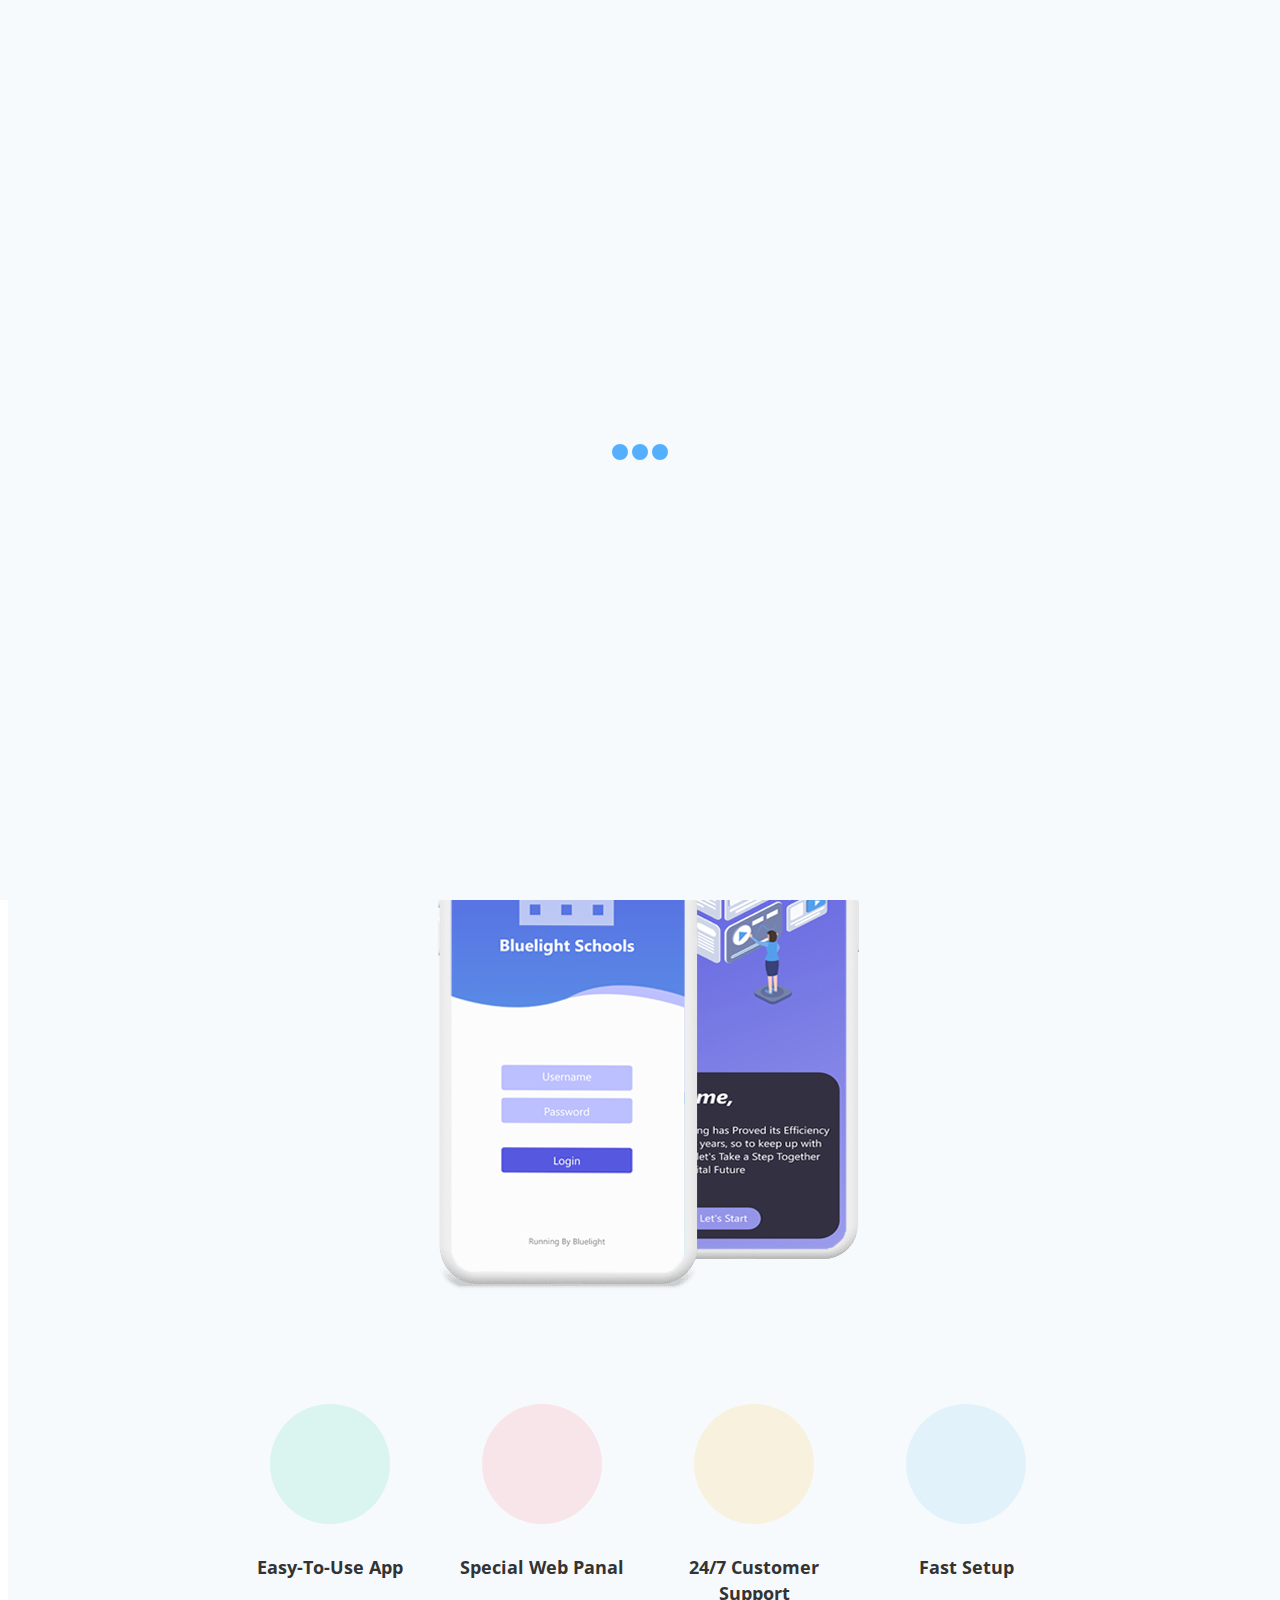
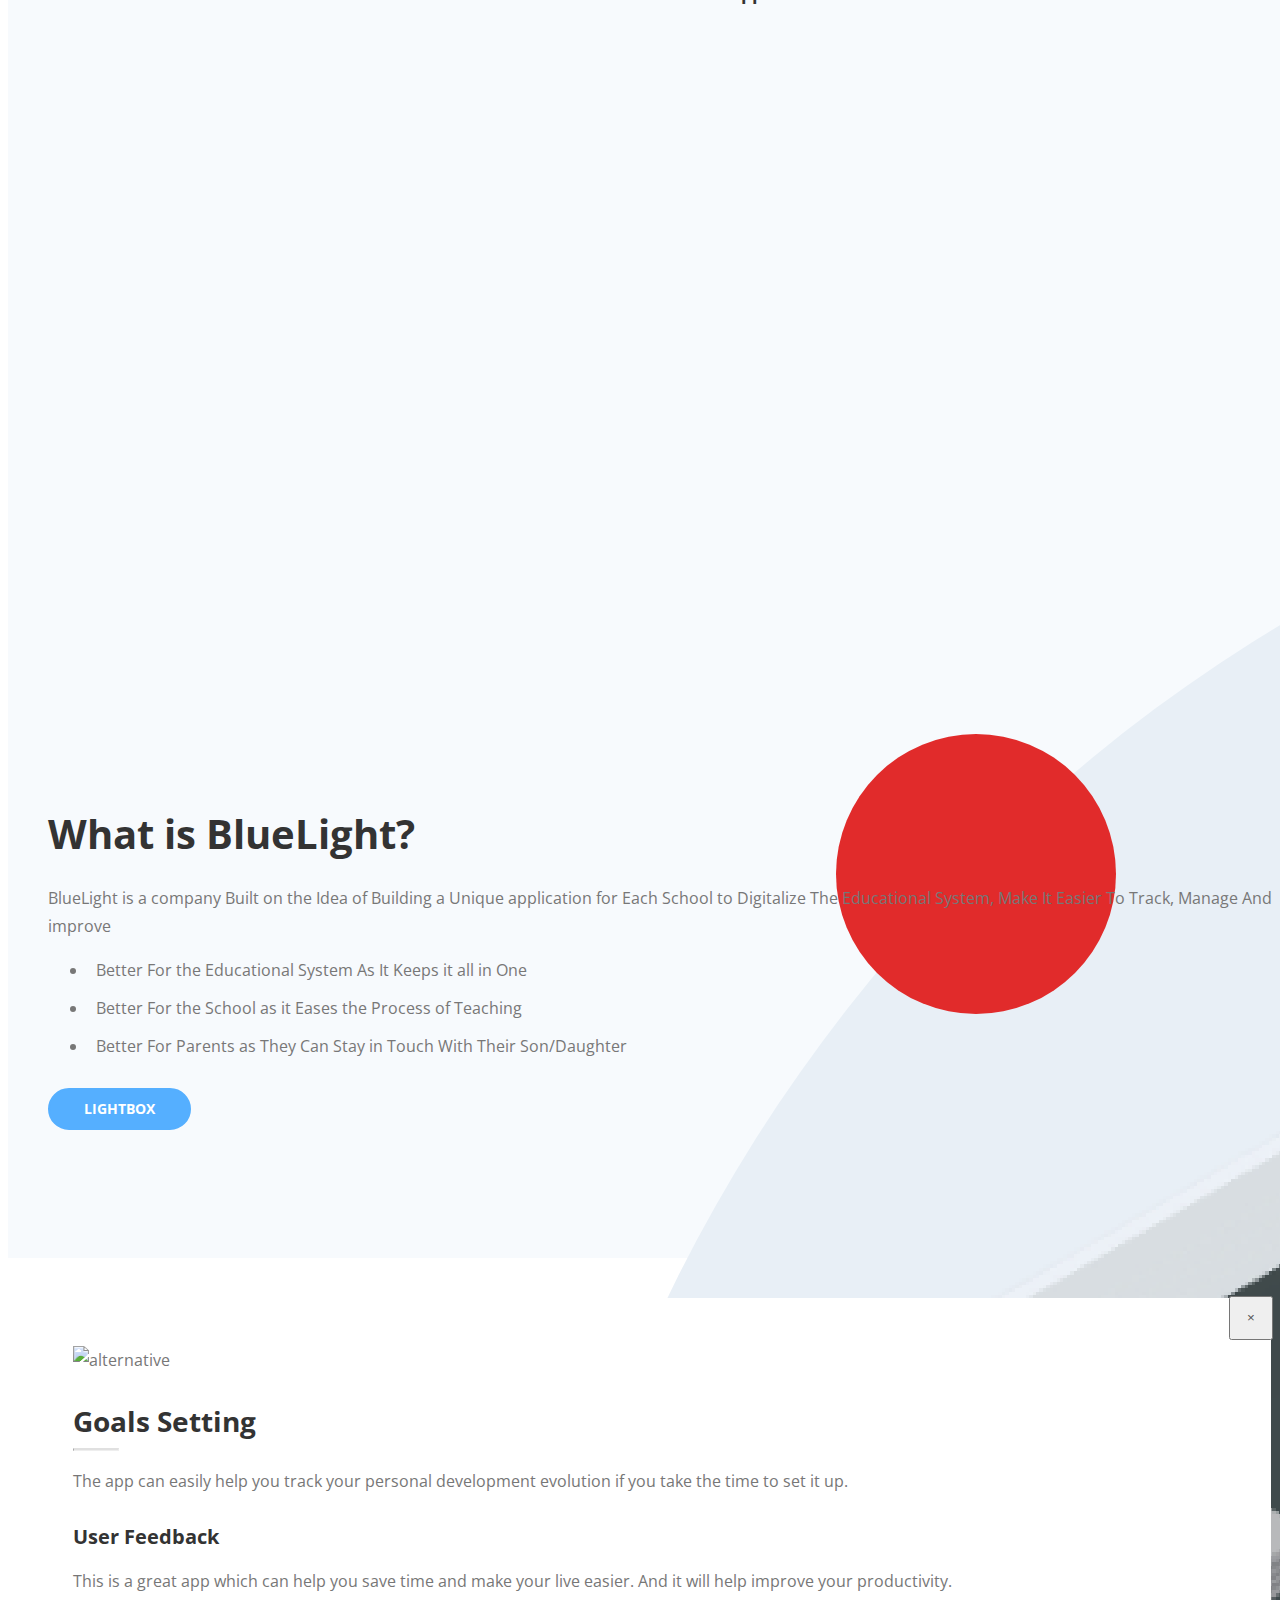
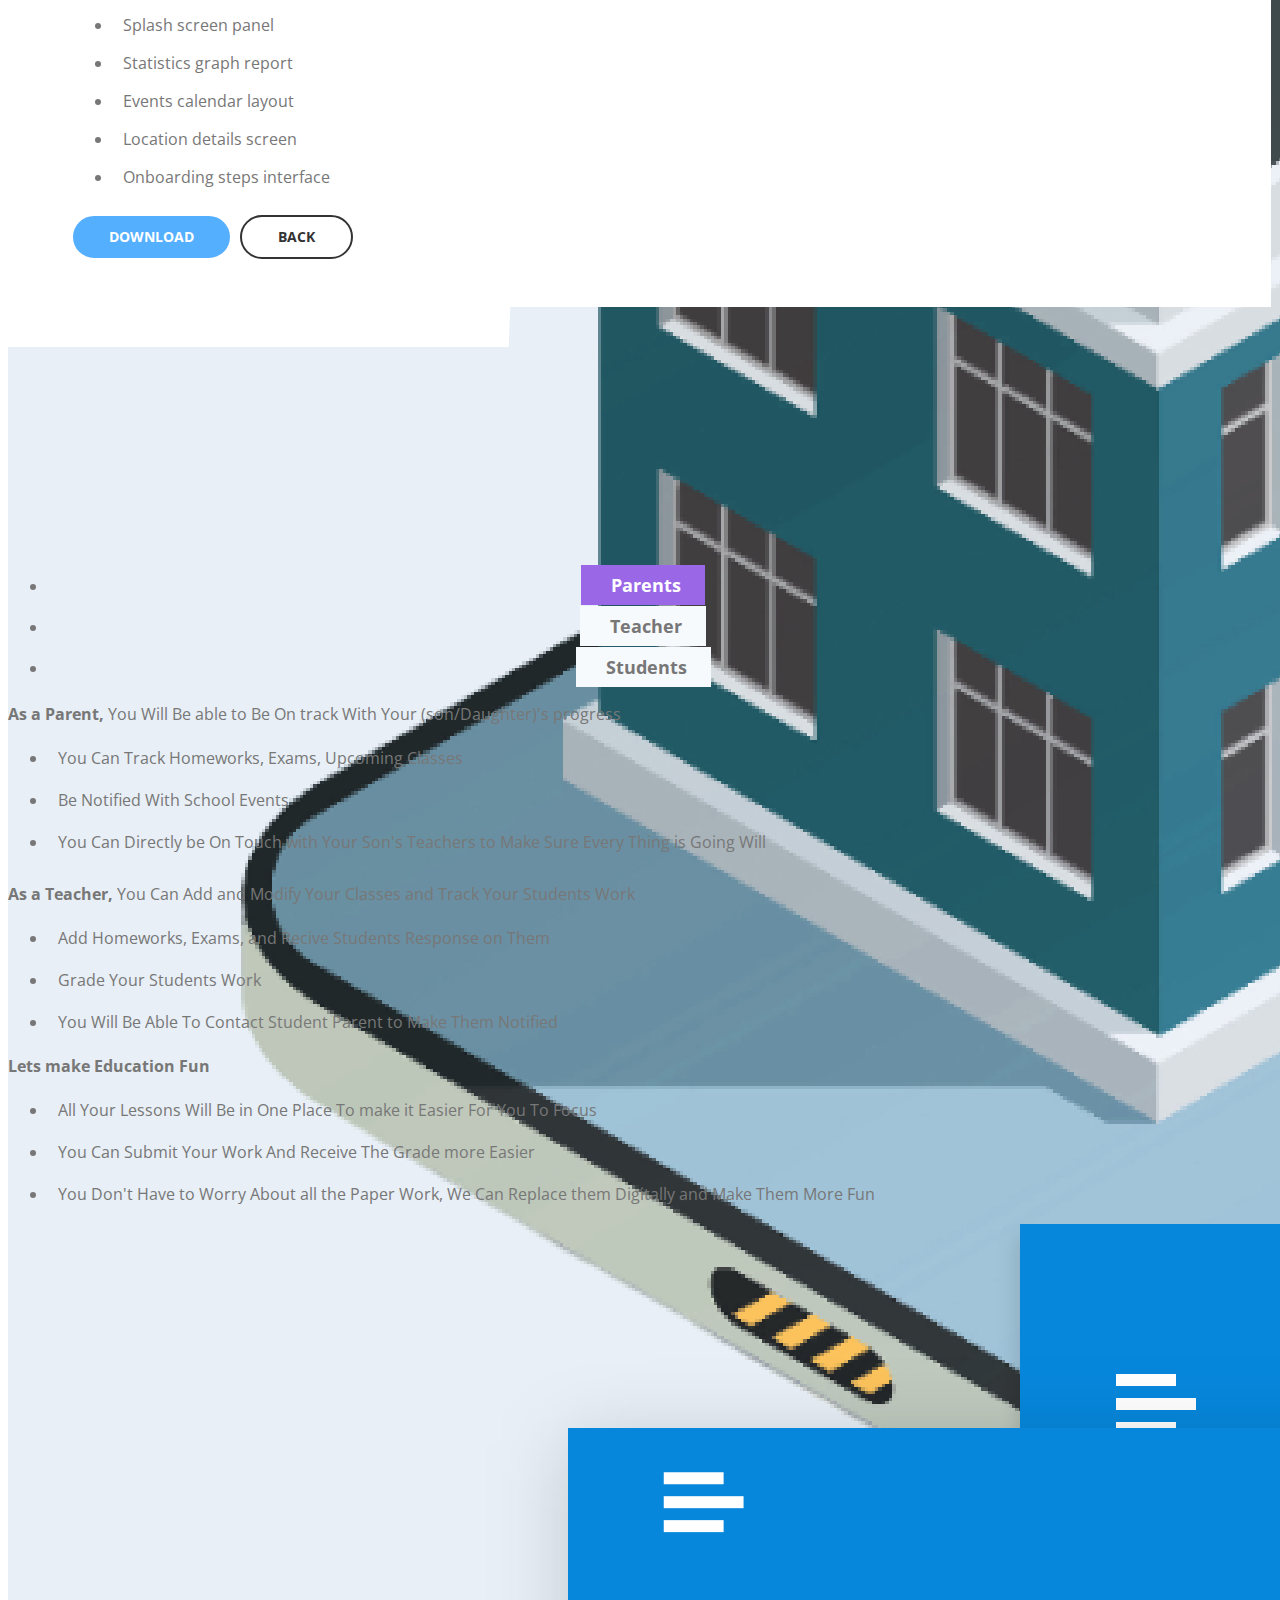
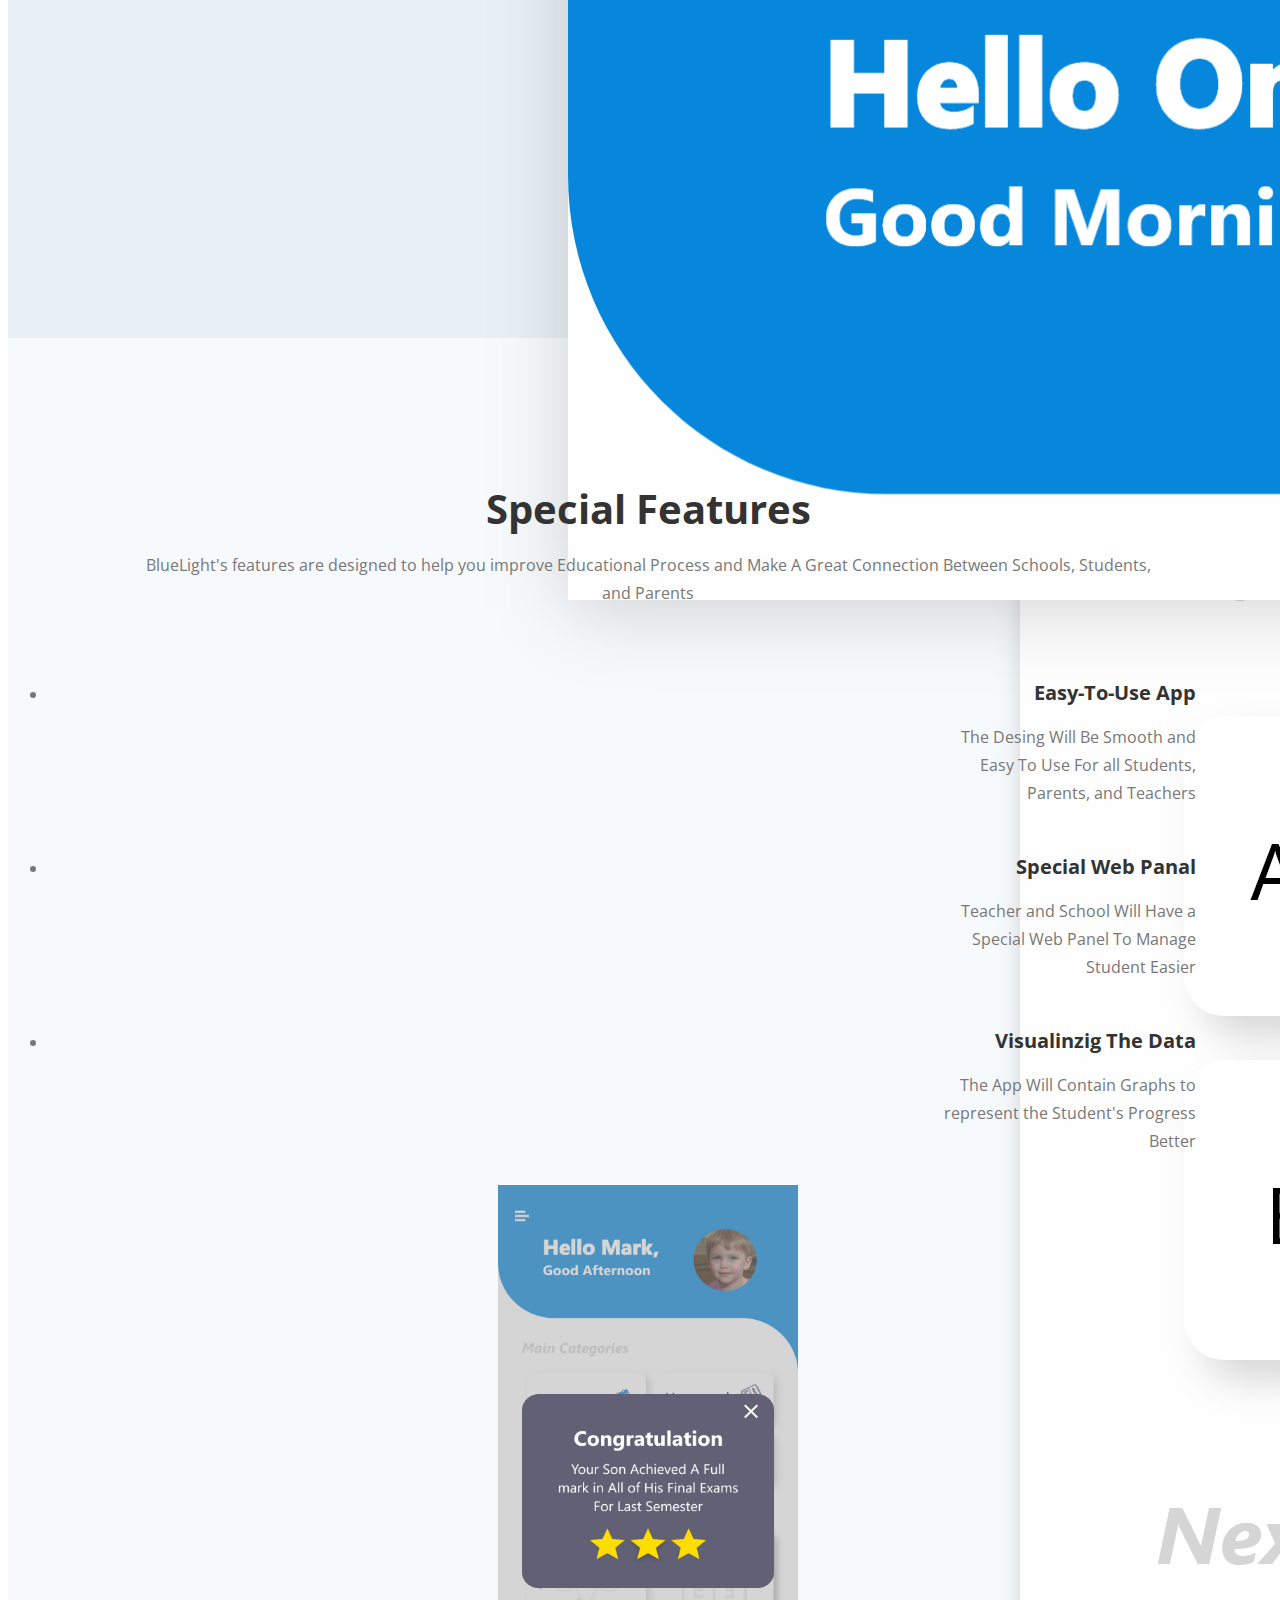
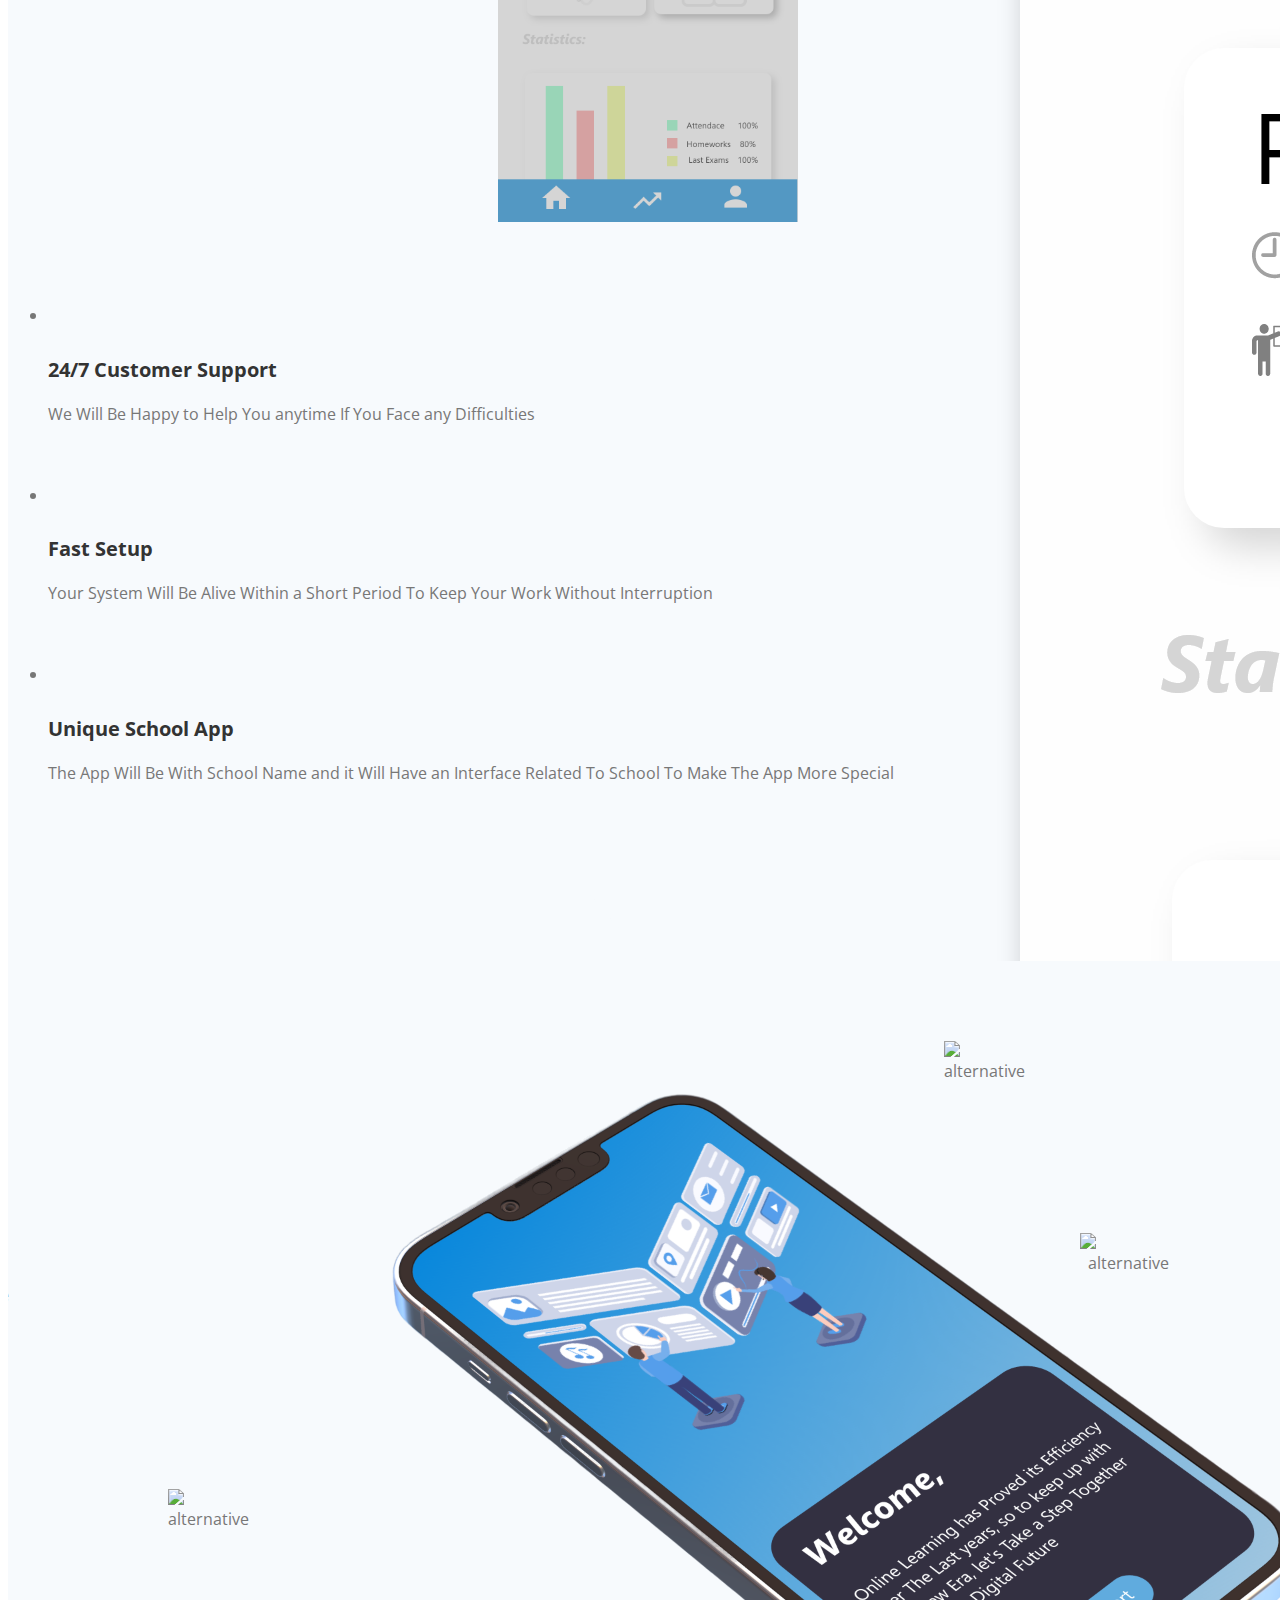
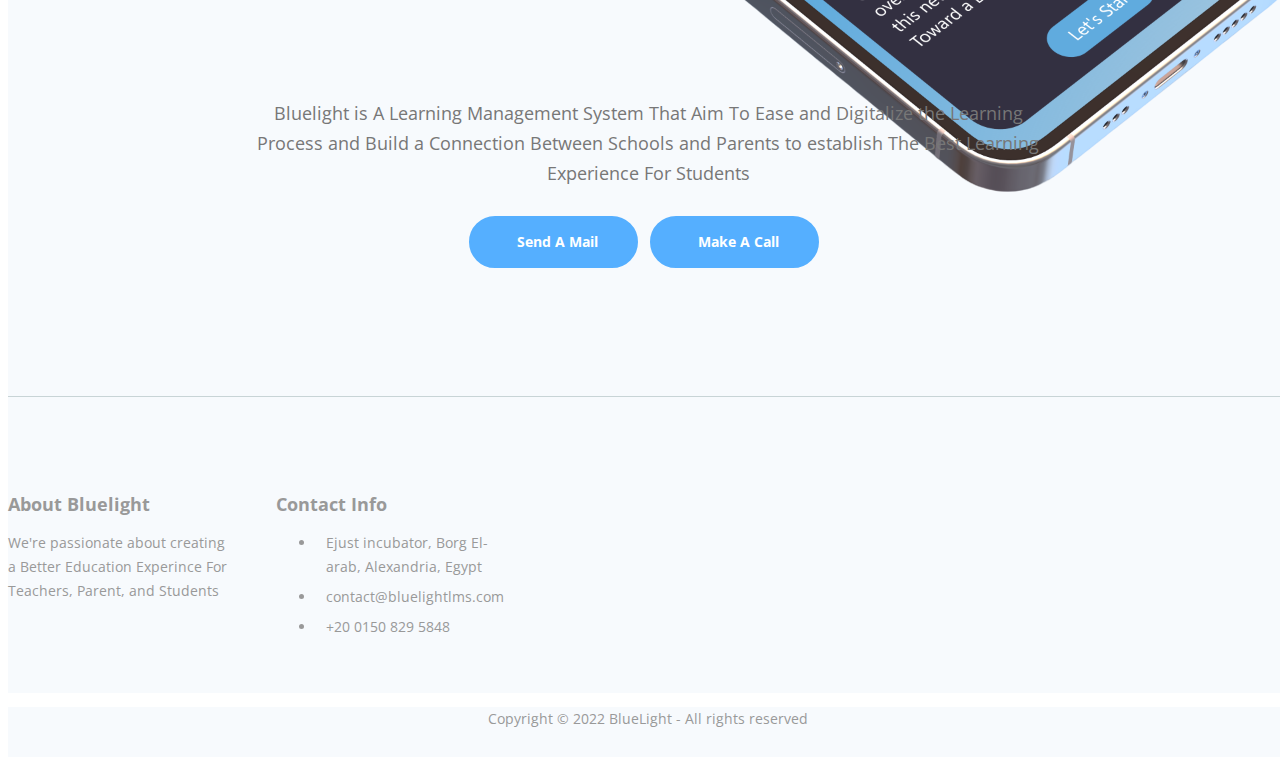
==== index.html @ b09e4bf9 "Final 1" ====
<!DOCTYPE html>
<html lang="en">
<head>
    <meta charset="utf-8">
    <meta name="viewport" content="width=device-width, initial-scale=1, shrink-to-fit=no">
    
    <!-- SEO Meta Tags -->
    <meta name="description" content="BlueLight is a company Built on the Idea of Building a Unique application for Each School to Digitalize The Educational System, Make It Easier To Track, Manage And improve">
    <meta name="author" content="BlueLight">

    <!-- OG Meta Tags to improve the way the post looks when you share the page on LinkedIn, Facebook, Google+ -->
	<meta property="og:site_name" content="" /> <!-- website name -->
	<meta property="og:site" content="" /> <!-- website link -->
	<meta property="og:title" content=""/> <!-- title shown in the actual shared post -->
	<meta property="og:description" content="" /> <!-- description shown in the actual shared post -->
	<meta property="og:image" content="" /> <!-- image link, make sure it's jpg -->
	<meta property="og:url" content="" /> <!-- where do you want your post to link to -->
	<meta property="og:type" content="article" />

    <!-- Webpage Title -->
    <title>BlueLight - LMS</title>
    
    <!-- Styles -->
    <link href="https://fonts.googleapis.com/css?family=Open+Sans:400,400i,700&display=swap&subset=latin-ext" rel="stylesheet">
    <link href="css/bootstrap.css" rel="stylesheet">
    <link href="css/fontawesome-all.css" rel="stylesheet">
    <link href="css/swiper.css" rel="stylesheet">
	<link href="css/magnific-popup.css" rel="stylesheet">
	<link href="css/styles.css" rel="stylesheet">
	
	<!-- Favicon  -->
    <link rel="icon" href="images/favicon.png">
</head>
<body data-spy="scroll" data-target=".fixed-top">
    
    <!-- Preloader -->
	<div class="spinner-wrapper">
        <div class="spinner">
            <div class="bounce1"></div>
            <div class="bounce2"></div>
            <div class="bounce3"></div>
        </div>
    </div>
    <!-- end of preloader -->
    

    <!-- Navigation -->
    <nav class="navbar navbar-expand-lg navbar-dark navbar-custom fixed-top">
        <div class="container">
            <!-- Text Logo - Use this if you don't have a graphic logo -->
            <!-- <a class="navbar-brand logo-text page-scroll" href="index.html">Sync</a> -->

            <!-- Image Logo -->
            <a class="navbar-brand logo-image" href="index.html"><img src="images/logo.png" alt="alternative"></a> 
            
            <!-- Mobile Menu Toggle Button -->
            <button class="navbar-toggler" type="button" data-toggle="collapse" data-target="#navbarsExampleDefault" aria-controls="navbarsExampleDefault" aria-expanded="false" aria-label="Toggle navigation">
                <span class="navbar-toggler-awesome fas fa-bars"></span>
                <span class="navbar-toggler-awesome fas fa-times"></span>
            </button>
            <!-- end of mobile menu toggle button -->

            <div class="collapse navbar-collapse" id="navbarsExampleDefault">
                <ul class="navbar-nav ml-auto">
                    <li class="nav-item">
                        <a class="nav-link page-scroll" href="#description">DESCRIPTION <span class="sr-only">(current)</span></a>
                    </li>
                    <li class="nav-item">
                        <a class="nav-link page-scroll" href="#why">Why Bluelight</a>
                    </li>
                    <li class="nav-item">
                        <a class="nav-link page-scroll" href="#features">FEATURES</a>
                    </li>
                    

                    <!-- Dropdown Menu -->          
                    <!-- <li class="nav-item dropdown">
                        <a class="nav-link dropdown-toggle page-scroll" id="navbarDropdown" role="button" aria-haspopup="true" aria-expanded="false">EXTRA</a>
                        <div class="dropdown-menu" aria-labelledby="navbarDropdown">
                            <a class="dropdown-item" href="article-details.html"><span class="item-text">ARTICLE DETAILS</span></a>
                            <div class="dropdown-divider"></div>
                            <a class="dropdown-item" href="terms-conditions.html"><span class="item-text">TERMS CONDITIONS</span></a>
                            <div class="dropdown-divider"></div>
                            <a class="dropdown-item" href="privacy-policy.html"><span class="item-text">PRIVACY POLICY</span></a>
                        </div>
                    </li> -->
                    <!-- end of dropdown menu -->
                </ul>
                <span class="nav-item">
                    <a class="btn-outline-sm page-scroll" href="#download">Contact</a>
                </span>
            </div>
        </div> <!-- end of container -->
    </nav> <!-- end of navbar -->
    <!-- end of navigation -->


    <!-- Header -->
    <header class="header">
        <div class="container">
            <div class="row">
                <div class="col-lg-12">
                    <div class="text-container">
                        <h1>Take Step Toward a Digital Future</h1>
                        <p class="p-large p-heading">We Will Build, manage, and Maintain a Special System For Your School, Where Students Can Have The Best Learning Experience Through Their Educational journey </p>
                        <a class="btn-solid-lg page-scroll" href="#features"><i class="fas fa-clipboard-list"></i>See Features</a>
                        <!-- <a class="btn-solid-lg" href="#your-link"><i class="fab fa-google-play"></i>DOWNLOAD</a> -->
                    </div> <!-- end of text-container -->
                </div> <!-- end of col -->
            </div> <!-- end of row -->
            <div class="row">
                <div class="col-lg-12">
                    <div class="image-container">
                        <img class="img-fluid" src="images/header-iphone.png" alt="alternative">
                    </div> <!-- end of text-container -->
                </div> <!-- end of col -->
            </div> <!-- end of row -->
        </div> <!-- end of container -->
        <div class="deco-white-circle-1">
            <img src="images/decorative-white-circle.svg" alt="alternative">
        </div> <!-- end of deco-white-circle-1 -->
        <div class="deco-white-circle-2">
            <img src="images/decorative-white-circle.svg" alt="alternative">
        </div> <!-- end of deco-white-circle-2 -->
        <div class="deco-blue-circle">
            <img src="images/decorative-blue-circle.svg" alt="alternative">
        </div> <!-- end of deco-blue-circle -->
        <div class="deco-yellow-circle">
            <img src="images/decorative-yellow-circle.svg" alt="alternative">
        </div> <!-- end of deco-yellow-circle -->
        <div class="deco-green-diamond">
            <img src="images/decorative-green-diamond.svg" alt="alternative">
        </div> <!-- end of deco-yellow-circle -->
    </header> <!-- end of header -->
    <!-- end of header -->


    <!-- Small Features -->
    <div class="cards-1">
        <div class="container">
            <div class="row">
                <div class="col-lg-12">
                    
                    <!-- Card -->
                    <!-- <div class="card">
                        <div class="card-image">
                            <i class="fas fa-users"></i>
                        </div>
                        <div class="card-body">
                            <h5 class="card-title">Identify Goals</h5>
                        </div>
                    </div> -->
                    <!-- end of card -->

                    <!-- Card -->
                    <div class="card">
                        <div class="card-image green">
                            <i class="fas fa-mobile-alt"></i>
                        </div>
                        <div class="card-body">
                            <h5 class="card-title">Easy-To-Use App</h5>
                        </div>
                    </div>
                    <!-- end of card -->

                    <!-- Card -->
                    <div class="card">
                        <div class="card-image red">
                            <i class="fas fa-desktop"></i>
                        </div>
                        <div class="card-body">
                            <h5 class="card-title">Special Web Panal</h5>
                        </div>
                    </div>
                    <!-- end of card -->

                    <!-- Card -->
                    <div class="card">
                        <div class="card-image yellow">
                            <i class="fas fa-comments"></i>
                        </div>
                        <div class="card-body">
                            <h5 class="card-title">24/7 Customer Support</h5>
                        </div>
                    </div>
                    <!-- end of card -->

                    <!-- Card -->
                    <div class="card">
                        <div class="card-image blue">
                            <i class="fas fa-rocket"></i>
                        </div>
                        <div class="card-body">
                            <h5 class="card-title">Fast Setup</h5>
                        </div>
                    </div>
                    <!-- end of card -->

                </div> <!-- end of col -->
            </div> <!-- end of row -->
        </div> <!-- end of container -->
    </div> <!-- end of cards-1 -->
    <!-- end of small features -->


    <!-- Description 1 -->
    <div id="description" class="basic-1">
        <div class="container">
            <div class="row">
                <div class="col-lg-6">
                    <div class="image-container">
                        <img class="img-fluid" src="images/description-1-app.png" alt="alternative">
                    </div> <!-- end of image-container -->
                </div> <!-- end of col -->
                <div class="col-lg-6">
                    <div class="text-container">
                        <h2>What is BlueLight?</h2>
                        <p>BlueLight is a company Built on the Idea of Building a Unique application for Each School to Digitalize The Educational System, Make It Easier To Track, Manage And improve</p>
                        <ul class="list-unstyled li-space-lg">
                            <li class="media">
                                <i class="fas fa-square"></i>
                                <div class="media-body">Better For the Educational System As It Keeps it all in One</div>
                            </li>
                            <li class="media">
                                <i class="fas fa-square"></i>
                                <div class="media-body">Better For the School as it Eases the Process of Teaching</div>
                            </li>
                            <li class="media">
                                <i class="fas fa-square"></i>
                                <div class="media-body">Better For Parents as They Can Stay in Touch With Their Son/Daughter</div>
                            </li>
                        </ul>
                        <a class="btn-solid-reg popup-with-move-anim" href="#description-1-details-lightbox">LIGHTBOX</a>
                    </div> <!-- end of text-container -->
                </div> <!-- end of col -->
            </div> <!-- end of row -->
        </div> <!-- end of container -->
    </div> <!-- end of basic-1 -->
    <!-- end of description 1 -->

    
    <!-- Description 1 Details Lightbox -->
	<!-- Details Lightbox -->
	<div id="description-1-details-lightbox" class="lightbox-basic zoom-anim-dialog mfp-hide">
        <div class="row">
            <button title="Close (Esc)" type="button" class="mfp-close x-button">×</button>
			<div class="col-lg-8">
                <div class="image-container">
                    <img class="img-fluid" src="images/description-1-details-lightbox.jpg" alt="alternative">
                </div> <!-- end of image-container -->
			</div>
			<div class="col-lg-4">
                <h3>Goals Setting</h3>
				<hr>
                <p>The app can easily help you track your personal development evolution if you take the time to set it up.</p>
                <h4>User Feedback</h4>
                <p>This is a great app which can help you save time and make your live easier. And it will help improve your productivity.</p>
                <ul class="list-unstyled li-space-lg">
                    <li class="media">
                        <i class="far fa-check-square"></i><div class="media-body">Splash screen panel</div>
                    </li>
                    <li class="media">
                        <i class="far fa-check-square"></i><div class="media-body">Statistics graph report</div>
                    </li>
                    <li class="media">
                        <i class="far fa-check-square"></i><div class="media-body">Events calendar layout</div>
                    </li>
                    <li class="media">
                        <i class="far fa-check-square"></i><div class="media-body">Location details screen</div>
                    </li>
                    <li class="media">
                        <i class="far fa-check-square"></i><div class="media-body">Onboarding steps interface</div>
                    </li>
                </ul>
                <a class="btn-solid-reg mfp-close page-scroll" href="#download">DOWNLOAD</a> <button class="btn-outline-reg mfp-close as-button" type="button">BACK</button>
			</div>
		</div> <!-- end of row -->
    </div> <!-- end of lightbox-basic -->
    <!-- end of details lightbox -->
    <!-- end of description 1 details lightbox -->



    <!-- Description 2 -->
    <div class="tabs" id="why">
        <div class="container">
            <div class="row">
                <div class="col-lg-6">
                    <div class="tabs-container">

                        <!-- Tabs Links -->
                        <ul class="nav nav-tabs" id="cedoTabs" role="tablist">
                            <li class="nav-item">
                                <a class="nav-link active" id="nav-tab-1" data-toggle="tab" href="#tab-1" role="tab" aria-controls="tab-1" aria-selected="true"><i class="fas fa-user"></i>Parents</a>
                            </li>
                            <li class="nav-item">
                                <a class="nav-link" id="nav-tab-2" data-toggle="tab" href="#tab-2" role="tab" aria-controls="tab-2" aria-selected="false"><i class="fas fa-chalkboard-teacher"></i>Teacher</a>
                            </li>
                            <li class="nav-item">
                                <a class="nav-link" id="nav-tab-3" data-toggle="tab" href="#tab-3" role="tab" aria-controls="tab-3" aria-selected="false"><i class="fas fa-user-graduate"></i>Students</a>
                            </li>
                        </ul>
                        <!-- end of tabs links -->
                        
                        <!-- Tabs Content -->
                        <div class="tab-content" id="cedoTabsContent">
                            <!-- Tab -->
                            <div class="tab-pane fade show active" id="tab-1" role="tabpanel" aria-labelledby="tab-1">
                                <p><strong>As a Parent,</strong> You Will Be able to Be On track With Your (son/Daughter)'s progress</p>
                                <ul class="list-unstyled li-space-lg">
                                    <li class="media">
                                        <i class="far fa-check-square"></i>
                                        <div class="media-body">You Can Track Homeworks, Exams, Upcoming  Classes</div>
                                    </li>
                                    <li class="media">
                                        <i class="far fa-check-square"></i>
                                        <div class="media-body">Be Notified With School Events </div>
                                    </li>
                                    <li class="media">
                                        <i class="far fa-check-square"></i>
                                        <div class="media-body">You Can Directly be On Touch with Your Son's Teachers to Make Sure Every Thing is Going Will</div>
                                    </li>
                                </ul>
                                <!-- <a class="btn-solid-reg page-scroll" href="terms-conditions.html">TERMS</a> <a class="btn-outline-reg page-scroll" href="privacy-policy.html">PRIVACY</a> -->
                            </div> <!-- end of tab-pane -->
                            <!-- end of tab -->

                            <!-- Tab -->
                            <div class="tab-pane fade" id="tab-2" role="tabpanel" aria-labelledby="tab-2">
                                <p><strong>As a Teacher,</strong> You Can Add and Modify Your Classes and Track Your Students Work</p>
                                <ul class="list-unstyled li-space-lg">
                                    <li class="media">
                                        <i class="far fa-check-square"></i>
                                        <div class="media-body">Add Homeworks, Exams, and Recive Students Response on Them</div>
                                    </li>
                                    <li class="media">
                                        <i class="far fa-check-square"></i>
                                        <div class="media-body">Grade Your Students Work</div>
                                    </li>
                                    <li class="media">
                                        <i class="far fa-check-square"></i>
                                        <div class="media-body">You Will Be Able To Contact Student Parent to Make Them Notified</div>
                                    </li>
                                </ul>
                                
                                
                                <!-- <a class="red" href="terms-conditions.html">Terms & Conditions >></a> -->
                            </div> <!-- end of tab-pane -->
                            <!-- end of tab -->

                            <!-- Tab -->
                            <div class="tab-pane fade" id="tab-3" role="tabpanel" aria-labelledby="tab-3">
                                <p><strong>Lets make Education Fun </strong></p>
                                <ul class="list-unstyled li-space-lg">
                                    <li class="media">
                                        <i class="far fa-check-square"></i>
                                        <div class="media-body">All Your Lessons Will Be in One Place To make it Easier For You To Focus</div>
                                    </li>
                                    <li class="media">
                                        <i class="far fa-check-square"></i>
                                        <div class="media-body">You Can Submit Your Work And Receive  The Grade more Easier</div>
                                    </li>
                                    <li class="media">
                                        <i class="far fa-check-square"></i>
                                        <div class="media-body">You Don't  Have to Worry About all the Paper Work, We Can Replace them Digitally and Make Them More Fun</div>
                                    </li>
                                </ul>
                            </div> <!-- end of tab-pane -->
                            <!-- end of tab -->
                        </div> <!-- end of tab-content -->
                        <!-- end of nav tabs content -->
                    
                    </div> <!-- end of tabs-container -->
                </div> <!-- end of col -->
                <div class="col-lg-6">
                    <div class="image-container">
                        <img class="img-fluid" src="images/description-2-app.png" alt="alternative">
                    </div> <!-- end of image-container -->
                </div> <!-- end of col -->
            </div> <!-- end of row -->
        </div> <!-- end of container -->
    </div> <!-- end of tabs -->
    <!-- end of description 2 -->


    <!-- Features -->
    <div id="features" class="basic-2">
        <div class="container">
            <div class="row">
                <div class="col-lg-12">
                    <h2>Special Features</h2>
                    <p class="p-heading">BlueLight's features are designed to help you improve Educational Process and Make A Great Connection Between Schools, Students, and Parents</p>
                </div> <!-- end of div -->
            </div> <!-- end of div -->
            <div class="row">
                <div class="col-lg-4">
                    <ul class="list-unstyled li-space-lg first">
                        <li class="media">
                            <span class="fa-stack">
                                <i class="fas fa-circle fa-stack-2x"></i>
                                <i class="fas fa-mobile-alt fa-stack-1x"></i>
                            </span>
                            <div class="media-body">
                                <h4>Easy-To-Use App</h4>
                                <p>The Desing Will Be Smooth and Easy To Use For all Students, Parents, and Teachers</p>
                            </div>
                        </li>
                        <li class="media">
                            <span class="fa-stack">
                                <i class="fas fa-circle fa-stack-2x green"></i>
                                <i class="fas fa-desktop fa-stack-1x"></i>
                            </span>
                            <div class="media-body">
                                <h4>Special Web Panal</h4>
                                <p>Teacher and School Will Have a Special Web Panel To Manage Student Easier</p>
                            </div>
                        </li>
                        <li class="media">
                            <span class="fa-stack">
                                <i class="fas fa-circle fa-stack-2x red"></i>
                                <i class="fas fa-chart-pie fa-stack-1x"></i>
                            </span>
                            <div class="media-body">
                                <h4>Visualinzig The Data</h4>
                                <p>The App Will Contain Graphs to represent the Student's Progress Better</p>
                            </div>
                        </li>
                    </ul>
                </div> <!-- end of col -->
                <div class="col-lg-4">
                    <img class="img-fluid" src="images/features-app.jpg" alt="alternative">
                </div> <!-- end of col -->
                <div class="col-lg-4">
                    <ul class="list-unstyled li-space-lg">
                        <li class="media">
                            <span class="fa-stack">
                                <i class="fas fa-circle fa-stack-2x yellow"></i>
                                <i class="fas fa-comments fa-stack-1x"></i>
                            </span>
                            <div class="media-body">
                                <h4>24/7 Customer Support</h4>
                                <p>We Will Be Happy to Help You anytime If You Face any Difficulties</p>
                            </div>
                        </li>
                        <li class="media">
                            <span class="fa-stack">
                                <i class="fas fa-circle fa-stack-2x blue"></i>
                                <i class="fas fa-rocket fa-stack-1x"></i>
                            </span>
                            <div class="media-body">
                                <h4>Fast Setup</h4>
                                <p>Your System Will Be Alive Within a Short Period To Keep Your Work Without Interruption</p>
                            </div>
                        </li>
                        <li class="media">
                            <span class="fa-stack">
                                <i class="fas fa-circle fa-stack-2x"></i>
                                <i class="fas fa-fingerprint fa-stack-1x"></i>
                            </span>
                            <div class="media-body">
                                <h4>Unique School App</h4>
                                <p>The App Will Be With School Name and it Will Have an Interface Related To School To Make The App More Special</p>
                            </div>
                        </li>
                    </ul>
                </div> <!-- end of col -->
            </div> <!-- end of row -->
        </div> <!-- end of container -->
    </div> <!-- end of basic-2 -->
    <!-- end of features -->





    <!-- Download -->
    <div id="download" class="basic-3">
        <div class="container">
            <div class="row">
                <div class="col-lg-12">
                    <div class="image-container">
                        <img class="img-fluid" src="images/download-iphone.png" alt="alternative">
                    </div> <!-- end of image-container -->
                    <p class="p-large">Bluelight is A Learning Management System That Aim To Ease and Digitalize the Learning Process and Build a Connection Between Schools and Parents to establish The Best Learning Experience For Students                    </p>
                    <a class="btn-solid-lg" href="mailto:contact@bluelightlms.com"><i class="fas fa-envelope"></i>Send A Mail</a>
                    <a class="btn-solid-lg" href="tel:+20 0150 829 5848"><i class="fas fa-phone-alt"></i>Make A Call</a>
                </div> <!-- end of col -->
            </div> <!-- end of row -->
        </div> <!-- end of container -->
        <div class="deco-white-circle-1">
            <img src="images/decorative-white-circle.svg" alt="alternative">
        </div> <!-- end of deco-white-circle-1 -->
        <div class="deco-white-circle-2">
            <img src="images/decorative-white-circle.svg" alt="alternative">
        </div> <!-- end of deco-white-circle-2 -->
        <div class="deco-blue-circle">
            <img src="images/decorative-blue-circle.svg" alt="alternative">
        </div> <!-- end of deco-blue-circle -->
        <div class="deco-yellow-circle">
            <img src="images/decorative-yellow-circle.svg" alt="alternative">
        </div> <!-- end of deco-yellow-circle -->
        <div class="deco-green-diamond">
            <img src="images/decorative-green-diamond.svg" alt="alternative">
        </div> <!-- end of deco-yellow-circle -->
    </div> <!-- end of basic-3 -->
    <!-- end of download -->


    <!-- Footer -->
    <div class="footer">
        <div class="container">
            <div class="row">
                <div class="col-lg-12">
                    <div class="footer-col first">
                        <h5>About Bluelight</h5>
                        <p class="p-small">We're passionate about creating a Better Education Experince For Teachers, Parent, and Students</p>
                    </div> <!-- end of footer-col -->
                    <div class="footer-col second">
                        <h5>Contact Info</h5>
                        <ul class="list-unstyled li-space-lg p-small">
                            <li class="media">
                                <i class="fas fa-map-marker-alt"></i>
                                <div class="media-body">Ejust incubator, Borg El-arab, Alexandria, Egypt</div>
                            </li>
                            <li class="media">
                                <i class="fas fa-envelope"></i>
                                <div class="media-body"><a href="mailto:contact@bluelightlms.com">contact@bluelightlms.com</a></div>
                            </li>
                            <li class="media">
                                <i class="fas fa-phone-alt"></i>
                                <div class="media-body"><a href="tel:+20 0150 829 5848">+20 0150 829 5848</a></div>
                            </li>
                        </ul>
                    </div> <!-- end of footer-col -->
                    <!-- <div class="footer-col third">
                        <h5>Value Links</h5>
                        <ul class="list-unstyled li-space-lg p-small">
                            <li><a href="terms-conditions.html">Terms & Conditions</a></li>
                            <li><a href="privacy-policy.html">Privacy Policy</a></li>
                            <li><a href="article-details.html">Article Details</a></li>
                        </ul>
                    </div> end of footer-col -->
                    <div class="footer-col third"></div>
                    <div class="footer-col fourth"></div>
                    <div class="footer-col fifth">
                        <span class="fa-stack">
                            <a href="#your-link">
                                <i class="fas fa-circle fa-stack-2x"></i>
                                <i class="fab fa-facebook-f fa-stack-1x"></i>
                            </a>
                        </span>
                        <!-- <span class="fa-stack">
                            <a href="#your-link">
                                <i class="fas fa-circle fa-stack-2x"></i>
                                <i class="fab fa-twitter fa-stack-1x"></i>
                            </a>
                        </span>
                        <span class="fa-stack">
                            <a href="#your-link">
                                <i class="fas fa-circle fa-stack-2x"></i>
                                <i class="fab fa-pinterest-p fa-stack-1x"></i>
                            </a>
                        </span>
                        <span class="fa-stack">
                            <a href="#your-link">
                                <i class="fas fa-circle fa-stack-2x"></i>
                                <i class="fab fa-instagram fa-stack-1x"></i>
                            </a>
                        </span> -->
                    </div> <!-- end of footer-col -->
                </div> <!-- end of col -->
            </div> <!-- end of row -->
        </div> <!-- end of container -->
    </div> <!-- end of footer -->  
    <!-- end of footer -->


    <!-- Copyright -->
    <div class="copyright">
        <div class="container">
            <div class="row">
                <div class="col-lg-12">
                    <p class="p-small">Copyright © 2022 <a href="/">BlueLight</a> - All rights reserved</p>
                </div> <!-- end of col -->
            </div> <!-- enf of row -->
        </div> <!-- end of container -->
    </div> <!-- end of copyright --> 
    <!-- end of copyright -->
    
    	
    <!-- Scripts -->
    <script src="js/jquery.min.js"></script> <!-- jQuery for Bootstrap's JavaScript plugins -->
    <script src="js/popper.min.js"></script> <!-- Popper tooltip library for Bootstrap -->
    <script src="js/bootstrap.min.js"></script> <!-- Bootstrap framework -->
    <script src="js/jquery.easing.min.js"></script> <!-- jQuery Easing for smooth scrolling between anchors -->
    <script src="js/swiper.min.js"></script> <!-- Swiper for image and text sliders -->
    <script src="js/jquery.magnific-popup.js"></script> <!-- Magnific Popup for lightboxes -->
    <script src="js/validator.min.js"></script> <!-- Validator.js - Bootstrap plugin that validates forms -->
    <script src="js/scripts.js"></script> <!-- Custom scripts -->
</body>
</html>
---- css/styles.css ----
/* Template: Sync - Free Mobile App Landing Page HTML Template
   Author: Inovatik
   Created: Dec 2019
   Description: Master CSS file
*/

/*****************************************
Table Of Contents:

01. General Styles
02. Preloader
03. Navigation
04. Header
05. Small Features
06. Description 1
07. Description 1 Details Lightbox
08. Description 2
09. Features
10. Screenshots
11. Testimonials
12. Statistics
13. Download
14. Footer
15. Copyright
16. Back To Top Button
17. Extra Pages
18. Media Queries
******************************************/

/*****************************************
Colors:
- Backgrounds - light gray #f7fafd
- Backgrounds - gray #e8eff6
- Buttons - red #ff556e
- Headings text, navbar links - black #333
- Body text - dark gray #777
******************************************/


/******************************/
/*     01. General Styles     */
/******************************/
body,
html {
    width: 100%;
	height: 100%;
}

body, p {
	color: #777; 
	font: 400 1rem/1.75rem "Open Sans", sans-serif;
}

.p-large {
	font: 400 1.125rem/1.875rem "Open Sans", sans-serif;
}

.p-small {
	font: 400 0.875rem/1.5rem "Open Sans", sans-serif;
}

.p-heading {
	margin-bottom: 4rem;
	text-align: center;
}

h1 {
	color: #333;
	font: 700 2.625rem/3.375rem "Open Sans", sans-serif;
}

h2 {
	color: #333;
	font: 700 2.125rem/2.75rem "Open Sans", sans-serif;
}

h3 {
	color: #333;
	font: 700 1.75rem/2.375rem "Open Sans", sans-serif;
}

h4 {
	color: #333;
	font: 700 1.25rem/1.75rem "Open Sans", sans-serif;
}

h5 {
	color: #333;
	font: 700 1.125rem/1.625rem "Open Sans", sans-serif;
}

h6 {
	color: #333;
	font: 700 1rem/1.5rem "Open Sans", sans-serif;
}

.testimonial-text {
	font-style: italic;
}

.testimonial-author {
	font-weight: 700;
	font-size: 1rem;
	line-height: 1.5rem;
}

.li-space-lg li {
	margin-bottom: 0.625rem;
}

a {
	color: #555;
	text-decoration: underline;
}

a:hover {
	color: #555;
	text-decoration: underline;
}

a.red {
	color: #55afff;
}

.btn-solid-reg {
	display: inline-block;
	padding: 1.1875rem 2.125rem 1.1875rem 2.125rem;
	border: 0.125rem solid #55afff;
	border-radius: 2rem;
	background-color: #55afff;
	color: #fff;
	font: 700 0.875rem/0 "Open Sans", sans-serif;
	text-decoration: none;
	transition: all 0.2s;
}

.btn-solid-reg:hover {
	border: 0.125rem solid #55afff;
	background-color: transparent;
	color: #55afff;
	text-decoration: none;
}

.btn-solid-lg {
	display: inline-block;
	padding: 1.5rem 2.375rem 1.5rem 2.375rem;
	border: 0.125rem solid #55afff;
	border-radius: 2rem;
	background-color: #55afff;
	color: #fff;
	font: 700 0.875rem/0 "Open Sans", sans-serif;
	text-decoration: none;
	transition: all 0.2s;
}

.btn-solid-lg:hover {
	border: 0.125rem solid #55afff;
	background-color: transparent;
	color: #55afff;
	text-decoration: none;
}

.btn-solid-lg .fab,.btn-solid-lg .fas {
	margin-right: 0.5rem;
	font-size: 1.25rem;
	line-height: 0;
	vertical-align: top;
}

.btn-solid-lg .fab.fa-google-play {
	font-size: 1rem;
}

.btn-outline-reg {
	display: inline-block;
	padding: 1.1875rem 2.125rem 1.1875rem 2.125rem;
	border: 0.125rem solid #333;
	border-radius: 2rem;
	background-color: transparent;
	color: #333;
	font: 700 0.875rem/0 "Open Sans", sans-serif;
	text-decoration: none;
	transition: all 0.2s;
}

.btn-outline-reg:hover {
	border: 0.125rem solid #333;
	background-color: #333;
	color: #fff;
	text-decoration: none;
}

.btn-outline-lg {
	display: inline-block;
	padding: 1.5rem 2.375rem 1.5rem 2.375rem;
	border: 0.125rem solid #333;
	border-radius: 2rem;
	background-color: transparent;
	color: #333;
	font: 700 0.875rem/0 "Open Sans", sans-serif;
	text-decoration: none;
	transition: all 0.2s;
}

.btn-outline-lg:hover {
	border: 0.125rem solid #333;
	background-color: #333;
	color: #fff;
	text-decoration: none;
}

.btn-outline-sm {
	display: inline-block;
	padding: 1rem 1.5rem 1rem 1.5rem;
	border: 0.125rem solid #333;
	border-radius: 2rem;
	background-color: transparent;
	color: #333;
	font: 700 0.875rem/0 "Open Sans", sans-serif;
	text-decoration: none;
	transition: all 0.2s;
}

.btn-outline-sm:hover {
	border: 0.125rem solid #333;
	background-color: #333;
	color: #fff;
	text-decoration: none;
}

.form-group {
	position: relative;
	margin-bottom: 1.25rem;
}

.form-group.has-error.has-danger {
	margin-bottom: 0.625rem;
}

.form-group.has-error.has-danger .help-block.with-errors ul {
	margin-top: 0.375rem;
}

.label-control {
	position: absolute;
	top: 0.87rem;
	left: 1.375rem;
	color: #777;
	opacity: 1;
	font: 400 0.875rem/1.375rem "Open Sans", sans-serif;
	cursor: text;
	transition: all 0.2s ease;
}

/* IE10+ hack to solve lower label text position compared to the rest of the browsers */
@media screen and (-ms-high-contrast: active), screen and (-ms-high-contrast: none) {  
	.label-control {
		top: 0.9375rem;
	}
}

.form-control-input:focus + .label-control,
.form-control-input.notEmpty + .label-control,
.form-control-textarea:focus + .label-control,
.form-control-textarea.notEmpty + .label-control {
	top: 0.125rem;
	opacity: 1;
	font-size: 0.75rem;
	font-weight: 700;
}

.form-control-input,
.form-control-select {
	display: block; /* needed for proper display of the label in Firefox, IE, Edge */
	width: 100%;
	padding-top: 1.0625rem;
	padding-bottom: 0.0625rem;
	padding-left: 1.3125rem;
	border: 1px solid #c4d8dc;
	border-radius: 0.25rem;
	background-color: #fff;
	color: #777;
	font: 400 0.875rem/1.875rem "Open Sans", sans-serif;
	transition: all 0.2s;
	-webkit-appearance: none; /* removes inner shadow on form inputs on ios safari */
}

.form-control-select {
	padding-top: 0.5rem;
	padding-bottom: 0.5rem;
	height: 3rem;
}

/* IE10+ hack to solve lower label text position compared to the rest of the browsers */
@media screen and (-ms-high-contrast: active), screen and (-ms-high-contrast: none) {  
	.form-control-input {
		padding-top: 1.25rem;
		padding-bottom: 0.75rem;
		line-height: 1.75rem;
	}

	.form-control-select {
		padding-top: 0.875rem;
		padding-bottom: 0.75rem;
		height: 3.125rem;
		line-height: 2.125rem;
	}
}

select {
    /* you should keep these first rules in place to maintain cross-browser behavior */
    -webkit-appearance: none;
	-moz-appearance: none;
	-ms-appearance: none;
    -o-appearance: none;
    appearance: none;
    background-image: url('../images/down-arrow.png');
    background-position: 96% 50%;
    background-repeat: no-repeat;
    outline: none;
}

select::-ms-expand {
    display: none; /* removes the ugly default down arrow on select form field in IE11 */
}

.form-control-textarea {
	display: block; /* used to eliminate a bottom gap difference between Chrome and IE/FF */
	width: 100%;
	height: 8rem; /* used instead of html rows to normalize height between Chrome and IE/FF */
	padding-top: 1.25rem;
	padding-left: 1.3125rem;
	border: 1px solid #c4d8dc;
	border-radius: 0.25rem;
	background-color: #fff;
	color: #777;
	font: 400 0.875rem/1.75rem "Open Sans", sans-serif;
	transition: all 0.2s;
}

.form-control-input:focus,
.form-control-select:focus,
.form-control-textarea:focus {
	border: 1px solid #a1a1a1;
	outline: none; /* Removes blue border on focus */
}

.form-control-input:hover,
.form-control-select:hover,
.form-control-textarea:hover {
	border: 1px solid #a1a1a1;
}

input[type='checkbox'] {
	vertical-align: -10%;
	margin-right: 0.5rem;
}

/* IE10+ hack to raise checkbox field position compared to the rest of the browsers */
@media screen and (-ms-high-contrast: active), screen and (-ms-high-contrast: none) {  
	input[type='checkbox'] {
		vertical-align: -9%;
	}
}

.form-control-submit-button {
	display: inline-block;
	width: 100%;
	height: 3.125rem;
	border: 0.125rem solid #55afff;
	border-radius: 1.5rem;
	background-color: #55afff;
	color: #fff;
	font: 700 0.875rem/0 "Open Sans", sans-serif;
	cursor: pointer;
	transition: all 0.2s;
}

.form-control-submit-button:hover {
	border: 0.125rem solid #55afff;
	background-color: transparent;
	color: #55afff;
}

/* Form Success And Error Message Formatting */
#pmsgSubmit.h3.text-center.tada.animated,
#pmsgSubmit.h3.text-center {
	display: block;
	margin-bottom: 0;
	color: #55afff;
	font-weight: 400;
	font-size: 1.125rem;
	line-height: 1rem;
}

.help-block.with-errors .list-unstyled {
	font-size: 0.75rem;
	line-height: 1.125rem;
	text-align: left;
}

.help-block.with-errors ul {
	margin-bottom: 0;
}
/* end of form success and error message formatting */

/* Form Success And Error Message Animation - Animate.css */
@-webkit-keyframes tada {
	from {
		-webkit-transform: scale3d(1, 1, 1);
		-ms-transform: scale3d(1, 1, 1);
		transform: scale3d(1, 1, 1);
	}
	10%, 20% {
		-webkit-transform: scale3d(.9, .9, .9) rotate3d(0, 0, 1, -3deg);
		-ms-transform: scale3d(.9, .9, .9) rotate3d(0, 0, 1, -3deg);
		transform: scale3d(.9, .9, .9) rotate3d(0, 0, 1, -3deg);
	}
	30%, 50%, 70%, 90% {
		-webkit-transform: scale3d(1.1, 1.1, 1.1) rotate3d(0, 0, 1, 3deg);
		-ms-transform: scale3d(1.1, 1.1, 1.1) rotate3d(0, 0, 1, 3deg);
		transform: scale3d(1.1, 1.1, 1.1) rotate3d(0, 0, 1, 3deg);
	}
	40%, 60%, 80% {
		-webkit-transform: scale3d(1.1, 1.1, 1.1) rotate3d(0, 0, 1, -3deg);
		-ms-transform: scale3d(1.1, 1.1, 1.1) rotate3d(0, 0, 1, -3deg);
		transform: scale3d(1.1, 1.1, 1.1) rotate3d(0, 0, 1, -3deg);
	}
	to {
		-webkit-transform: scale3d(1, 1, 1);
		-ms-transform: scale3d(1, 1, 1);
		transform: scale3d(1, 1, 1);
	}
}

@keyframes tada {
	from {
		-webkit-transform: scale3d(1, 1, 1);
		-ms-transform: scale3d(1, 1, 1);
		transform: scale3d(1, 1, 1);
	}
	10%, 20% {
		-webkit-transform: scale3d(.9, .9, .9) rotate3d(0, 0, 1, -3deg);
		-ms-transform: scale3d(.9, .9, .9) rotate3d(0, 0, 1, -3deg);
		transform: scale3d(.9, .9, .9) rotate3d(0, 0, 1, -3deg);
	}
	30%, 50%, 70%, 90% {
		-webkit-transform: scale3d(1.1, 1.1, 1.1) rotate3d(0, 0, 1, 3deg);
		-ms-transform: scale3d(1.1, 1.1, 1.1) rotate3d(0, 0, 1, 3deg);
		transform: scale3d(1.1, 1.1, 1.1) rotate3d(0, 0, 1, 3deg);
	}
	40%, 60%, 80% {
		-webkit-transform: scale3d(1.1, 1.1, 1.1) rotate3d(0, 0, 1, -3deg);
		-ms-transform: scale3d(1.1, 1.1, 1.1) rotate3d(0, 0, 1, -3deg);
		transform: scale3d(1.1, 1.1, 1.1) rotate3d(0, 0, 1, -3deg);
	}
	to {
		-webkit-transform: scale3d(1, 1, 1);
		-ms-transform: scale3d(1, 1, 1);
		transform: scale3d(1, 1, 1);
	}
}

.tada {
	-webkit-animation-name: tada;
	animation-name: tada;
}

.animated {
	-webkit-animation-duration: 1s;
	animation-duration: 1s;
	-webkit-animation-fill-mode: both;
	animation-fill-mode: both;
}
/* end of form success and error message animation - Animate.css */

/* Fade-move Animation For Details Lightbox - Magnific Popup */
/* at start */
.my-mfp-slide-bottom .zoom-anim-dialog {
	opacity: 0;
	transition: all 0.2s ease-out;
	-webkit-transform: translateY(-1.25rem) perspective(37.5rem) rotateX(10deg);
	-ms-transform: translateY(-1.25rem) perspective(37.5rem) rotateX(10deg);
	transform: translateY(-1.25rem) perspective(37.5rem) rotateX(10deg);
}

/* animate in */
.my-mfp-slide-bottom.mfp-ready .zoom-anim-dialog {
	opacity: 1;
	-webkit-transform: translateY(0) perspective(37.5rem) rotateX(0); 
	-ms-transform: translateY(0) perspective(37.5rem) rotateX(0); 
	transform: translateY(0) perspective(37.5rem) rotateX(0); 
}

/* animate out */
.my-mfp-slide-bottom.mfp-removing .zoom-anim-dialog {
	opacity: 0;
	-webkit-transform: translateY(-0.625rem) perspective(37.5rem) rotateX(10deg); 
	-ms-transform: translateY(-0.625rem) perspective(37.5rem) rotateX(10deg); 
	transform: translateY(-0.625rem) perspective(37.5rem) rotateX(10deg); 
}

/* dark overlay, start state */
.my-mfp-slide-bottom.mfp-bg {
	opacity: 0;
	transition: opacity 0.2s ease-out;
}

/* animate in */
.my-mfp-slide-bottom.mfp-ready.mfp-bg {
	opacity: 0.8;
}
/* animate out */
.my-mfp-slide-bottom.mfp-removing.mfp-bg {
	opacity: 0;
}
/* end of fade-move animation for details lightbox - magnific popup */

/* Fade Animation For Image Lightbox - Magnific Popup */
@-webkit-keyframes fadeIn {
	from {
		opacity: 0;
	}
	to {
		opacity: 1;
	}
}

@keyframes fadeIn {
	from {
		opacity: 0;
	}
	to {
		opacity: 1;
	}
}

.fadeIn {
	-webkit-animation: fadeIn 0.6s;
	animation: fadeIn 0.6s;
}

@-webkit-keyframes fadeOut {
	from {
		opacity: 1;
	}
	to {
		opacity: 0;
	}
}

@keyframes fadeOut {
	from {
		opacity: 1;
	}
	to {
		opacity: 0;
	}
}

.fadeOut {
	-webkit-animation: fadeOut 0.8s;
	animation: fadeOut 0.8s;
}
/* end of fade animation for details lightbox - magnific popup */


/*************************/
/*     02. Preloader     */
/*************************/
.spinner-wrapper {
	position: fixed;
	z-index: 999999;
	top: 0;
	right: 0;
	bottom: 0;
	left: 0;
	background: #f7fafd;
}

.spinner {
	position: absolute;
	top: 50%; /* centers the loading animation vertically one the screen */
	left: 50%; /* centers the loading animation horizontally one the screen */
	width: 3.75rem;
	height: 1.25rem;
	margin: -0.625rem 0 0 -1.875rem; /* is width and height divided by two */ 
	text-align: center;
}

.spinner > div {
	display: inline-block;
	width: 1rem;
	height: 1rem;
	border-radius: 100%;
	background-color: #55afff;
	-webkit-animation: sk-bouncedelay 1.4s infinite ease-in-out both;
	animation: sk-bouncedelay 1.4s infinite ease-in-out both;
}

.spinner .bounce1 {
	-webkit-animation-delay: -0.32s;
	animation-delay: -0.32s;
}

.spinner .bounce2 {
	-webkit-animation-delay: -0.16s;
	animation-delay: -0.16s;
}

@-webkit-keyframes sk-bouncedelay {
	0%, 80%, 100% { -webkit-transform: scale(0); }
	40% { -webkit-transform: scale(1.0); }
}

@keyframes sk-bouncedelay {
	0%, 80%, 100% { 
		-webkit-transform: scale(0);
		-ms-transform: scale(0);
		transform: scale(0);
	} 40% { 
		-webkit-transform: scale(1.0);
		-ms-transform: scale(1.0);
		transform: scale(1.0);
	}
}


/**************************/
/*     03. Navigation     */
/**************************/
.navbar-custom {
	background-color: #f7fafd;
	box-shadow: 0 0.0625rem 0.375rem 0 rgba(0, 0, 0, 0.1);
	font: 700 0.875rem/0.875rem "Open Sans", sans-serif;
	transition: all 0.2s;
}

.navbar-custom .navbar-brand.logo-image img {
    width: 9.6875rem;
	height: 2.25rem;
}

.navbar-custom .navbar-brand.logo-text {
	font: 700 2rem/1rem "Open Sans", sans-serif;
	color: #333;
	text-decoration: none;
}

.navbar-custom .navbar-nav {
	margin-top: 0.75rem;
	margin-bottom: 0.5rem;
}

.navbar-custom .nav-item .nav-link {
	padding: 0.625rem 0.75rem;
	color: #333;
	text-decoration: none;
	transition: all 0.2s ease;
}

.navbar-custom .nav-item .nav-link:hover,
.navbar-custom .nav-item .nav-link.active {
	color: #55afff;
}

/* Dropdown Menu */
.navbar-custom .dropdown:hover > .dropdown-menu {
	display: block; /* this makes the dropdown menu stay open while hovering it */
	min-width: auto;
	animation: fadeDropdown 0.2s; /* required for the fade animation */
}

@keyframes fadeDropdown {
    0% {
        opacity: 0;
    }

    100% {
        opacity: 1;
    }
}

.navbar-custom .dropdown-toggle {
	cursor: default;
}

.navbar-custom .dropdown-toggle:focus { /* removes dropdown outline on focus */
	outline: 0;
}

.navbar-custom .dropdown-menu {
	margin-top: 0;
	border: none;
	border-radius: 0.25rem;
	background-color: #f7fafd;
}

.navbar-custom .dropdown-item {
	color: #333;
	text-decoration: none;
}

.navbar-custom .dropdown-item:hover {
	background-color: #f7fafd;
}

.navbar-custom .dropdown-item .item-text {
	font: 700 0.875rem/0.875rem "Open Sans", sans-serif;
}

.navbar-custom .dropdown-item:hover .item-text {
	color: #55afff;
}

.navbar-custom .dropdown-divider {
	width: 100%;
	height: 1px;
	margin: 0.75rem auto 0.725rem auto;
	border: none;
	background-color: #c4d8dc;
	opacity: 0.2;
}
/* end of dropdown menu */

.navbar-custom .nav-item .btn-outline-sm {
	margin-top: 0.125rem;
	margin-bottom: 1.375rem;
	margin-left: 0.5rem;
	border: 0.125rem solid #55afff;
	color: #55afff;
}


.navbar-custom .nav-item .btn-outline-sm:hover {
	border: 0.125rem solid #55afff;
	background-color: #55afff;
	color: #fff;
}

.navbar-custom .navbar-toggler {
	padding: 0;
	border: none;
	color: #333;
	font-size: 2rem;
}

.navbar-custom button[aria-expanded='false'] .navbar-toggler-awesome.fas.fa-times{
	display: none;
}

.navbar-custom button[aria-expanded='false'] .navbar-toggler-awesome.fas.fa-bars{
	display: inline-block;
}

.navbar-custom button[aria-expanded='true'] .navbar-toggler-awesome.fas.fa-bars{
	display: none;
}

.navbar-custom button[aria-expanded='true'] .navbar-toggler-awesome.fas.fa-times{
	display: inline-block;
	margin-right: 0.125rem;
}


/*********************/
/*    04. Header     */
/*********************/
.header {
	position: relative;
	overflow: hidden;
	padding-top: 8rem;
	padding-bottom: 3rem;
	background-color: #f7fafd;
	text-align: center;
}

.header .text-container {
	margin-bottom: 3rem;
}

.header h1 {
	margin-bottom: 1rem;
}

.header .p-heading {
	margin-bottom: 2rem;
}

.header .btn-solid-lg {
	margin-right: 0.5rem;
	margin-bottom: 1.125rem;
	margin-left: 0.5rem;
}

.header .deco-white-circle-1,
.header .deco-white-circle-2,
.header .deco-blue-circle,
.header .deco-yellow-circle,
.header .deco-green-diamond {
	display: none;
}


/******************************/
/*     05. Small Features     */
/******************************/
.cards-1 {
	padding-top: 1rem;
	padding-bottom: 2rem;
	background-color: #f7fafd;
	text-align: center;
}

.cards-1 .card {
	max-width: 11rem;
	margin-right: auto;
	margin-bottom: 3rem;
	margin-left: auto;
	padding: 0;
	border: none;
	background-color: transparent;
}

.cards-1 .card-image {
	width: 7.5rem;
	height: 7.5rem;
	margin-right: auto;
	margin-bottom: 1.5rem;
	margin-left: auto;
	border-radius: 50%;
	background-color: #ebe7fa;
}

.cards-1 .card-image .fas {
	color: #aa7eec;
	font-size: 3.25rem;
	line-height: 7.5rem;
}

.cards-1 .card-image.green {
	background-color: #daf4ef;
}

.cards-1 .card-image.green .fas {
	color: #19ca94;
}

.cards-1 .card-image.red {
	background-color: #f8e5ea;
}

.cards-1 .card-image.red .fas {
	color: #55afff;
}

.cards-1 .card-image.yellow {
	background-color: #f8f1de;
}

.cards-1 .card-image.yellow .fas {
	color: #ffb30f;
}

.cards-1 .card-image.blue {
	background-color: #e1f2fa;
}

.cards-1 .card-image.blue .fas {
	color: #50b9e8;
}

.cards-1 .card-body {
	padding: 0;
}

.cards-1 .card-title {
	margin-bottom: 0.5rem;
}


/*****************************/
/*     06. Description 1     */
/*****************************/
.basic-1 {
	padding-top: 3rem;
	padding-bottom: 8rem;
	background-color: #f7fafd;
}

.basic-1 .image-container {
	margin-bottom: 5rem;
}

.basic-1 h2 {
	margin-bottom: 1.5rem;
}

.basic-1 .list-unstyled {
	margin-bottom: 1.75rem;
}

.basic-1 .list-unstyled .fas {
	color: #777;
	font-size: 0.5rem;
	line-height: 1.75rem;
}

.basic-1 .list-unstyled .media-body {
	margin-left: 0.5rem;
}


/**********************************************/
/*     07. Description 1 Details Lightbox     */
/**********************************************/
.lightbox-basic {
	position: relative;
	max-width: 71.875rem;
	margin: 2.5rem auto;
	padding: 3rem 1rem;
	background-color: #fff;
	text-align: left;
}

.lightbox-basic .image-container {
	margin-bottom: 3rem;
	text-align: center;
}

.lightbox-basic h3 {
	margin-bottom: 0.5rem;
}

.lightbox-basic hr {
	width: 2.75rem;
	margin-top: 0.125rem;
	margin-bottom: 1rem;
	margin-left: 0;
	border-top: 0.125rem solid #e0e0e0;
}

.lightbox-basic h4 {
	margin-top: 1.75rem;
	margin-bottom: 0.625rem;
}

.lightbox-basic .list-unstyled {
	margin-bottom: 1.5rem;
}

.lightbox-basic .list-unstyled .far {
	color: #19ca94;
	font-size: 1.125rem;
	line-height: 1.75rem;
}

.lightbox-basic .list-unstyled .media-body {
	margin-left: 0.625rem;
}

.lightbox-basic .list-unstyled {
	margin-bottom: 1.5rem;
}

/* Action Button */
.lightbox-basic .btn-solid-reg.mfp-close {
	position: relative;
	width: auto;
	height: auto;
	color: #fff;
	opacity: 1;
}

.lightbox-basic .btn-solid-reg.mfp-close:hover {
	color: #55afff;
}
/* end of action Button */

/* Back Button */
.lightbox-basic .btn-outline-reg.mfp-close.as-button {
	position: relative;
	display: inline-block;
	width: auto;
	height: auto;
	margin-left: 0.375rem;
	padding: 1.25rem 2.25rem 1.25rem 2.25rem;
	border: 0.125rem solid #333;
	color: #333;
	opacity: 1;
}

.lightbox-basic .btn-outline-reg.mfp-close.as-button:hover {
	color: #fff;
}
/* end of back button */

/* Close X Button */
.lightbox-basic button.mfp-close.x-button {
	position: absolute;
	top: -0.125rem;
	right: -0.125rem;
	width: 2.75rem;
	height: 2.75rem;
	color: #555;
}
/* end of close x button */


/****************************/
/*     08. Description 2    */
/****************************/
.tabs {
	padding-top: 8rem;
	padding-bottom: 8rem;
	background-color: #e8eff6;
}

.tabs .tabs-container {
	margin-bottom: 5rem;
}

.tabs .nav-tabs {
	margin-bottom: 1.125rem;
	border: none;
}

.tabs .nav-item {
	width: 100%;
	margin-bottom: 0.75rem;
	text-align: center;
}

.tabs .nav-link {
	padding: 0.5rem 1.5rem;
	border-radius: 0;
	background-color: #f7fafd;
	color: #777;
	font-weight: 700;
	font-size: 1.125rem;
	text-decoration: none;
	transition: all 0.2s ease;
}

.tabs .nav-link.active {
	background-color: #9a67e7;
	color: #fff;
}

.tabs .nav-link:hover {
	background-color: #9a67e7;
	color: #fff;
}

.tabs .nav-link .fas,
.tabs .nav-link .far {
	margin-right: 0.375rem;
}

.tabs .li-space-lg li {
	margin-bottom: 0.875rem;
}

.tabs .list-unstyled .fas,
.tabs .list-unstyled .far {
	color: #19ca94;
	font-size: 1.125rem;
	line-height: 1.75rem;
}

.tabs .list-unstyled .media-body {
	margin-left: 0.625rem;
}

.tabs #tab-1 .list-unstyled {
	margin-bottom: 1.5rem;
}

.tabs #tab-1 .btn-solid-reg {
	margin-right: 0.5rem;
}


/************************/
/*     09. Features     */
/************************/
.basic-2 {
	padding-top: 7rem;
	padding-bottom: 5rem;
	background-color: #f7fafd;
}

.basic-2 h2 {
	margin-bottom: 0.875rem;
	text-align: center;
}

.basic-2 .li-space-lg li {
	margin-bottom: 1.375rem;
}

.basic-2 .li-space-lg.first li:last-of-type  {
	margin-bottom: 4rem;
}

.basic-2 .fa-stack {
	width: 2em;
	margin-right: 0.625rem;
	font-size: 1.25rem;
}

.basic-2 .fa-stack-2x {
	color: #aa7eec;
}

.basic-2 .fa-stack-2x.green {
	color: #19ca94;
}

.basic-2 .fa-stack-2x.red {
	color: #55afff;
}

.basic-2 .fa-stack-2x.yellow {
	color: #ffb30f;
}

.basic-2 .fa-stack-2x.blue {
	color: #50b9e8;
}

.basic-2 .fa-stack-1x {
	color: #fff;
}

.basic-2 .media-body h4 {
	margin-bottom: 0.25rem;
}

.basic-2 img {
	display: block;
	width: 100%;
	max-width: 20rem;
	margin-right: auto;
	margin-bottom: 5rem;
	margin-left: auto;
}


/***************************/
/*     10. Screenshots     */
/***************************/
.slider {
	padding-top: 8rem;
	padding-bottom: 8rem;
	background-color: #e8eff6;
}

.slider .slider-container {
	position: relative;
}

.slider .swiper-container {
	position: static;
	width: 90%;
	text-align: center;
}

.slider .swiper-button-prev,
.slider .swiper-button-next {
	top: 50%;
	width: 1.125rem;
}

.slider .swiper-button-prev:focus,
.slider .swiper-button-next:focus {
	/* even if you can't see it chrome you can see it on mobile device */
	outline: none;
}

.slider .swiper-button-prev {
	left: -0.5rem;
	background-image: url("data:image/svg+xml;charset=utf-8,%3Csvg%20xmlns%3D'http%3A%2F%2Fwww.w3.org%2F2000%2Fsvg'%20viewBox%3D'0%200%2028%2044'%3E%3Cpath%20d%3D'M0%2C22L22%2C0l2.1%2C2.1L4.2%2C22l19.9%2C19.9L22%2C44L0%2C22L0%2C22L0%2C22z'%20fill%3D'%23777777'%2F%3E%3C%2Fsvg%3E");
	background-size: 1.125rem 1.75rem;
}

.slider .swiper-button-next {
	right: -0.5rem;
	background-image: url("data:image/svg+xml;charset=utf-8,%3Csvg%20xmlns%3D'http%3A%2F%2Fwww.w3.org%2F2000%2Fsvg'%20viewBox%3D'0%200%2028%2044'%3E%3Cpath%20d%3D'M27%2C22L27%2C22L5%2C44l-2.1-2.1L22.8%2C22L2.9%2C2.1L5%2C0L27%2C22L27%2C22z'%20fill%3D'%23777777'%2F%3E%3C%2Fsvg%3E");
	background-size: 1.125rem 1.75rem;
}


/****************************/
/*     11. Testimonials     */
/****************************/
.cards-2 {
	padding-top: 7rem;
	padding-bottom: 3rem;
	background-color: #f7fafd;
	text-align: center;
}

.cards-2 h2 {
	margin-bottom: 3.25rem;
}

.cards-2 .card {
	max-width: 22rem;
	margin-right: auto;
	margin-bottom: 4.75rem;
	margin-left: auto;
	border: 0;
	background-color: transparent;
}

.cards-2 .fa-star {
	margin-right: 0.25rem;
	color: #ffb30f;
	font-size: 1.375rem;
}

.cards-2 .testimonial-line {
	width: 3rem;
	margin-bottom: 1rem;
	border-top: 0.125rem solid #e0e0e0;
}

.cards-2 .card-body {
	padding: 0;
}

.cards-2 .testimonial-text {
	margin-bottom: 0.625rem;
}

.cards-2 .testimonial-author {
	color: #333;
}

.cards-2 .image-container {
	margin-bottom: 5.25rem;
	padding: 2.5rem 2rem 0 2rem;
	border-radius: 0.5rem;
	background-color: #fff;
}

.cards-2 .image-container img {
	margin-right: 1rem;
	margin-bottom: 2.5rem;
	margin-left: 1rem;
}


/**************************/
/*     12. Statistics     */
/**************************/
.counter {
	padding-top: 8rem;
	padding-bottom: 5rem;
	background-color: #e8eff6;
	text-align: center;
}

.counter #counter {
	margin-bottom: 0.75rem;
}

.counter #counter .cell {
	display: inline-block;
	width: 6.25rem;
	margin-right: 1.5rem;
	margin-bottom: 2rem;
	margin-left: 1.5rem;
	vertical-align: top;
}

.counter #counter .fas {
	margin-bottom: 0.875rem;
	font-size: 2.5rem;
	color: #aa7eec;
}

.counter #counter .fas.green {
	color: #19ca94;
}

.counter #counter .fas.red {
	color: #55afff;
}

.counter #counter .fas.yellow {
	color: #ffb30f;
}

.counter #counter .fas.blue {
	color: #50b9e8;
}

.counter #counter .counter-value {
	color: #333;
	font-weight: 700;
	font-size: 3.5rem;
	line-height: 4.25rem;
	vertical-align: middle;
}

.counter #counter .counter-info {
	margin-bottom: 0;
	vertical-align: middle;
}


/************************/
/*     13. Download     */
/************************/
.basic-3 {
	position: relative;
	overflow: hidden;
	padding-top: 8rem;
	padding-bottom: 8rem;
	background-color: #f7fafd;
	text-align: center;
}

.basic-3 .image-container {
	margin-bottom: 2rem;
}

.basic-3 .p-large {
	margin-bottom: 1.75rem;
}

.basic-3 .btn-solid-lg {
	margin-right: 0.5rem;
	margin-bottom: 1.125rem;
	margin-left: 0.5rem;
}

.basic-3 .deco-white-circle-1,
.basic-3 .deco-white-circle-2,
.basic-3 .deco-blue-circle,
.basic-3 .deco-yellow-circle,
.basic-3 .deco-green-diamond {
	display: none;
}



/**********************/
/*     14. Footer     */
/**********************/
.footer {
	padding-top: 4rem;
	padding-bottom: 1rem;
	border-top: 1px solid #c8d4d6;
	background-color: #f7fafd;
}

.footer p,
.footer h5,
.footer ul,
.footer a {
	color: #999;
}

.footer a {
	text-decoration: none;
}

.footer .footer-col {
	display: inline-block;
	width: 14.5rem;
    margin-right: 1rem;
	margin-bottom: 1.5rem;
    vertical-align: top;
}

.footer h5 {
	margin-bottom: 0.625rem;
}

.footer .li-space-lg li {
	margin-bottom: 0.375rem;
}

.footer .list-unstyled .fab,
.footer .list-unstyled .fas {
	width: 0.875rem;
	font-size: 0.875rem;
	line-height: 1.5rem;
}

.footer .list-unstyled .media-body {
	margin-left: 0.625rem;
}

.footer .fa-stack {
	width: 2em;
	margin-bottom: 0.75rem;
	margin-right: 0.375rem;
	font-size: 1.25rem;
}

.footer .fa-stack .fa-stack-1x {
    color: #fff;
	transition: all 0.2s ease;
}

.footer .fa-stack .fa-stack-2x {
	color: #999;
	transition: all 0.2s ease;
}

.footer .fa-stack:hover .fa-stack-1x {
	color: #fff;
}

.footer .fa-stack:hover .fa-stack-2x {
    color: #555;
}


/*************************/
/*     15. Copyright     */
/*************************/
.copyright {
	padding-bottom: 0.75rem;
	background-color: #f7fafd;
	text-align: center;
}

.copyright p,
.copyright a {
	color: #999;
}

.copyright a {
	text-decoration: none;
}


/**********************************/
/*     16. Back To Top Button     */
/**********************************/
a.back-to-top {
	position: fixed;
	z-index: 999;
	right: 0.75rem;
	bottom: 0.75rem;
	display: none;
	width: 2.625rem;
	height: 2.625rem;
	border-radius: 1.875rem;
	background: #333 url("../images/up-arrow.png") no-repeat center 47%;
	background-size: 1.125rem 1.125rem;
	text-indent: -9999px;
}

a:hover.back-to-top {
	background-color: #555; 
}


/***************************/
/*     17. Extra Pages     */
/***************************/
.ex-header {
	padding-top: 8rem;
	padding-bottom: 5rem;
	background-color: #f7fafd;
	text-align: center;
}

.ex-basic-1 {
	padding-top: 2rem;
	padding-bottom: 0.875rem;
	background-color: #e8eff6;
}

.ex-basic-1 .breadcrumbs {
	margin-bottom: 1.125rem;
}

.ex-basic-1 .breadcrumbs .fa {
	margin-right: 0.5rem;
	margin-left: 0.625rem;
	font-size: 0.875rem;
}

.ex-basic-2 {
	padding-top: 4.75rem;
	padding-bottom: 4rem;
	background-color: #f7fafd;
}

.ex-basic-2 h3 {
	margin-bottom: 1rem;
}

.ex-basic-2 .text-container {
	margin-bottom: 3.625rem;
}

.ex-basic-2 .text-container.last {
	margin-bottom: 0;
}

.ex-basic-2 .text-container.dark {
	padding: 1.625rem 1.5rem 0.75rem 2rem;
	background-color: #e8eff6;
}

.ex-basic-2 .image-container-large {
	margin-bottom: 4rem;
}

.ex-basic-2 .image-container-large img {
	border-radius: 0.375rem;
}

.ex-basic-2 .image-container-small img {
	border-radius: 0.375rem;
}

.ex-basic-2 .list-unstyled .fas {
	color: #777;
	font-size: 0.5rem;
	line-height: 1.75rem;
}

.ex-basic-2 .list-unstyled .media-body {
	margin-left: 0.625rem;
}

.ex-basic-2 .form-container {
	margin-top: 3rem;
}

.ex-basic-2 .btn-solid-reg {
	margin-top: 1.5rem;
}


/*****************************/
/*     18. Media Queries     */
/*****************************/	
/* Min-width 768px */
@media (min-width: 768px) {
	
	/* Header */
	.header .text-container {
		margin-bottom: 6rem;
	}

	.header .btn-solid-lg {
		margin-bottom: 0;
		margin-left: 0;
	}
	/* end of header */


	/* Small Features */
	.cards-1 .card {
		display: inline-block;
		margin-right: 1rem;
		margin-left: 1rem;
		width: 11rem;
		max-width: 100%;
		vertical-align: top;
	}
	/* end of small features */


	/* Description 2 */
	.tabs .nav-item {
		width: auto;
		margin-right: 0.625rem;
	}
	/* end of description 2 */


	/* Screenshots */
	.slider .swiper-button-prev {
		left: -0.625rem;
	}
	
	.slider .swiper-button-next {
		right: -0.625rem;
	}
	/* end of screenshots */


	/* Download */
	.basic-3 .btn-solid-lg {
		margin-bottom: 0;
		margin-left: 0;
	}
	/* end of download */


	/* Extra Pages */
	.ex-header {
		padding-top: 11rem;
		padding-bottom: 9rem;
	}

	.ex-basic-2 .text-container.dark {
		padding: 2.5rem 3rem 2rem 3rem;
	}

	.ex-basic-2 .form-container {
		margin-top: 0;
	}
	/* end of extra pages */
}
/* end of min-width 768px */


/* Min-width 992px */
@media (min-width: 992px) {
	
	/* General Styles */
	.p-heading {
		width: 80%;
		margin-right: auto;
		margin-left: auto;
	}

	h1 {
		font-size: 3rem;
		line-height: 3.875rem;
	}
	
	h2 {
		font-size: 2.5rem;
		line-height: 3.25rem;
	}
	/* end of general styles */


	/* Navigation */
	.navbar-custom {
		padding: 2.125rem 1.5rem 2.125rem 2rem;
        background: transparent;
		box-shadow: none;
	}
	
	.navbar-custom .navbar-nav {
		margin-top: 0;
		margin-bottom: 0;
	}

	.navbar-custom .nav-item .nav-link {
		padding: 0.25rem 0.75rem;
	}
	
	.navbar-custom.top-nav-collapse {
        padding: 0.5rem 1.5rem 0.5rem 2rem;
		background-color: #f7fafd;
		box-shadow: 0 0.0625rem 0.375rem 0 rgba(0, 0, 0, 0.1);
	}

	.navbar-custom.top-nav-collapse .nav-item .nav-link {
		color: #333;
	}

	.navbar-custom.top-nav-collapse .nav-item .nav-link:hover,
	.navbar-custom.top-nav-collapse .nav-item .nav-link.active {
		color: #55afff;
	}

	.navbar-custom .dropdown-menu {
		padding-top: 1rem;
		padding-bottom: 1rem;
		border-top: 0.75rem solid rgba(0, 0, 0, 0);
		border-radius: 0.25rem;
		box-shadow: 0 0.375rem 0.375rem 0 rgba(0, 0, 0, 0.1);
	}

	.navbar-custom.top-nav-collapse .dropdown-menu {
		border-top: 0.75rem solid rgba(0, 0, 0, 0);
		box-shadow: 0 0.375rem 0.375rem 0 rgba(0, 0, 0, 0.1);
	}

	.navbar-custom .dropdown-item {
		padding-top: 0.25rem;
		padding-bottom: 0.25rem;
	}

	.navbar-custom .dropdown-divider {
		width: 84%;
	}

	.navbar-custom .nav-item .btn-outline-sm {
		margin-top: 0;
		margin-bottom: 0;
		margin-left: 0.625rem;
	}
	/* end of navigation */


	/* Header */
	.header {
		padding-top: 12rem;
	}

	.header h1 {
		font-size: 4rem;
		line-height: 4.875rem;
		letter-spacing: -1px;
	}

	.header .deco-white-circle-1 {
		position: absolute;
		top: 26rem;
		left: -12rem;
		display: block;
		width: 22rem;
		height: 22rem;
	}

	.header .deco-white-circle-2 {
		position: absolute;
		top: 19rem;
		right: -12rem;
		display: block;
		width: 20rem;
		height: 20rem;
	}

	.header .deco-blue-circle {
		position: absolute;
		top: 28rem;
		left: 5rem;
		display: block;
		width: 5rem;
		height: 5rem;
	}

	.header .deco-yellow-circle {
		position: absolute;
		top: 9rem;
		right: 7rem;
		display: block;
		width: 1.5rem;
		height: 1.5rem;
	}

	.header .deco-green-diamond {
		position: absolute;
		top: 9rem;
		left: 4rem;
		display: block;
		width: 1rem;
		height: 1rem;
	}
	/* end of header */


	/* Description 1 */
	.basic-1 .image-container {
		margin-bottom: 0;
	}
	/* end of description 1 */


	/* Description 1 Details Lightbox */
	.lightbox-basic {
		padding: 3rem 3rem;
	}

	.lightbox-basic .image-container {
		margin-bottom: 0;
		text-align: left;
	}
	/* end of description 1 details lightbox */


	/* Description 2 */
	.tabs .tabs-container {
		margin-bottom: 0;
	}
	/* end of description 2 */


	/* Features */
	.basic-2 {
		padding-bottom: 8rem;
	}

	.basic-2 .list-unstyled {
		margin-top: 2.5rem;
	}

	.basic-2 .li-space-lg li {
		margin-bottom: 1.875rem;
	}

	.basic-2 .li-space-lg.first li:last-of-type  {
		margin-bottom: 1.875rem;
	}
	
	.basic-2 .fa-stack {
		margin-right: 1rem;
		font-size: 2.25rem;
	}

	.basic-2 .fa-stack .fa-stack-1x {
		font-size: 1.75rem;
	}

	.basic-2 .first .fa-stack {
		position: absolute;
		right: 0;
	}

	.basic-2 .first .media-body {
		max-width: 12.625rem;
		text-align: right;
	}

	.basic-2 img {
		max-width: 100%;
		margin-bottom: 0;
	}
	/* end of features */

	
	/* Screenshots */
	.slider .swiper-button-prev {
		left: 0;
	}
	
	.slider .swiper-button-next {
		right: 0;
	}
	/* end of screenshots */


	/* Testimonials */
	.cards-2 .card {
		display: inline-block;
		width: 18.125rem;
		max-width: 100%;
		margin-right: 0.5rem;
		margin-left: 0.5rem;
		vertical-align: top;
	}

	.cards-2 .card:first-of-type {
		margin-left: 0;
	}

	.cards-2 .card:last-of-type {
		margin-right: 0;
	}
	/* end of testimonials */


	/* Statistics */
	.counter #counter .cell {
		width: 8.25rem;
	}

	.counter #counter .fas {
		font-size: 3rem;
	}
	
	.counter #counter .counter-value {
		font-size: 4rem;
		line-height: 4.875rem;	
	}
	/* end of statistics */


	/* Download */
	.basic-3 .p-large {
		width: 51rem;
		margin-right: auto;
		margin-left: auto;
	}

	.basic-3 .deco-white-circle-1 {
		position: absolute;
		top: 23rem;
		left: -12rem;
		display: block;
		width: 20rem;
		height: 20rem;
	}

	.basic-3 .deco-white-circle-2 {
		position: absolute;
		top: 7rem;
		right: -12.5rem;
		display: block;
		width: 20rem;
		height: 20rem;
	}

	.basic-3 .deco-blue-circle {
		position: absolute;
		top: 15rem;
		right: 5rem;
		display: block;
		width: 5rem;
		height: 5rem;
	}

	.basic-3 .deco-yellow-circle {
		position: absolute;
		top: 31rem;
		left: 6.5rem;
		display: block;
		width: 2.5rem;
		height: 2.5rem;
	}

	.basic-3 .deco-green-diamond {
		position: absolute;
		top: 8rem;
		right: 12.5rem;
		display: block;
		width: 1rem;
		height: 1rem;
	}
	/* end of download */


	/* Footer */
	.footer .footer-col.first {
		display: none;
	}

	.footer .footer-col.third,
	.footer .footer-col.fourth {
		width: 11.5rem;
	}
	/* end of footer */


	/* Extra Pages */
	.ex-header h1 {
		width: 80%;
		margin-right: auto;
		margin-left: auto;
	}

	.ex-basic-2 {
		padding-bottom: 5rem;
	}
	/* end of extra pages */
}
/* end of min-width 992px */


/* Min-width 1200px */
@media (min-width: 1200px) {
	
	/* Header */
	.header .image-container {
		width: 58.0625rem;
		height: 36.125rem;
		margin-right: auto;
		margin-left: auto;
	}

	.header .deco-white-circle-1 {
		top: 14rem;
		left: -27rem;
		width: 40rem;
		height: 40rem;
	}

	.header .deco-white-circle-2 {
		right: -15rem;
		width: 25.5rem;
		height: 25.5rem;
	}

	.header .deco-blue-circle {
		top: 29rem;
		left: 10rem;
		width: 6rem;
		height: 6rem;
	}

	.header .deco-yellow-circle {
		top: 13.5rem;
		right: 8%;
		width: 2.5rem;
		height: 2.5rem;
	}

	.header .deco-green-diamond {
		top: 7rem;
		left: 18%;
		width: 1.25rem;
		height: 1.25rem;
	}
	/* end of header */


	/* Small Features */
	.cards-1 .card:first-of-type {
		margin-left: 0;
	}
	
	.cards-1 .card:last-of-type {
		margin-right: 0;
	}
	/* end of small features */


	/* Description 1 */
	.basic-1 .image-container {
		margin-right: 2.5rem;
		width: 31.0625rem;
		height: 36.625rem;
	}

	.basic-1 .text-container {
		margin-top: 5rem;
		margin-left: 2.5rem;
	}
	/* end of description 1 */


	/* Dscription 1 Details Lightbox */
	.lightbox-basic .image-container {
		margin-right: 1.5rem;
	}
	/* end of description 1 details lightbox */


	/* Description 2 */
	.tabs .image-container {
		margin-left: 2.5rem;
		width: 31.0625rem;
		height: 36.625rem;
	}

	.tabs .tabs-container {
		margin-top: 6rem;
		margin-right: 2.5rem;
	}
	/* end of description 2 */


	/* Features */
	.basic-2 .list-unstyled {
		margin-top: 4.5rem;
	}

	.basic-2 .li-space-lg li {
		margin-bottom: 2.875rem;
	}

	.basic-2 .first .media-body {
		max-width: 16.375rem;
		margin-right: 5.75rem;
		margin-left: auto;
	}

	.basic-2 img {
		width: 18.75rem;
		height: 39.8125rem;
	}
	/* end of features */


	/* Screenshots */
	.slider .swiper-container {
		width: 100%;
	}

	.slider .swiper-button-prev {
		left: -2.25rem;
		width: 1.375rem;
		background-size: 1.375rem 2.125rem;
	}
	
	.slider .swiper-button-next {
		right: -2.25rem;
		width: 1.375rem;
		background-size: 1.375rem 2.125rem;
	}
	/* end of screenshots */


	/* Testimonials */
	.cards-2 .card {
		width: 21rem;
		margin-right: 1.375rem;
		margin-left: 1.375rem;
	}

	.cards-2 .image-container img {
		margin-right: 1.25rem;
		margin-left: 1.25rem;
	}
	/* end of testimonials */


	/* Statistics */
	.counter #counter .cell {
		margin-right: 2.375rem;
		margin-left: 2.375rem;
	}
	/* end of statistics */


	/* Download */
	.basic-3 .image-container {
		width: 57.8125rem;
		height: 36.0625rem;
		margin-right: auto;
		margin-left: auto;
	}

	.basic-3 .deco-white-circle-1 {
		top: 20rem;
		left: -18rem;
		width: 30rem;
		height: 30rem;
	}

	.basic-3 .deco-white-circle-2 {
		top: 3rem;
		right: -20rem;
		width: 30rem;
		height: 30rem;
	}

	.basic-3 .deco-blue-circle {
		top: 17rem;
		right: 7rem;
		width: 6rem;
		height: 6rem;
	}

	.basic-3 .deco-yellow-circle {
		top: 33rem;
		left: 10rem;
		width: 3.5rem;
		height: 3.5rem;
	}

	.basic-3 .deco-green-diamond {
		top: 5rem;
		right: 25%;
		width: 1.5rem;
		height: 1.5rem;
	}
	/* end of download */


	/* Footer */
	.footer .footer-col.first {
		display: inline-block;
		width: 14rem;
		margin-right: 2.5rem;
	}
	
	.footer .footer-col.second {
		width: 14rem;
		margin-right: 2.25rem;
	}


	.footer .footer-col.third,
	.footer .footer-col.fourth {
		width: 8.5rem;
		margin-right: 3.25rem;
	}

	.footer .fa-stack:last-of-type {
		margin-right: 0;
	}

	.footer .footer-col.fifth {
		width: 12rem;
		margin-right: 0;
	}
	/* end of footer */


	/* Extra Pages */
	.ex-header h1 {
		width: 60%;
		margin-right: auto;
		margin-left: auto;
	}

	.ex-basic-2 .form-container {
		margin-left: 1.75rem;
	}

	.ex-basic-2 .image-container-small {
		margin-left: 1.75rem;
	}
	/* end of extra pages */
}
/* end of min-width 1200px */
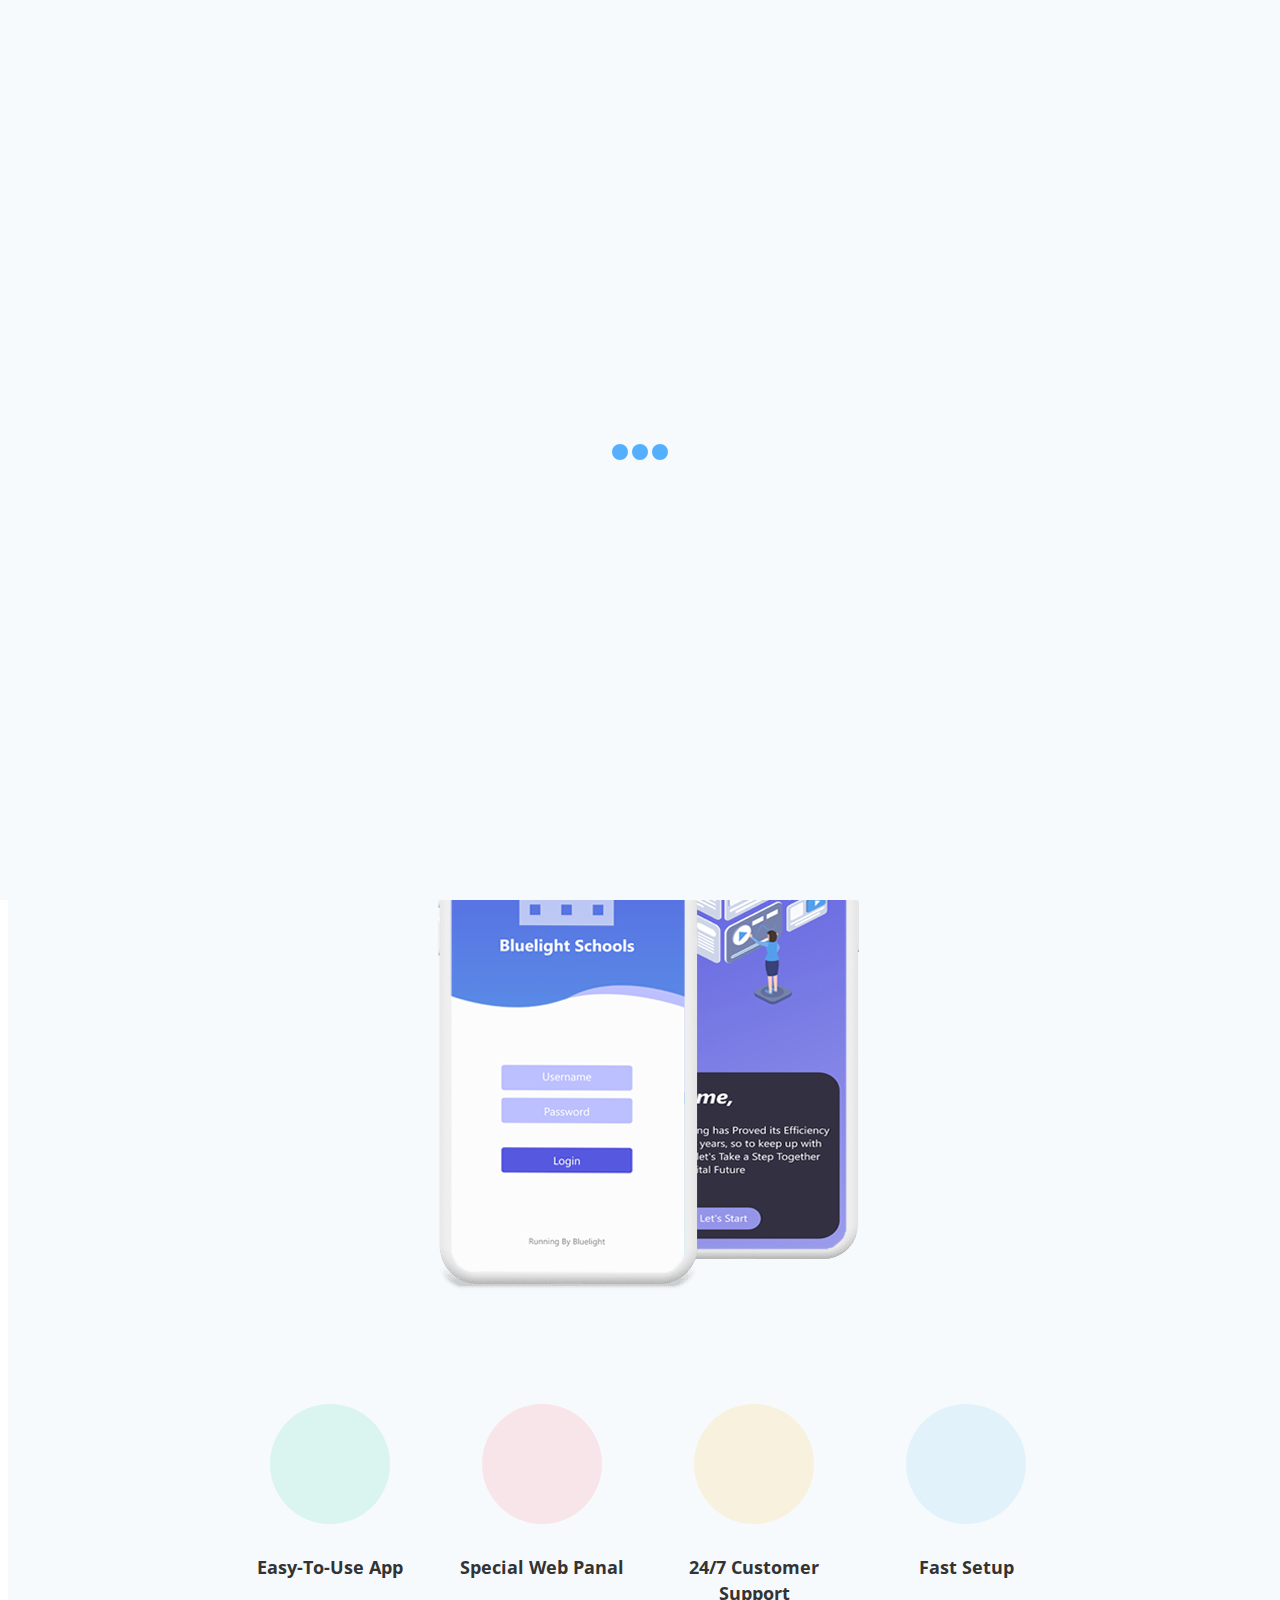
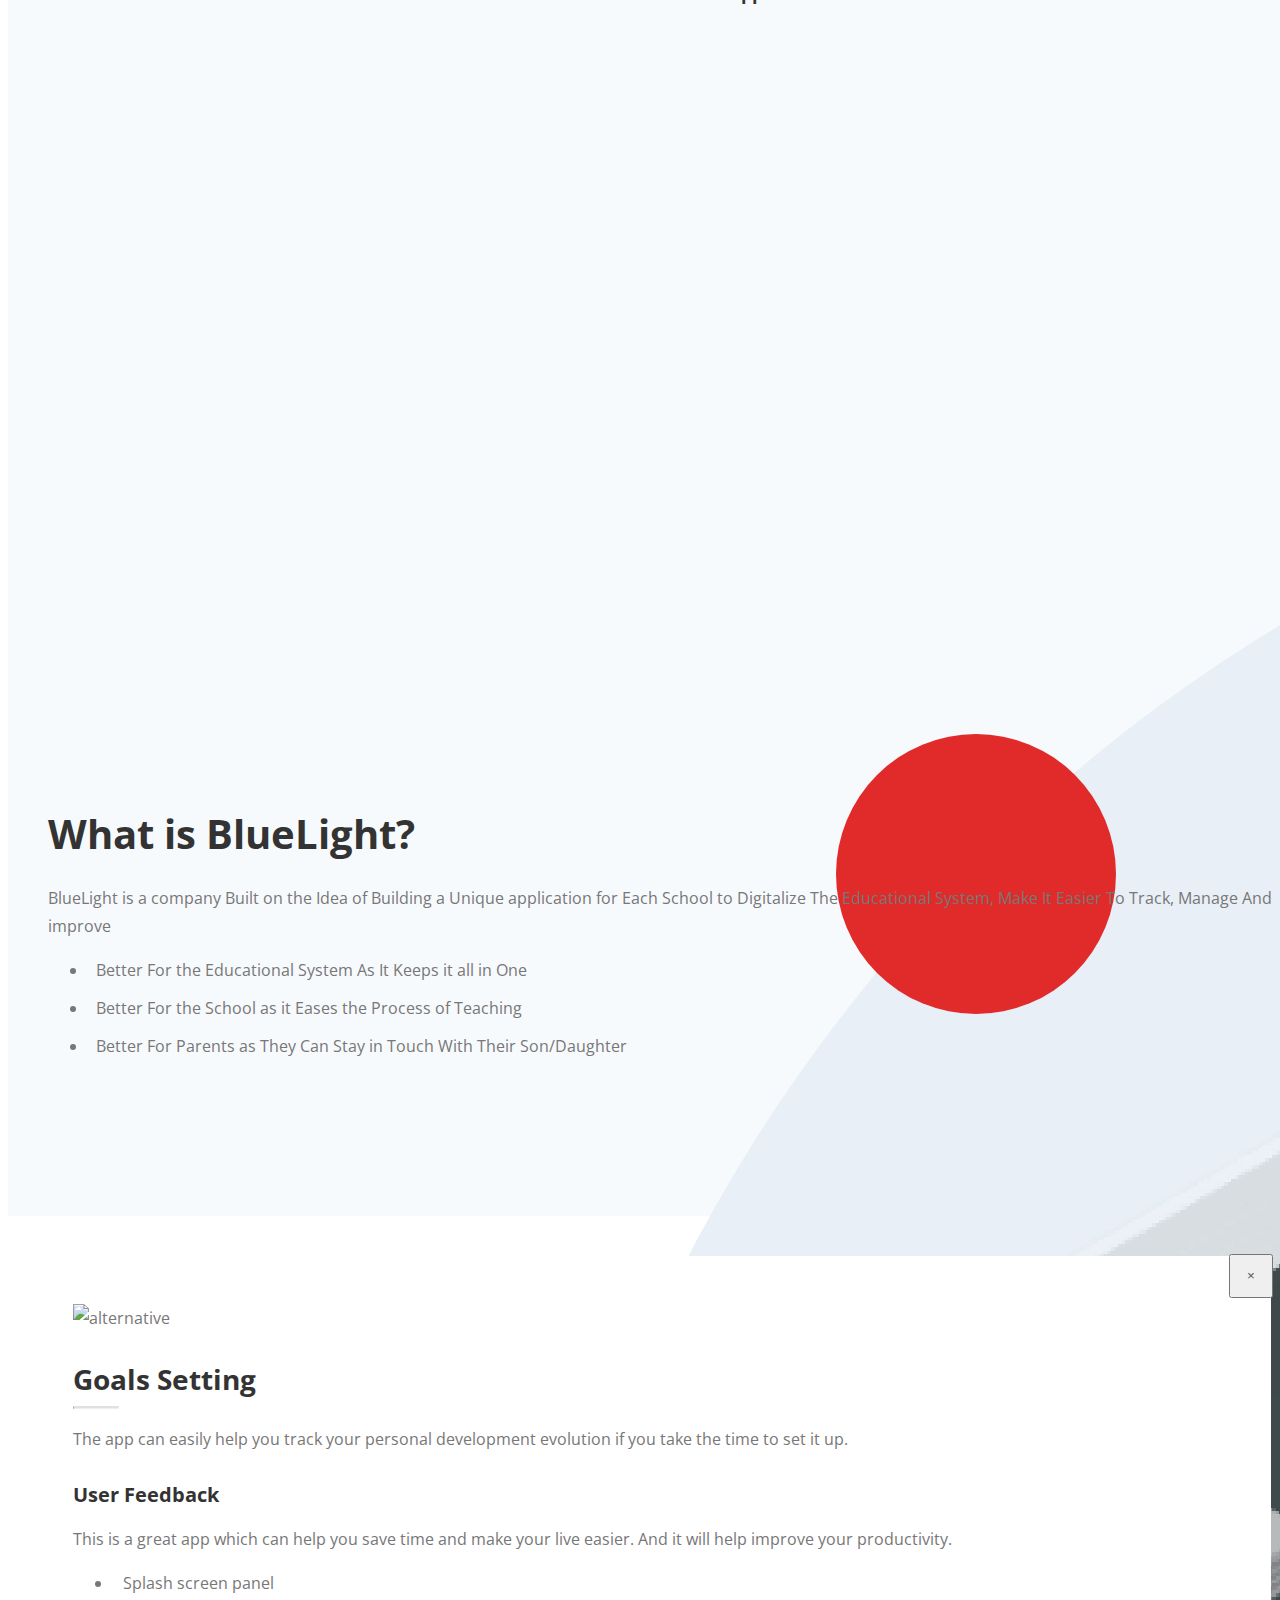
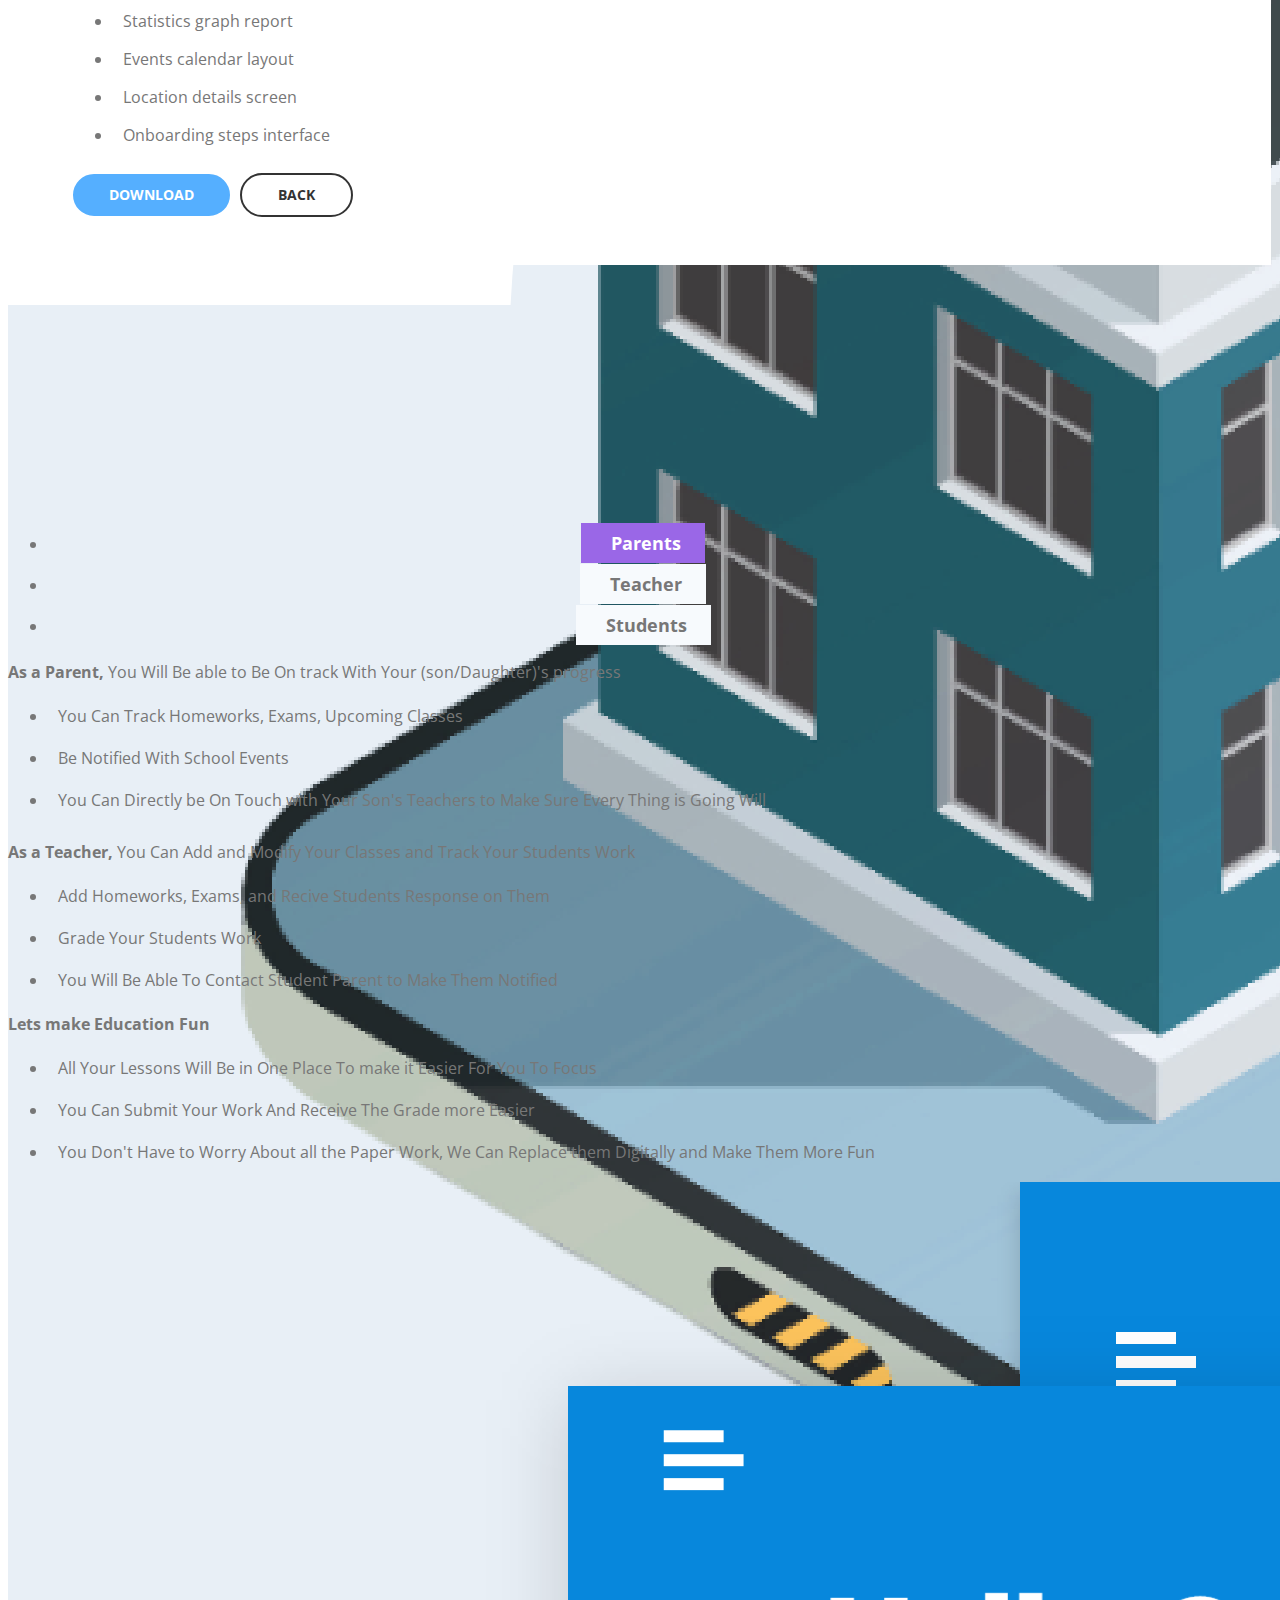
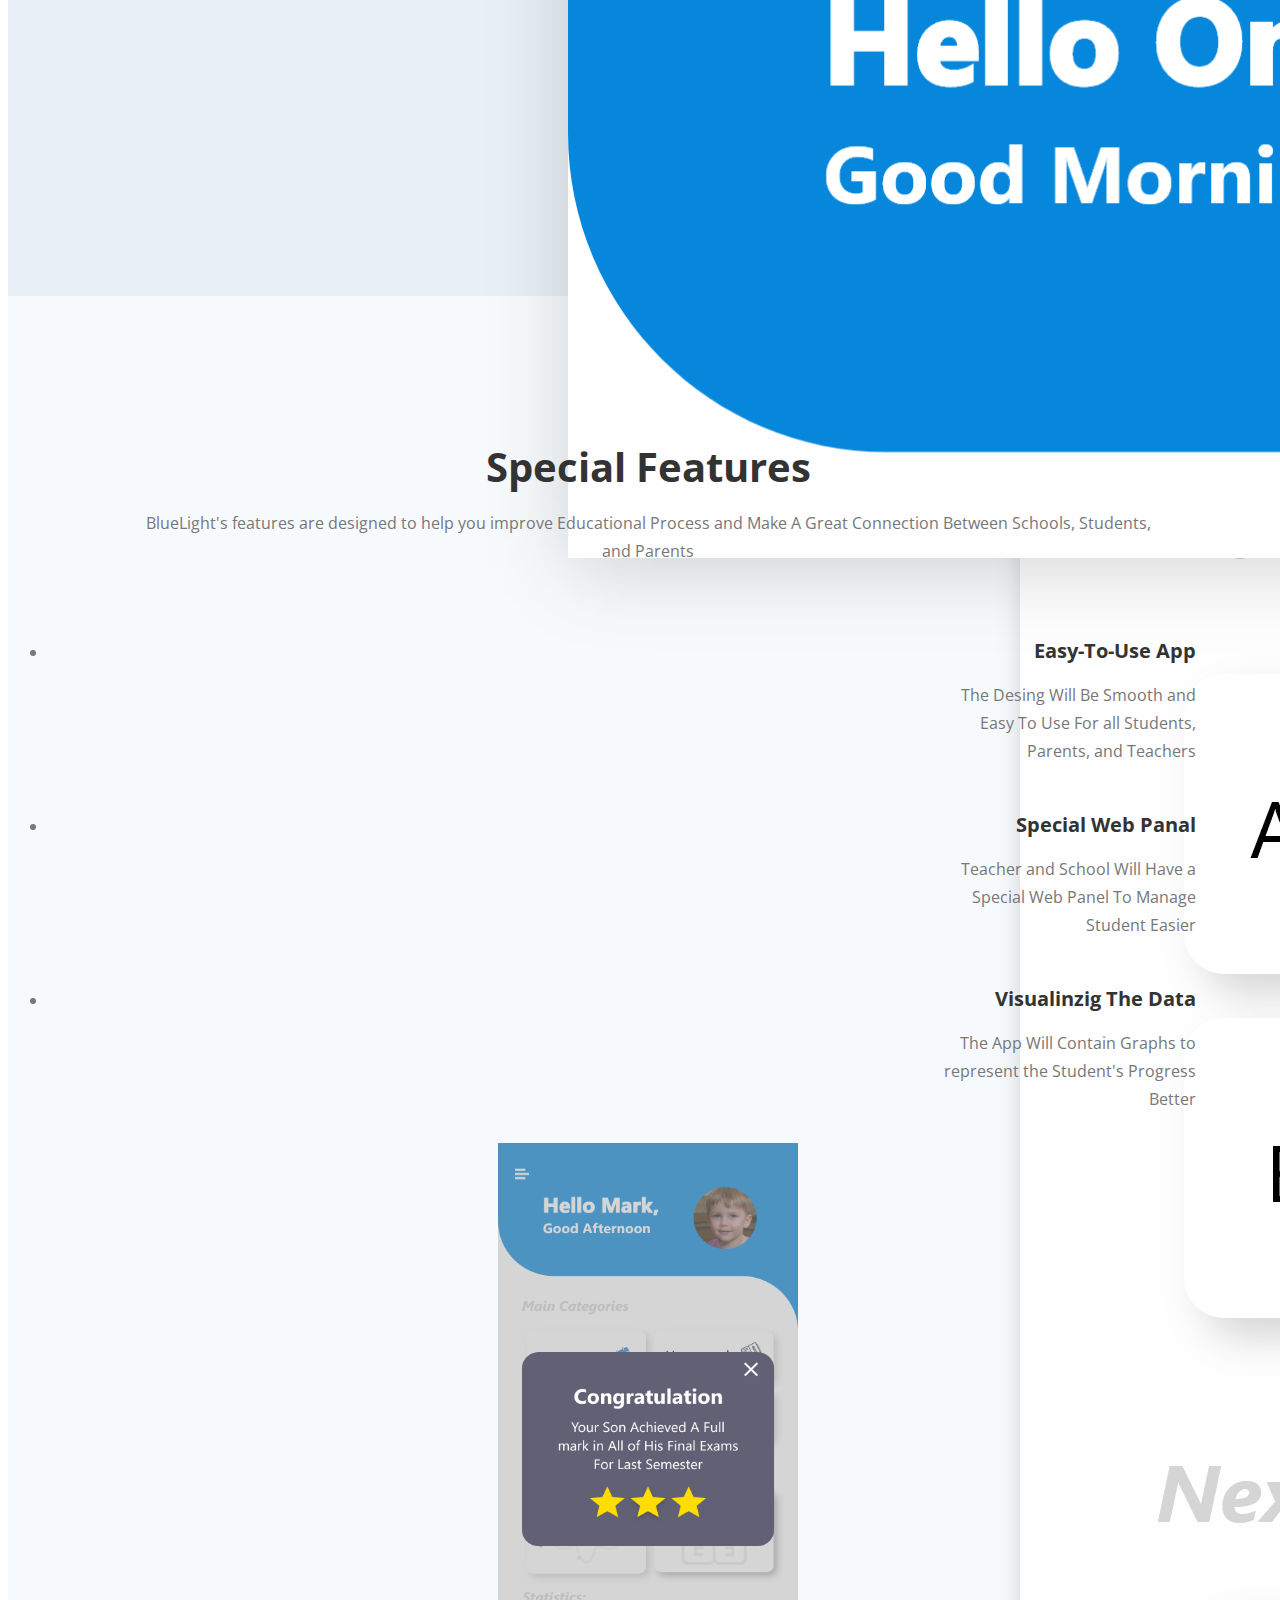
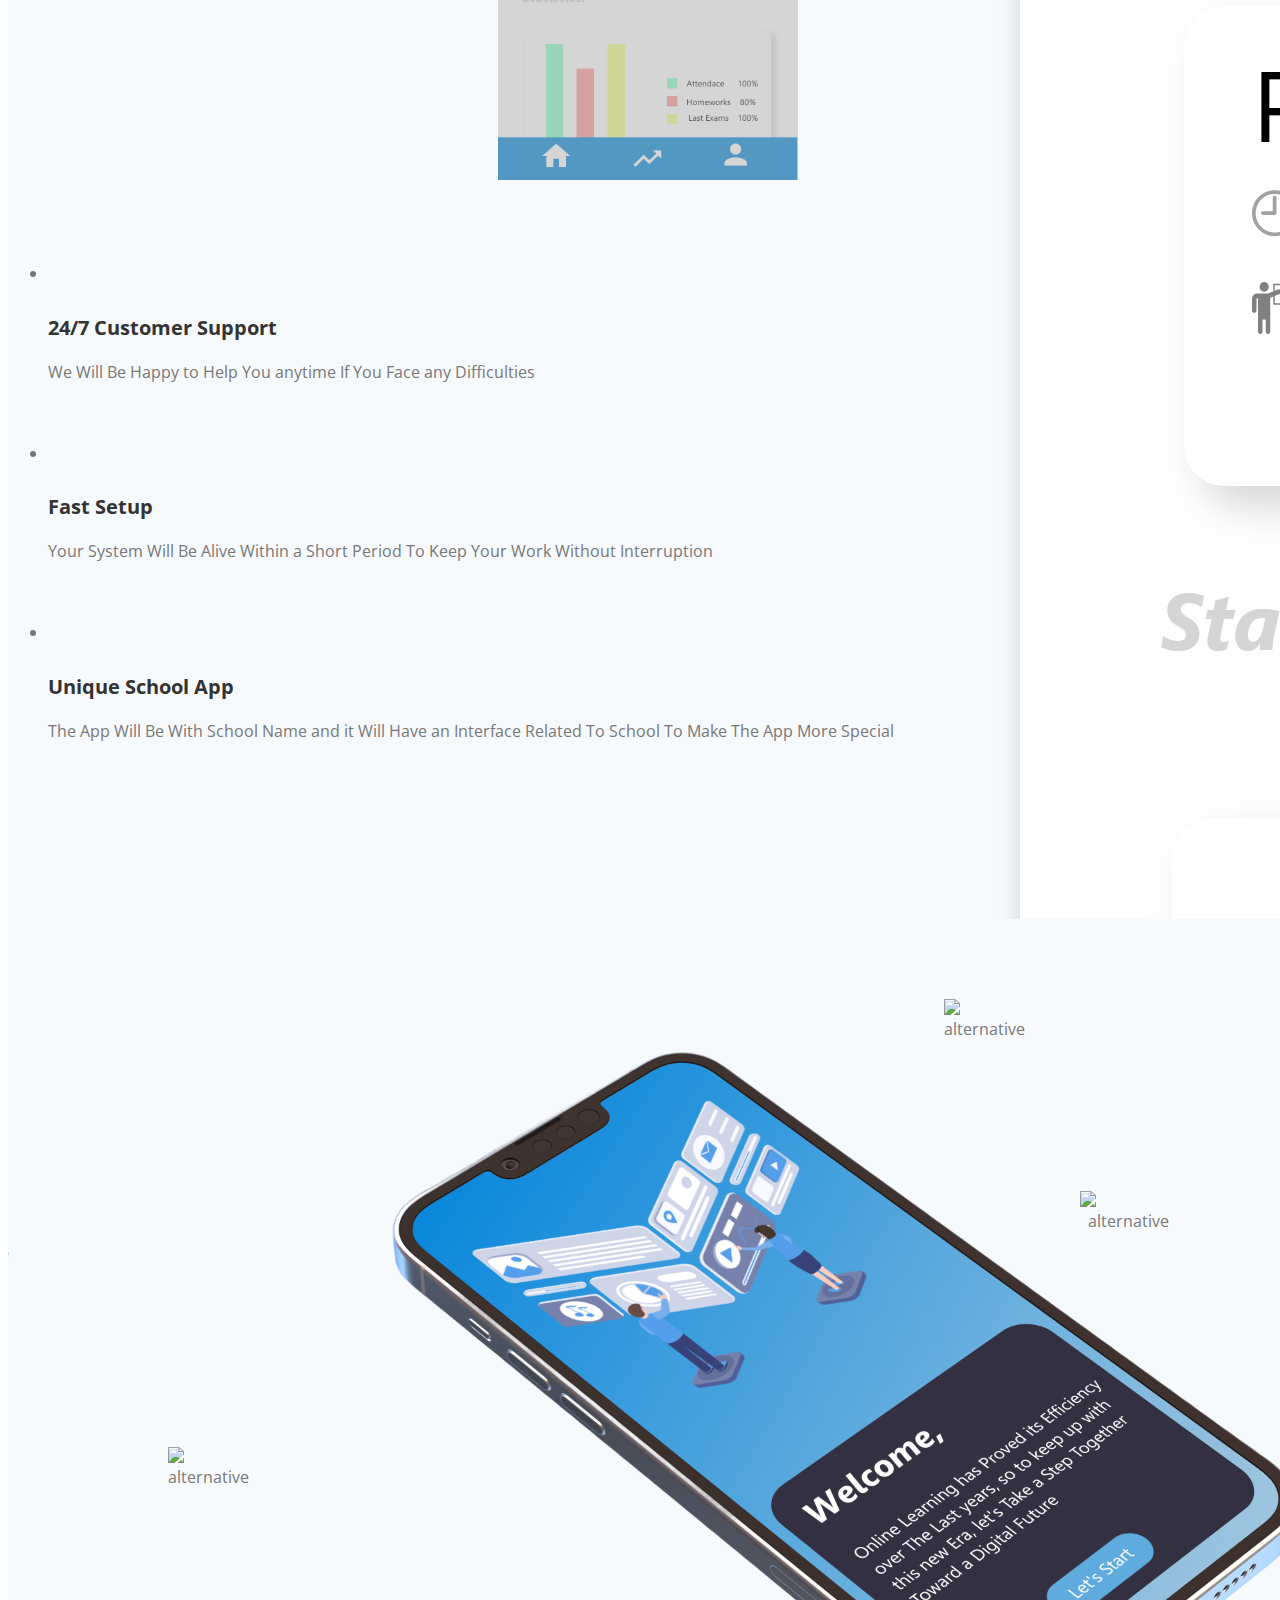
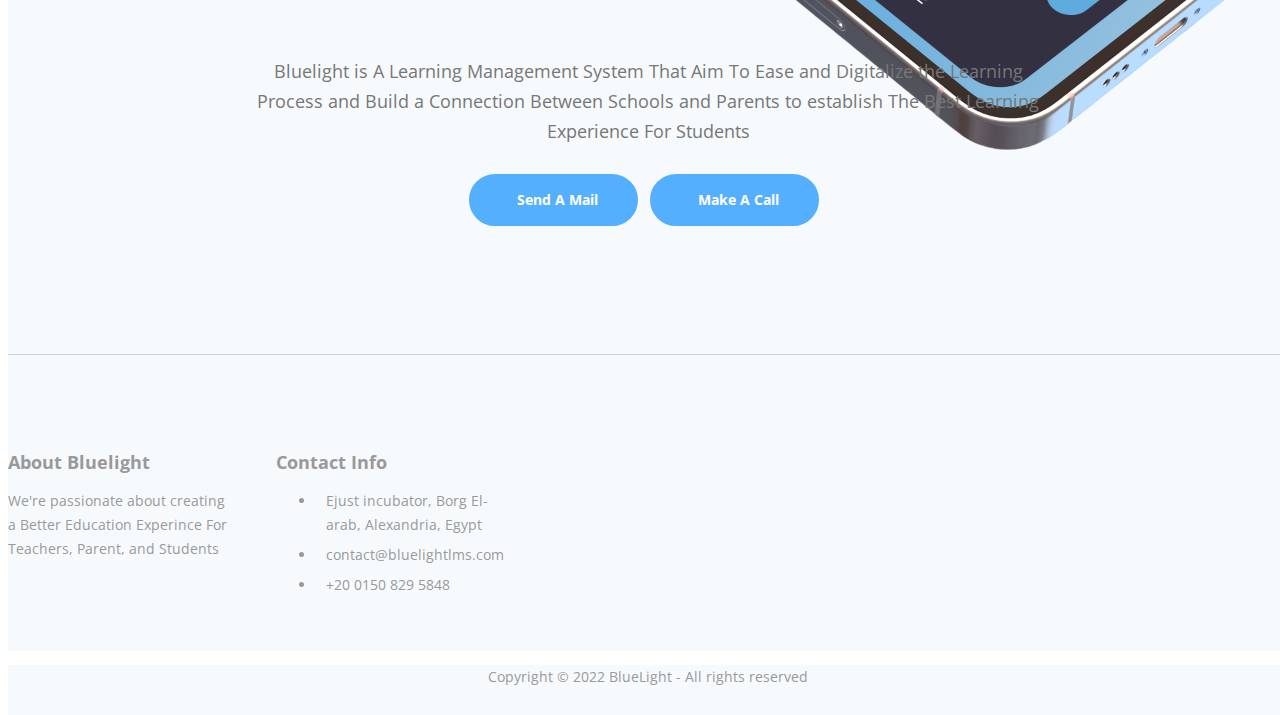
==== commit 33cdac40: "." ====
--- a/index.html
+++ b/index.html
@@ -47,8 +47,8 @@
     <!-- Navigation -->
     <nav class="navbar navbar-expand-lg navbar-dark navbar-custom fixed-top">
         <div class="container">
-            <!-- Text Logo - Use this if you don't have a graphic logo -->
-            <!-- <a class="navbar-brand logo-text page-scroll" href="index.html">Sync</a> -->
+            <!-- Text Logo - Use this if graphic logo was Missing-->
+            <!-- <a class="navbar-brand logo-text page-scroll" href="index.html">BlueLight</a> -->
 
             <!-- Image Logo -->
             <a class="navbar-brand logo-image" href="index.html"><img src="images/logo.png" alt="alternative"></a> 
@@ -230,7 +230,6 @@
                                 <div class="media-body">Better For Parents as They Can Stay in Touch With Their Son/Daughter</div>
                             </li>
                         </ul>
-                        <a class="btn-solid-reg popup-with-move-anim" href="#description-1-details-lightbox">LIGHTBOX</a>
                     </div> <!-- end of text-container -->
                 </div> <!-- end of col -->
             </div> <!-- end of row -->
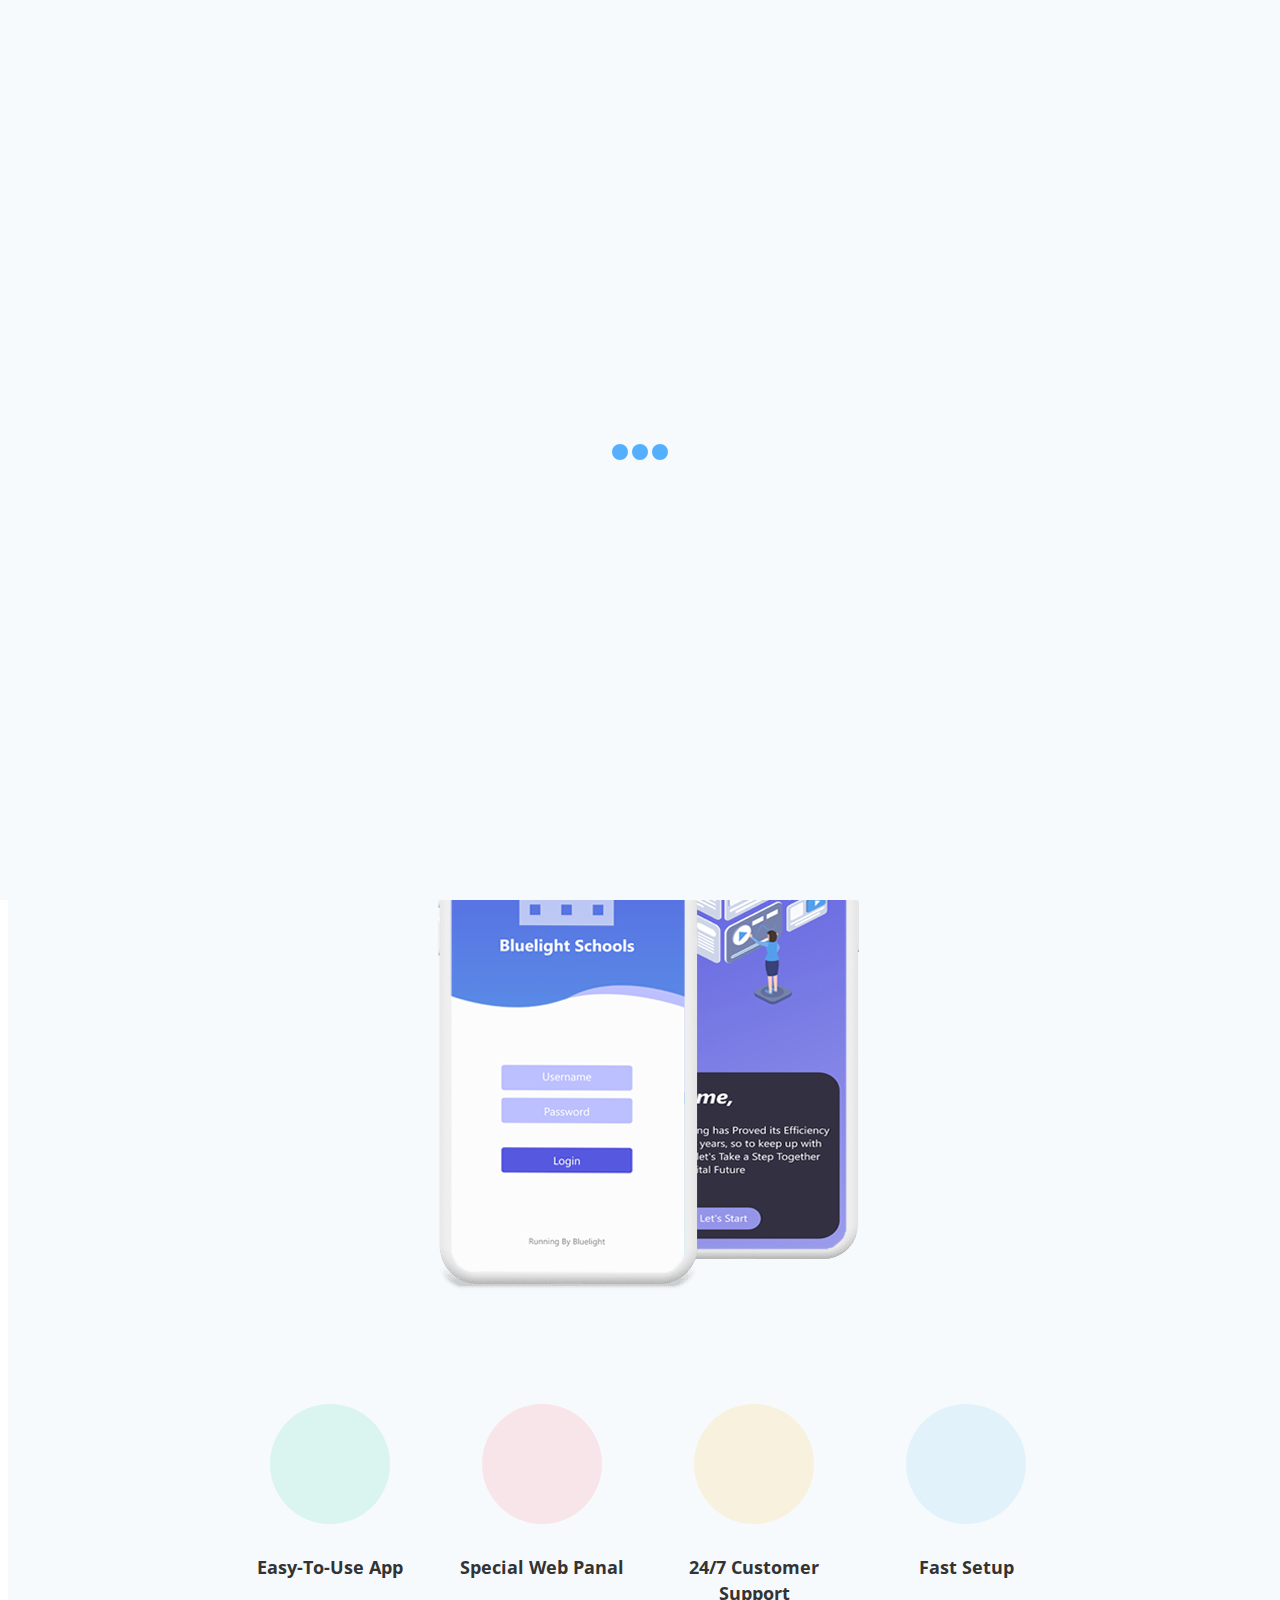
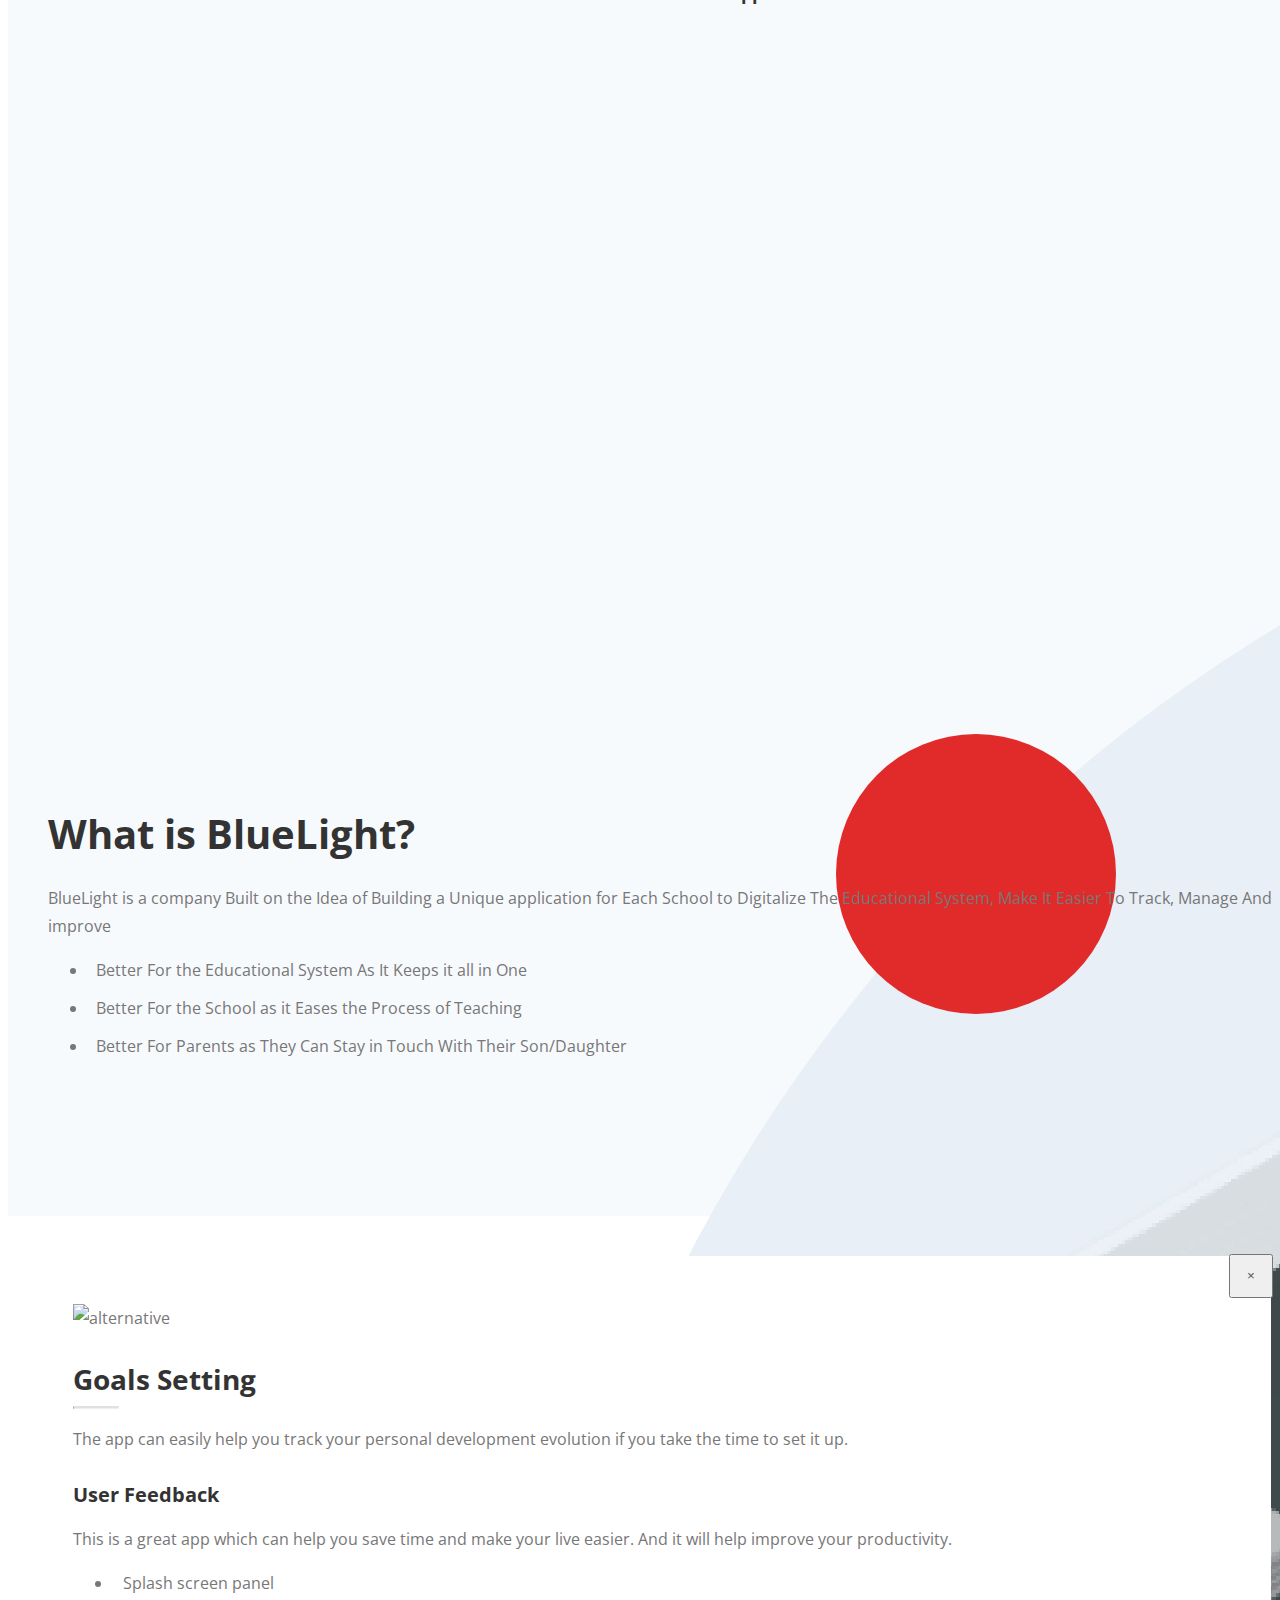
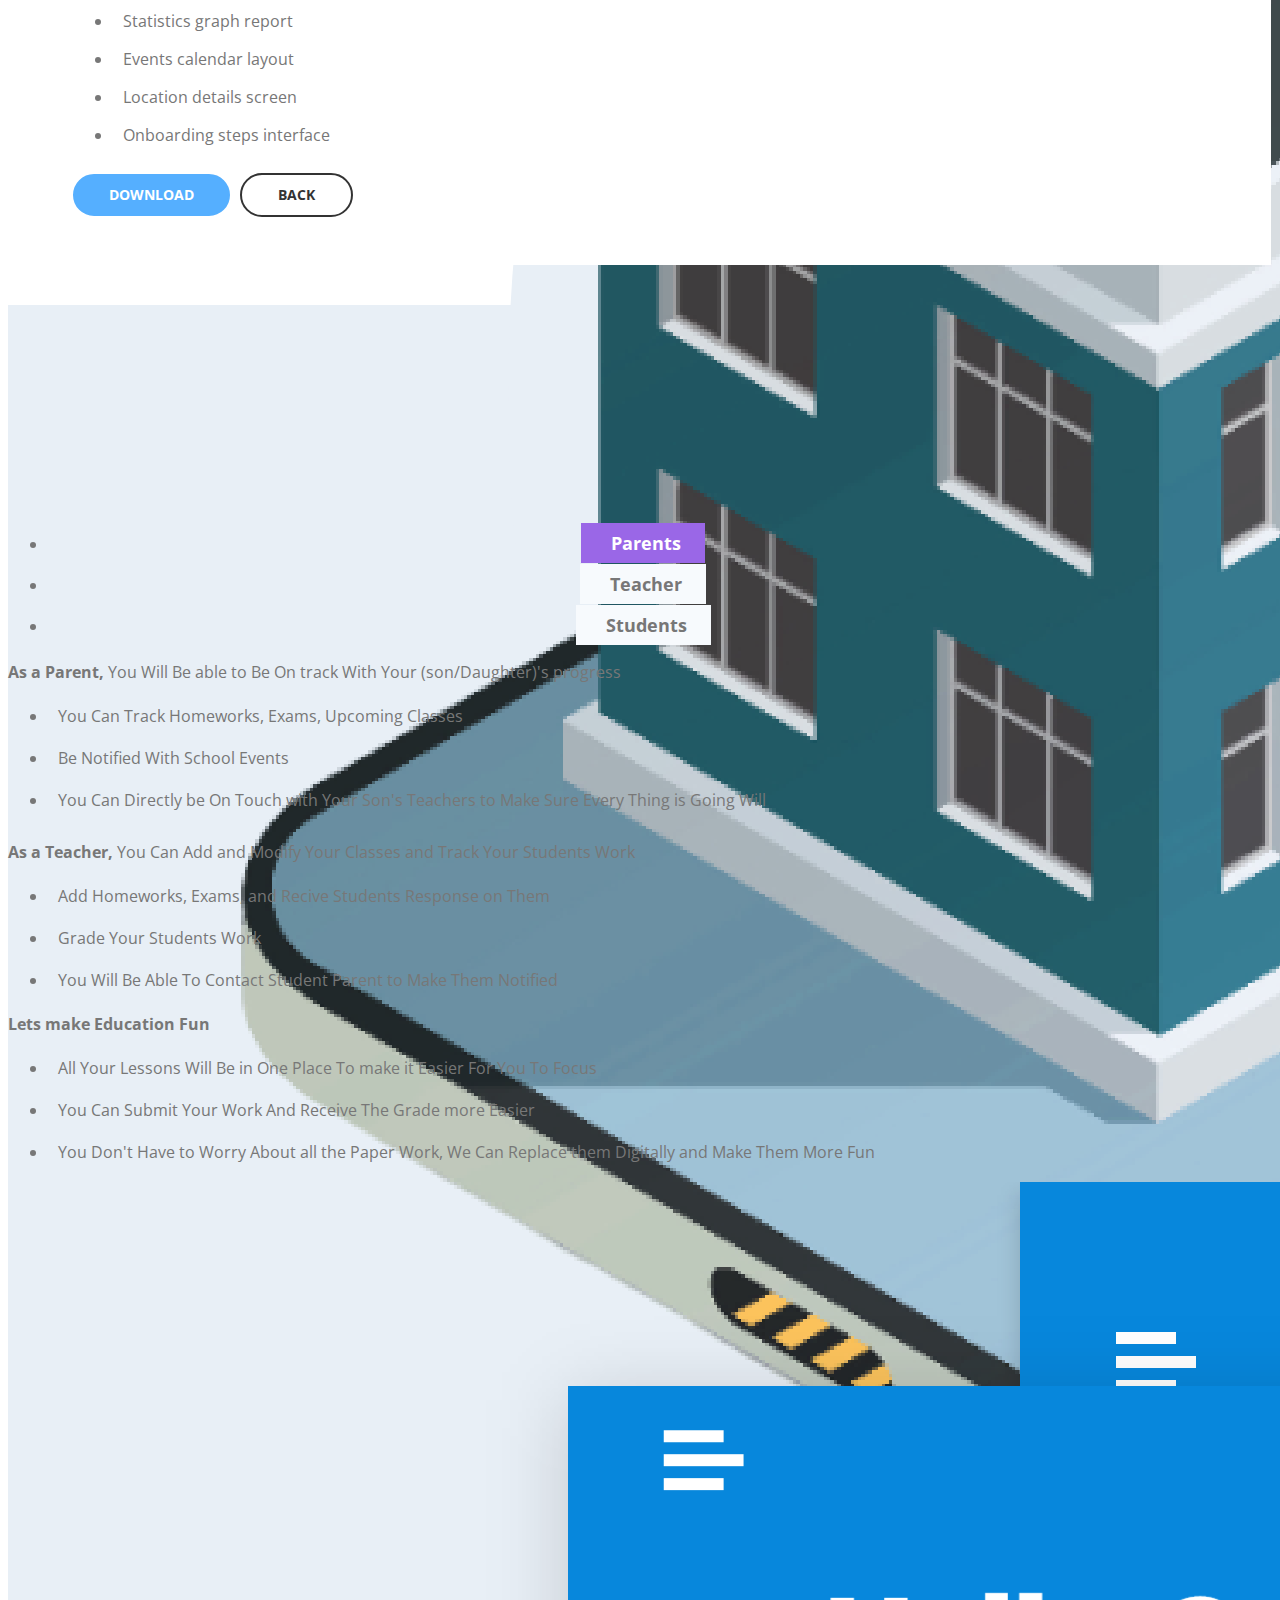
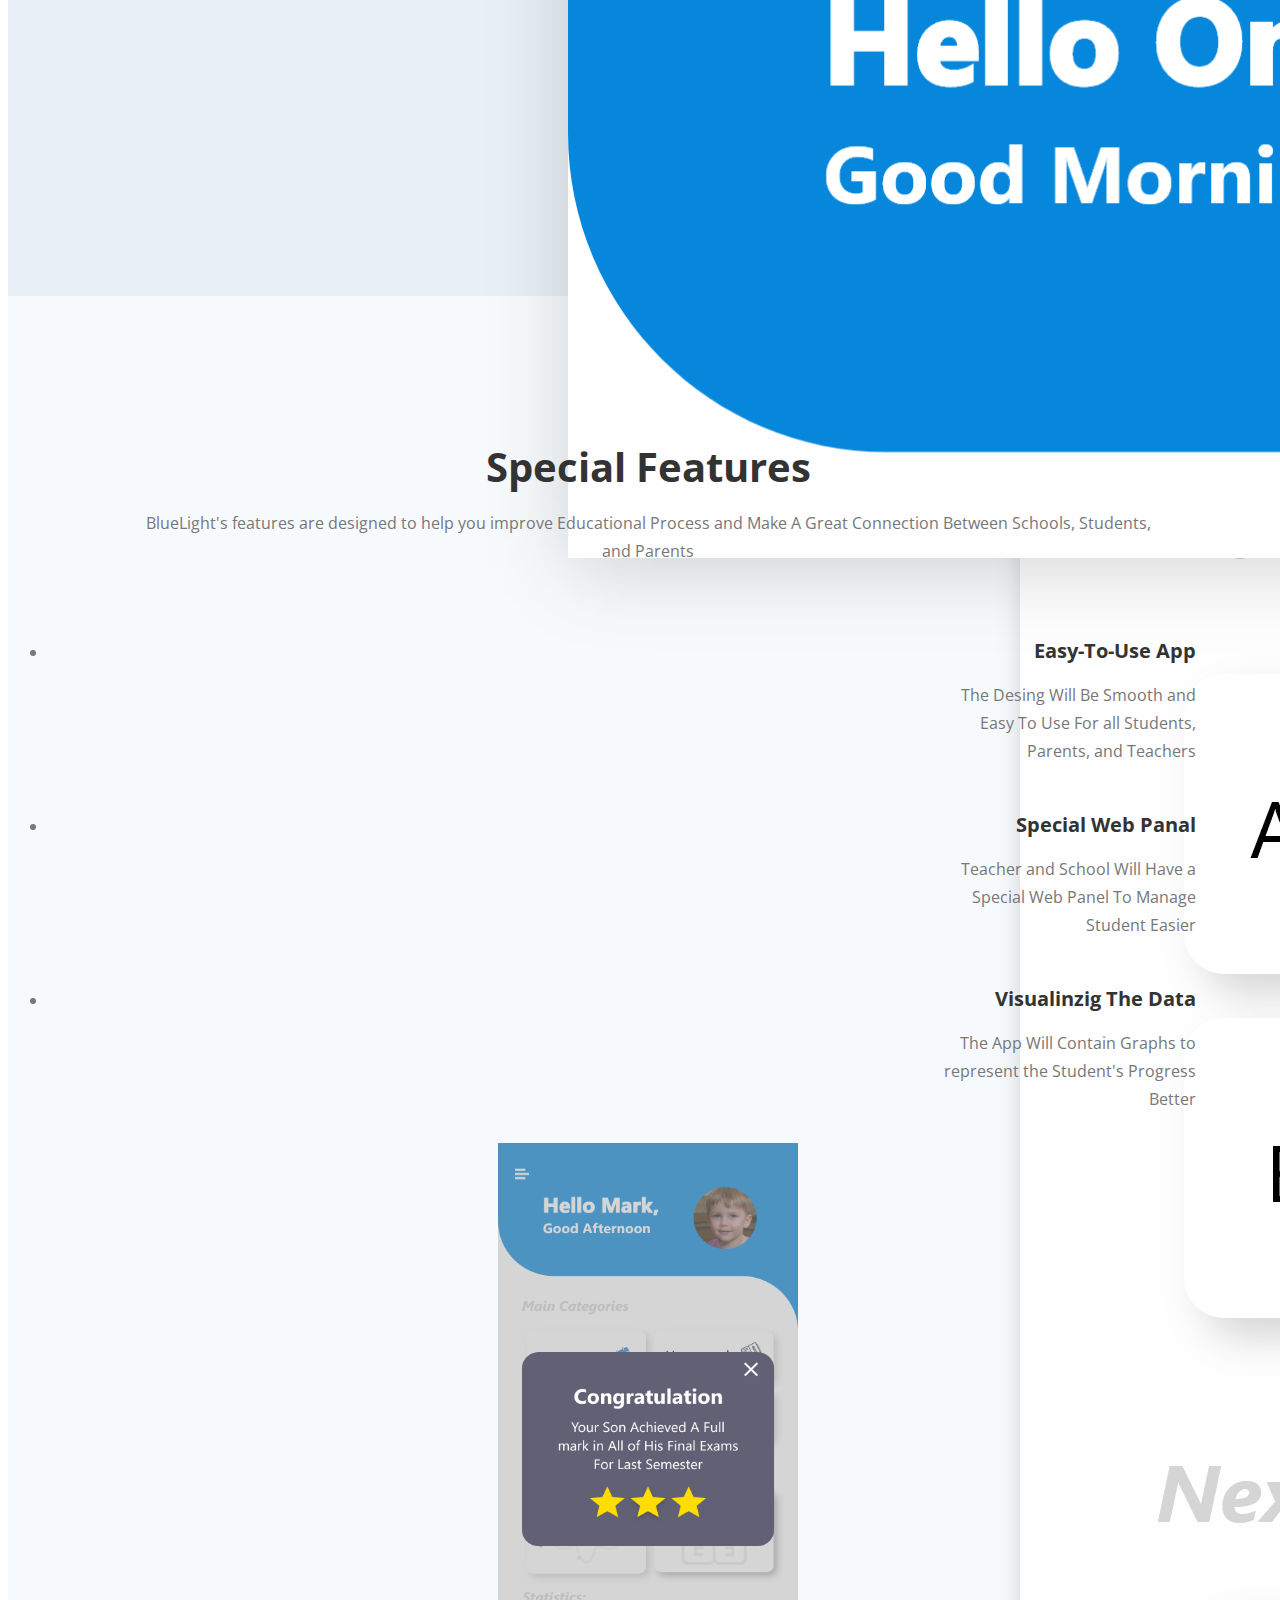
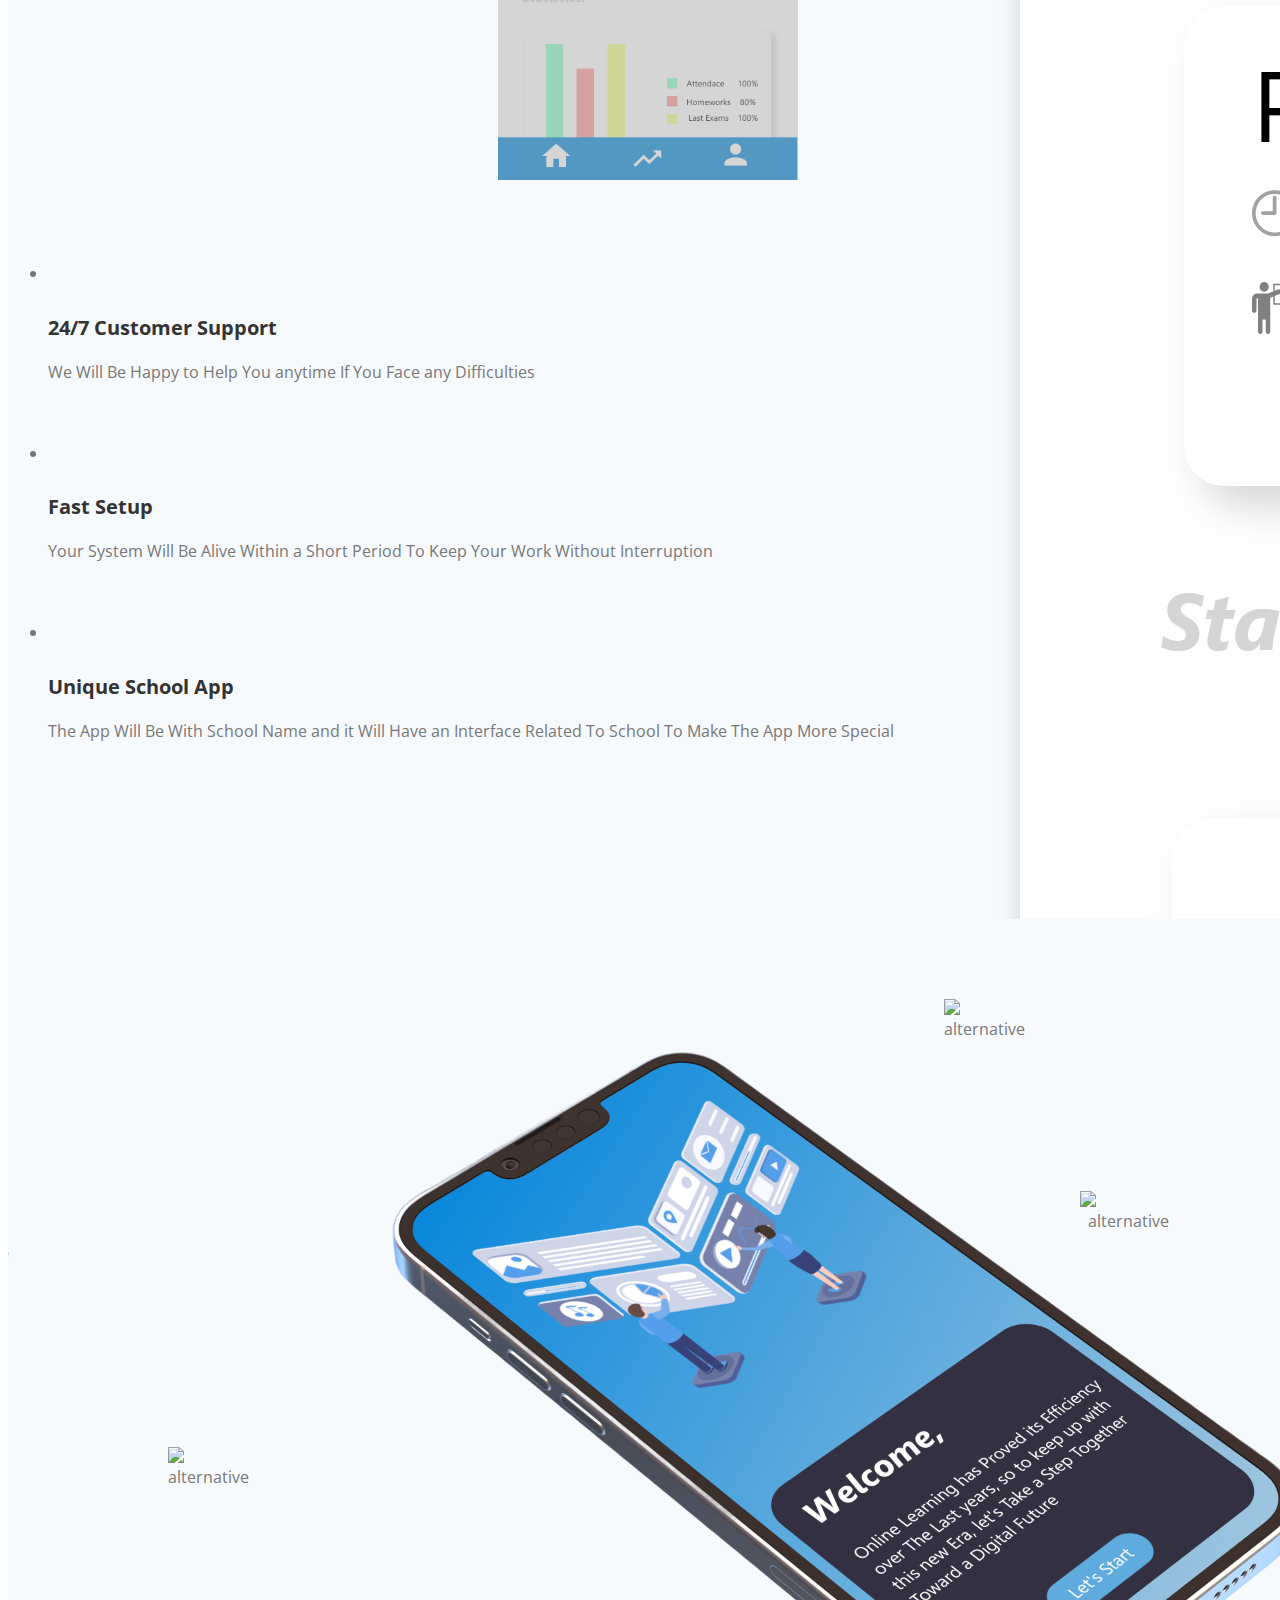
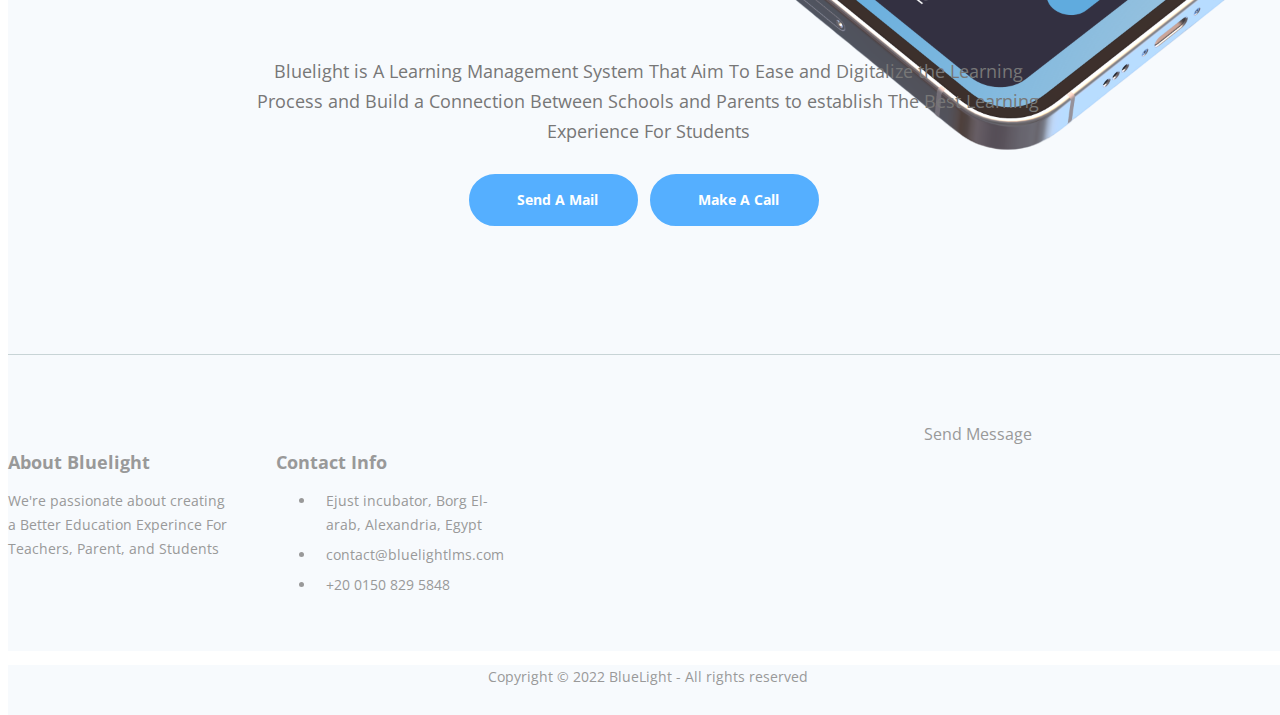
==== commit f0db64ed: ".." ====
--- a/index.html
+++ b/index.html
@@ -5,16 +5,16 @@
     <meta name="viewport" content="width=device-width, initial-scale=1, shrink-to-fit=no">
     
     <!-- SEO Meta Tags -->
-    <meta name="description" content="BlueLight is a company Built on the Idea of Building a Unique application for Each School to Digitalize The Educational System, Make It Easier To Track, Manage And improve">
+    <meta name="description" content="BlueLight is a System Built on the Idea of Building a Unique application for Each School to Digitalize The Educational System, Make It Easier To Track, Manage And improve">
     <meta name="author" content="BlueLight">
 
     <!-- OG Meta Tags to improve the way the post looks when you share the page on LinkedIn, Facebook, Google+ -->
-	<meta property="og:site_name" content="" /> <!-- website name -->
-	<meta property="og:site" content="" /> <!-- website link -->
-	<meta property="og:title" content=""/> <!-- title shown in the actual shared post -->
-	<meta property="og:description" content="" /> <!-- description shown in the actual shared post -->
+	<meta property="og:site_name" content="Bluelight" /> <!-- website name -->
+	<meta property="og:site" content="www.bluelightlms.com/" /> <!-- website link -->
+	<meta property="og:title" content="Bluelight LMS"/> <!-- title shown in the actual shared post -->
+	<meta property="og:description" content="BlueLight is a company Built on the Idea of Building a Unique application for Each School to Digitalize The Educational System, Make It Easier To Track, Manage And improve" /> <!-- description shown in the actual shared post -->
 	<meta property="og:image" content="" /> <!-- image link, make sure it's jpg -->
-	<meta property="og:url" content="" /> <!-- where do you want your post to link to -->
+	<meta property="og:url" content="www.bluelightlms.com/" /> <!-- where do you want your post to link to -->
 	<meta property="og:type" content="article" />
 
     <!-- Webpage Title -->
@@ -71,7 +71,9 @@
                     <li class="nav-item">
                         <a class="nav-link page-scroll" href="#features">FEATURES</a>
                     </li>
-                    
+                    <!-- <li class="nav-item">
+                        <a class="nav-link page-scroll" href="#PricingPlans">Pricing</a>
+                    </li> -->
 
                     <!-- Dropdown Menu -->          
                     <!-- <li class="nav-item dropdown">
@@ -103,7 +105,7 @@
                     <div class="text-container">
                         <h1>Take Step Toward a Digital Future</h1>
                         <p class="p-large p-heading">We Will Build, manage, and Maintain a Special System For Your School, Where Students Can Have The Best Learning Experience Through Their Educational journey </p>
-                        <a class="btn-solid-lg page-scroll" href="#features"><i class="fas fa-clipboard-list"></i>See Features</a>
+                        <a class="btn-solid-lg page-scroll" href="#description">What is Bluelight ?</a>
                         <!-- <a class="btn-solid-lg" href="#your-link"><i class="fab fa-google-play"></i>DOWNLOAD</a> -->
                     </div> <!-- end of text-container -->
                 </div> <!-- end of col -->
@@ -237,8 +239,8 @@
     </div> <!-- end of basic-1 -->
     <!-- end of description 1 -->
 
-    
-    <!-- Description 1 Details Lightbox -->
+
+    <!-- Description 2 Details Lightbox -->
 	<!-- Details Lightbox -->
 	<div id="description-1-details-lightbox" class="lightbox-basic zoom-anim-dialog mfp-hide">
         <div class="row">
@@ -469,9 +471,10 @@
     <!-- end of features -->
 
 
-
-
-
+    <!-- Pricing Plans -->
+    
+    
+    <!-- End Of Pricing -->
     <!-- Download -->
     <div id="download" class="basic-3">
         <div class="container">
@@ -543,12 +546,13 @@
                     <div class="footer-col fourth"></div>
                     <div class="footer-col fifth">
                         <span class="fa-stack">
-                            <a href="#your-link">
+                            <a href="https://www.facebook.com/Blue-Light-102356368256488" target="_blank">
                                 <i class="fas fa-circle fa-stack-2x"></i>
                                 <i class="fab fa-facebook-f fa-stack-1x"></i>
                             </a>
                         </span>
-                        <!-- <span class="fa-stack">
+                        <a href="whatsapp://send?abid=01154006679&text=Hello%2C%20World!">Send Message</a>
+<!-- <span class="fa-stack">
                             <a href="#your-link">
                                 <i class="fas fa-circle fa-stack-2x"></i>
                                 <i class="fab fa-twitter fa-stack-1x"></i>
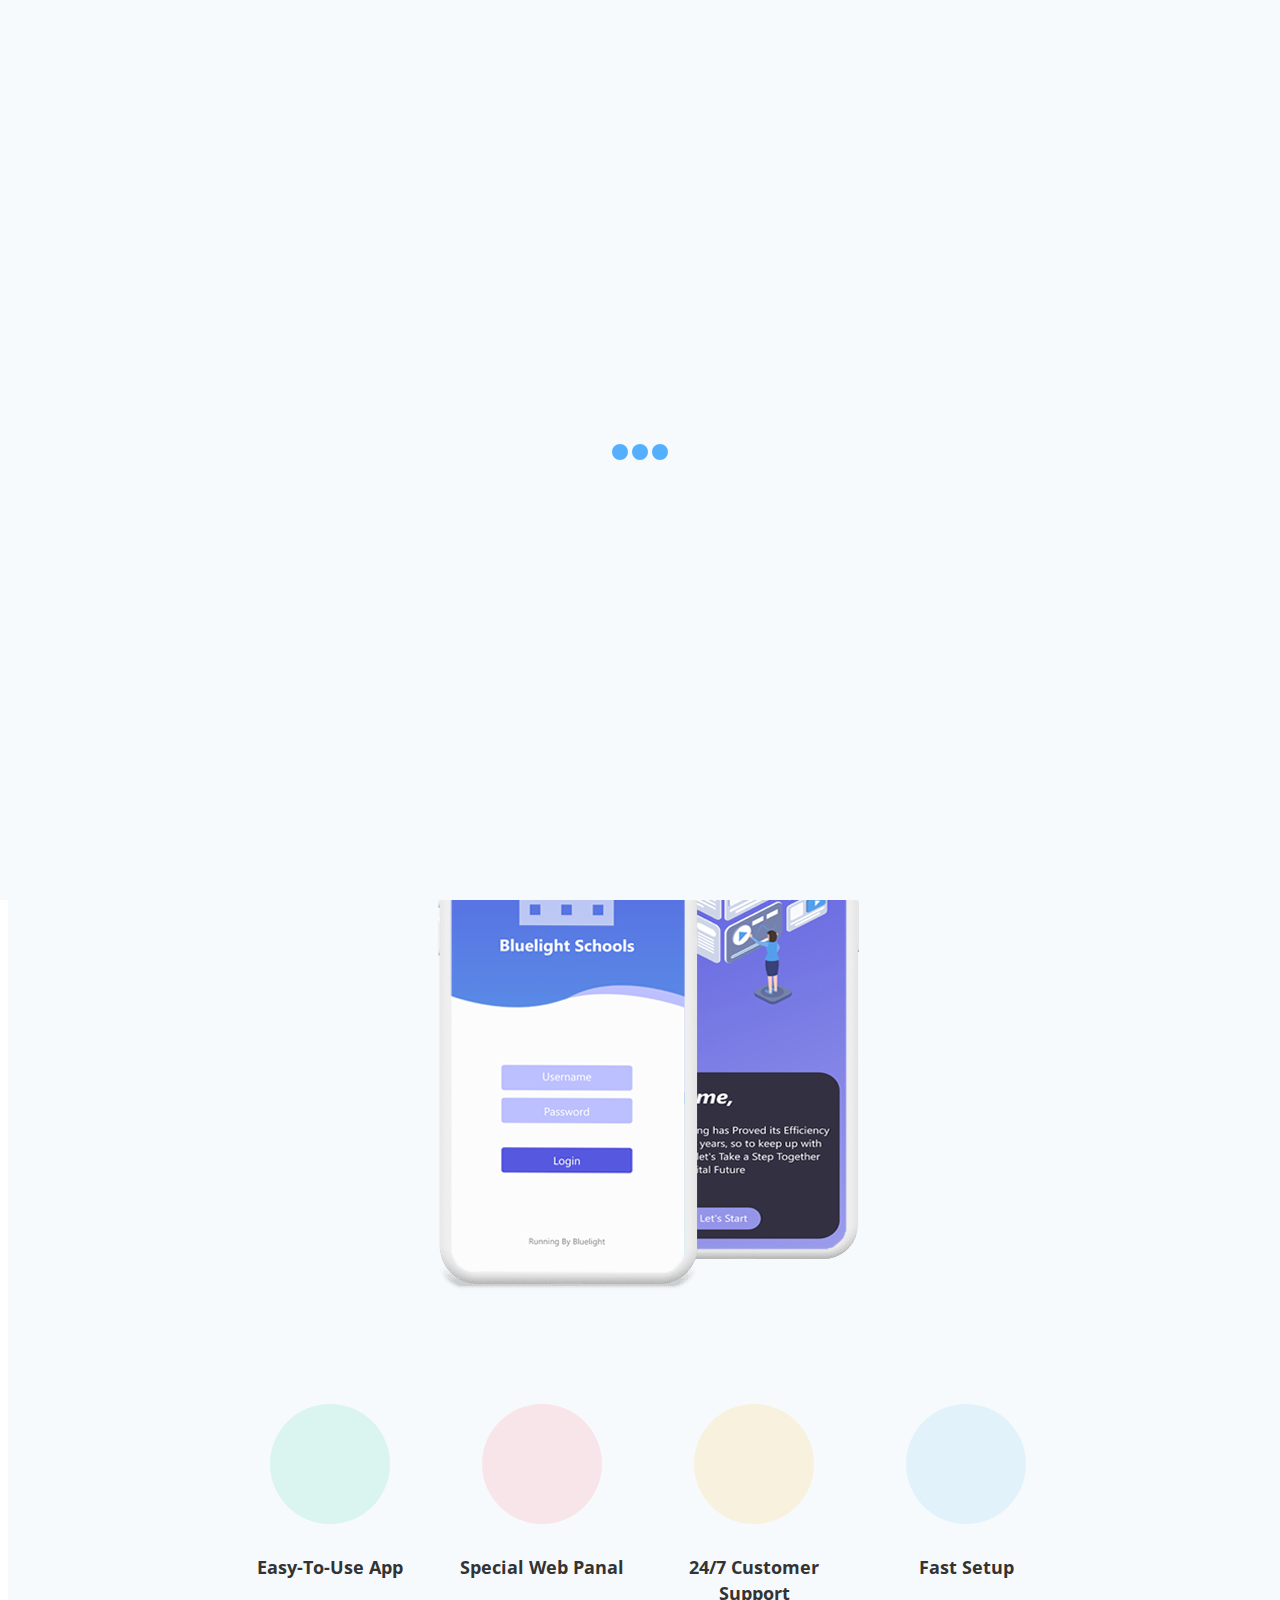
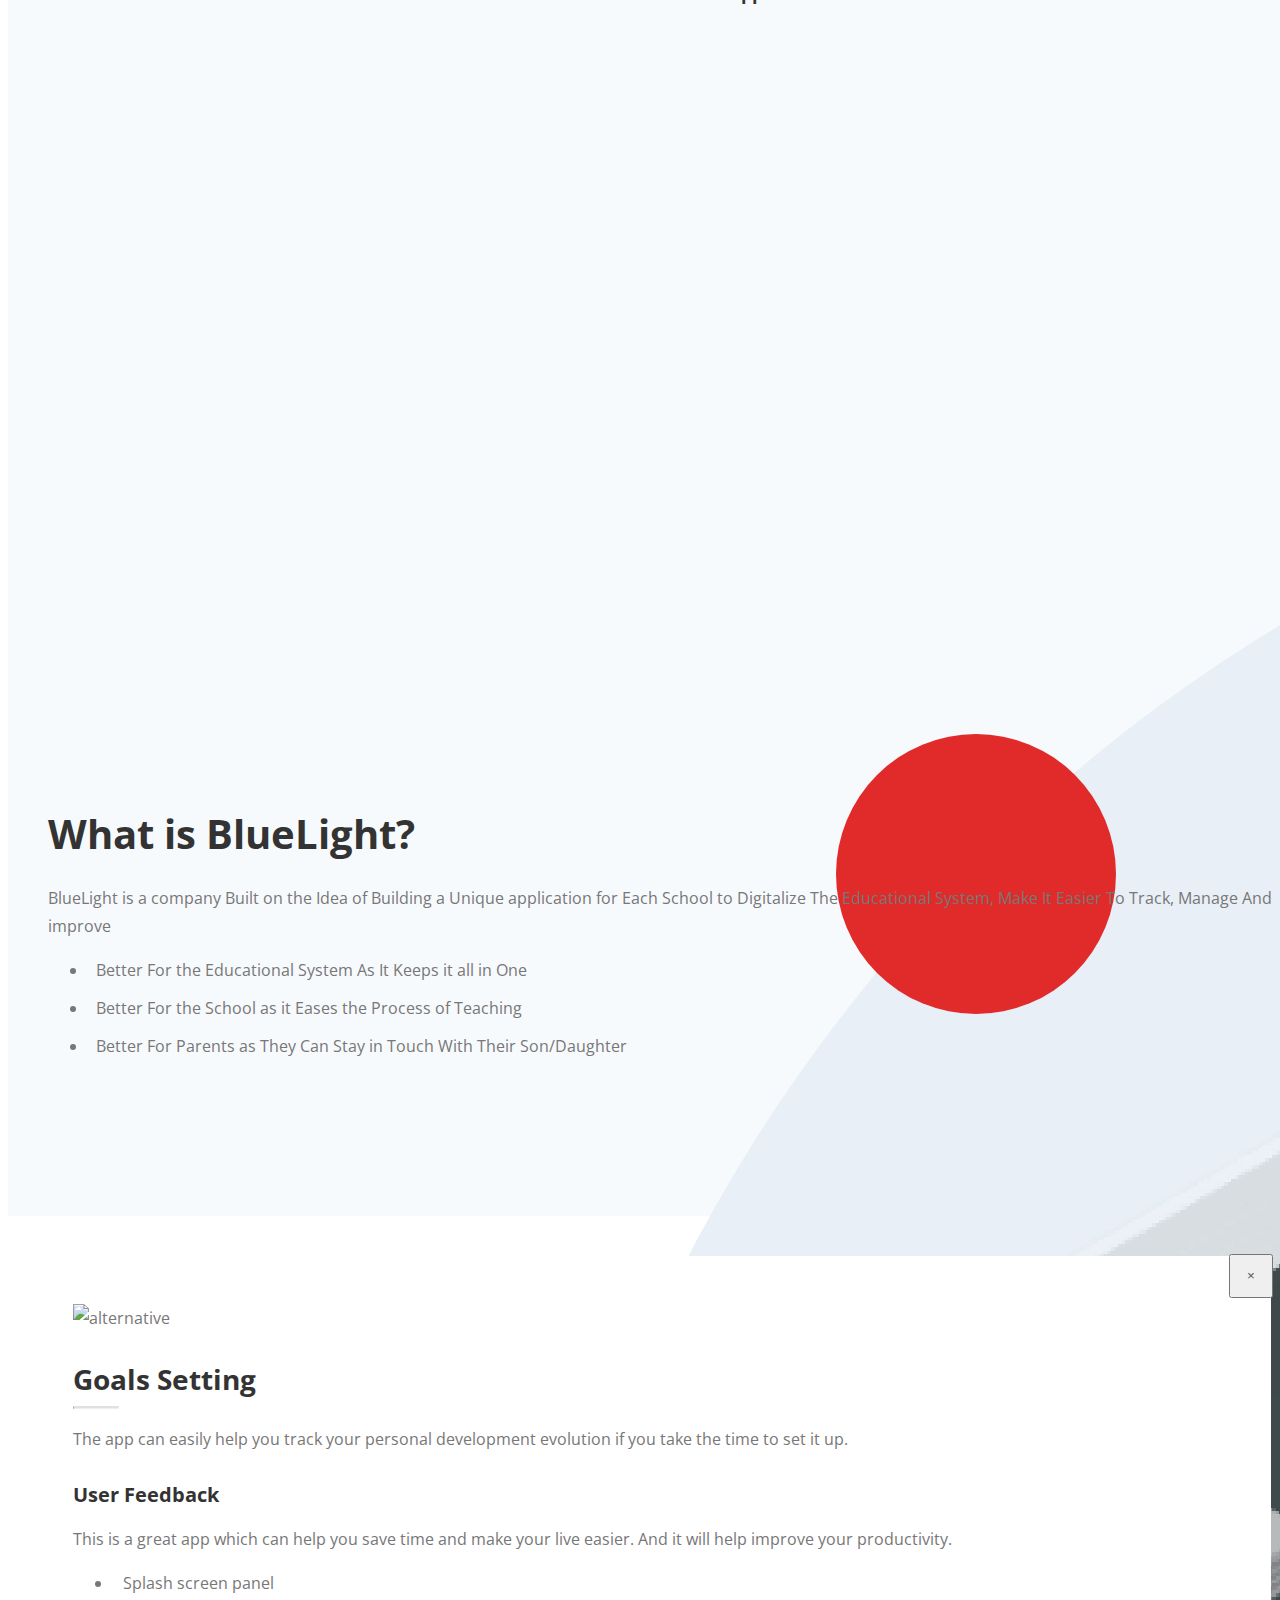
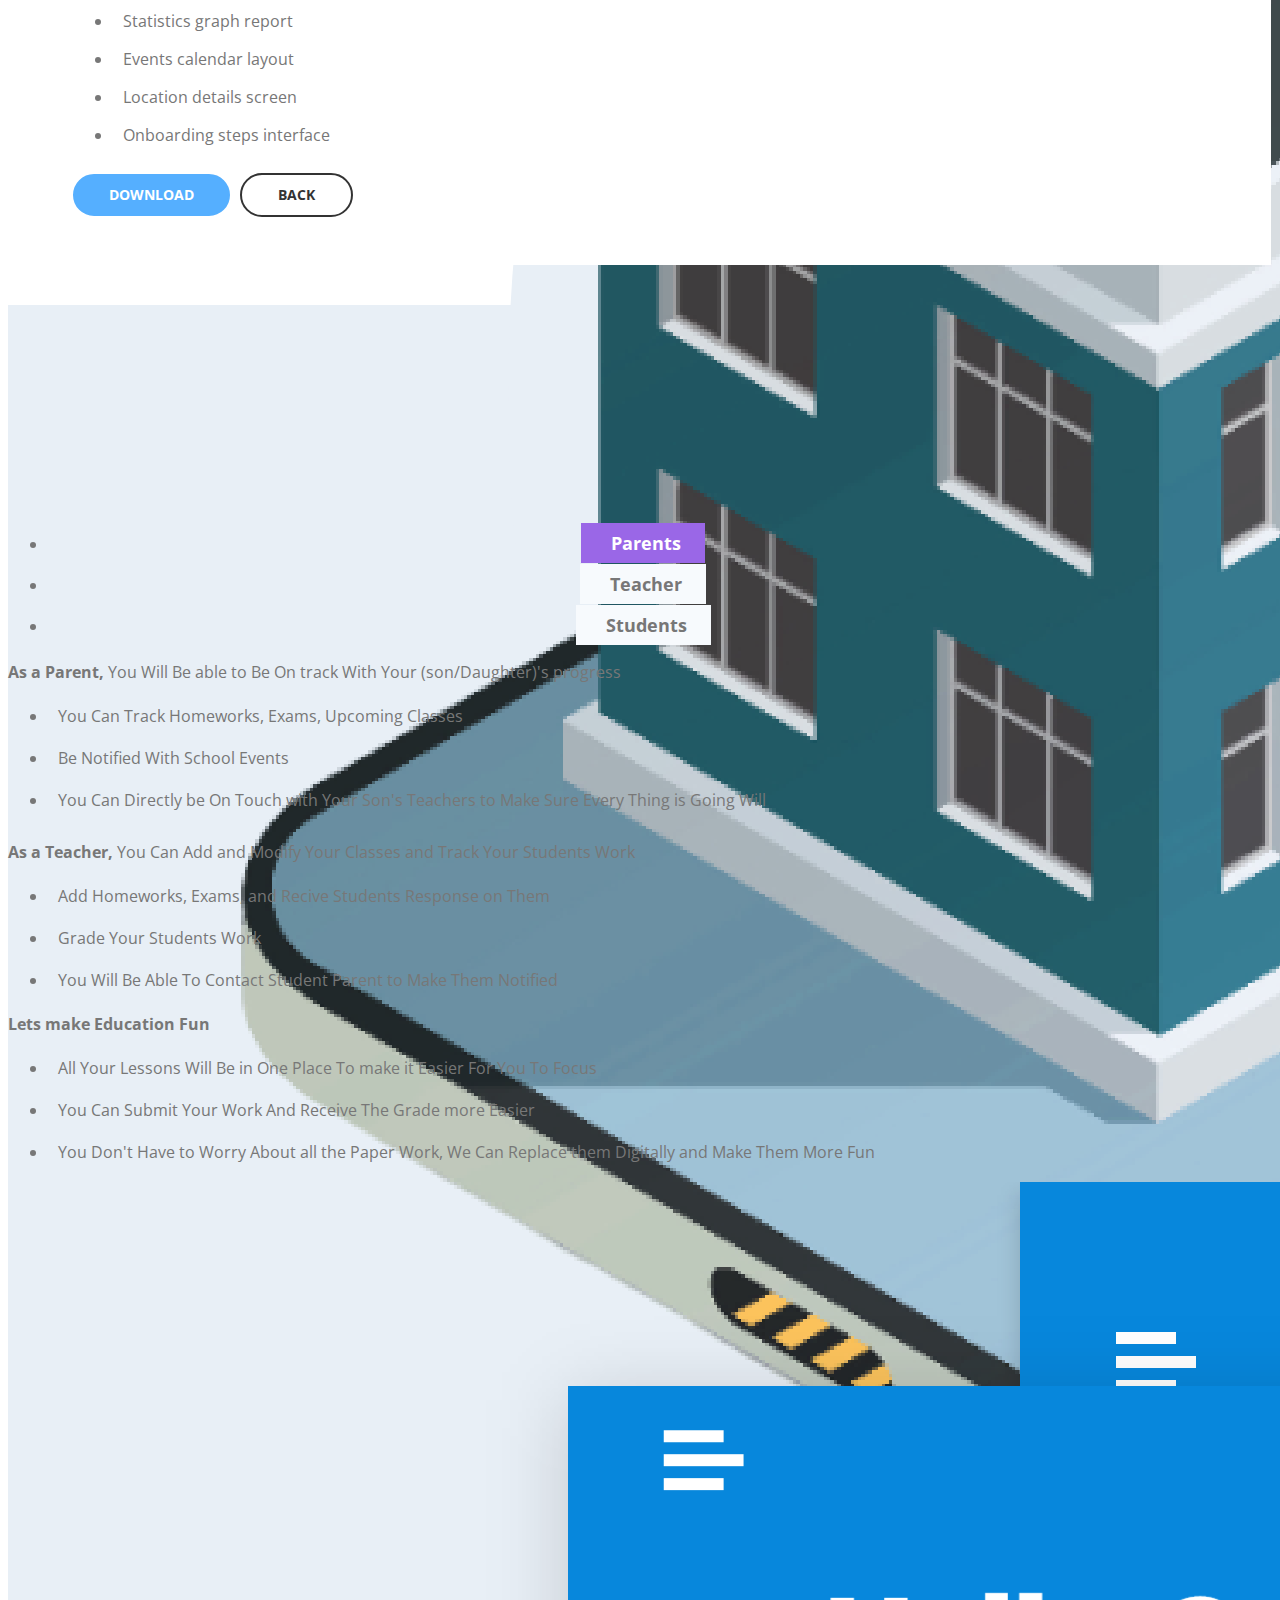
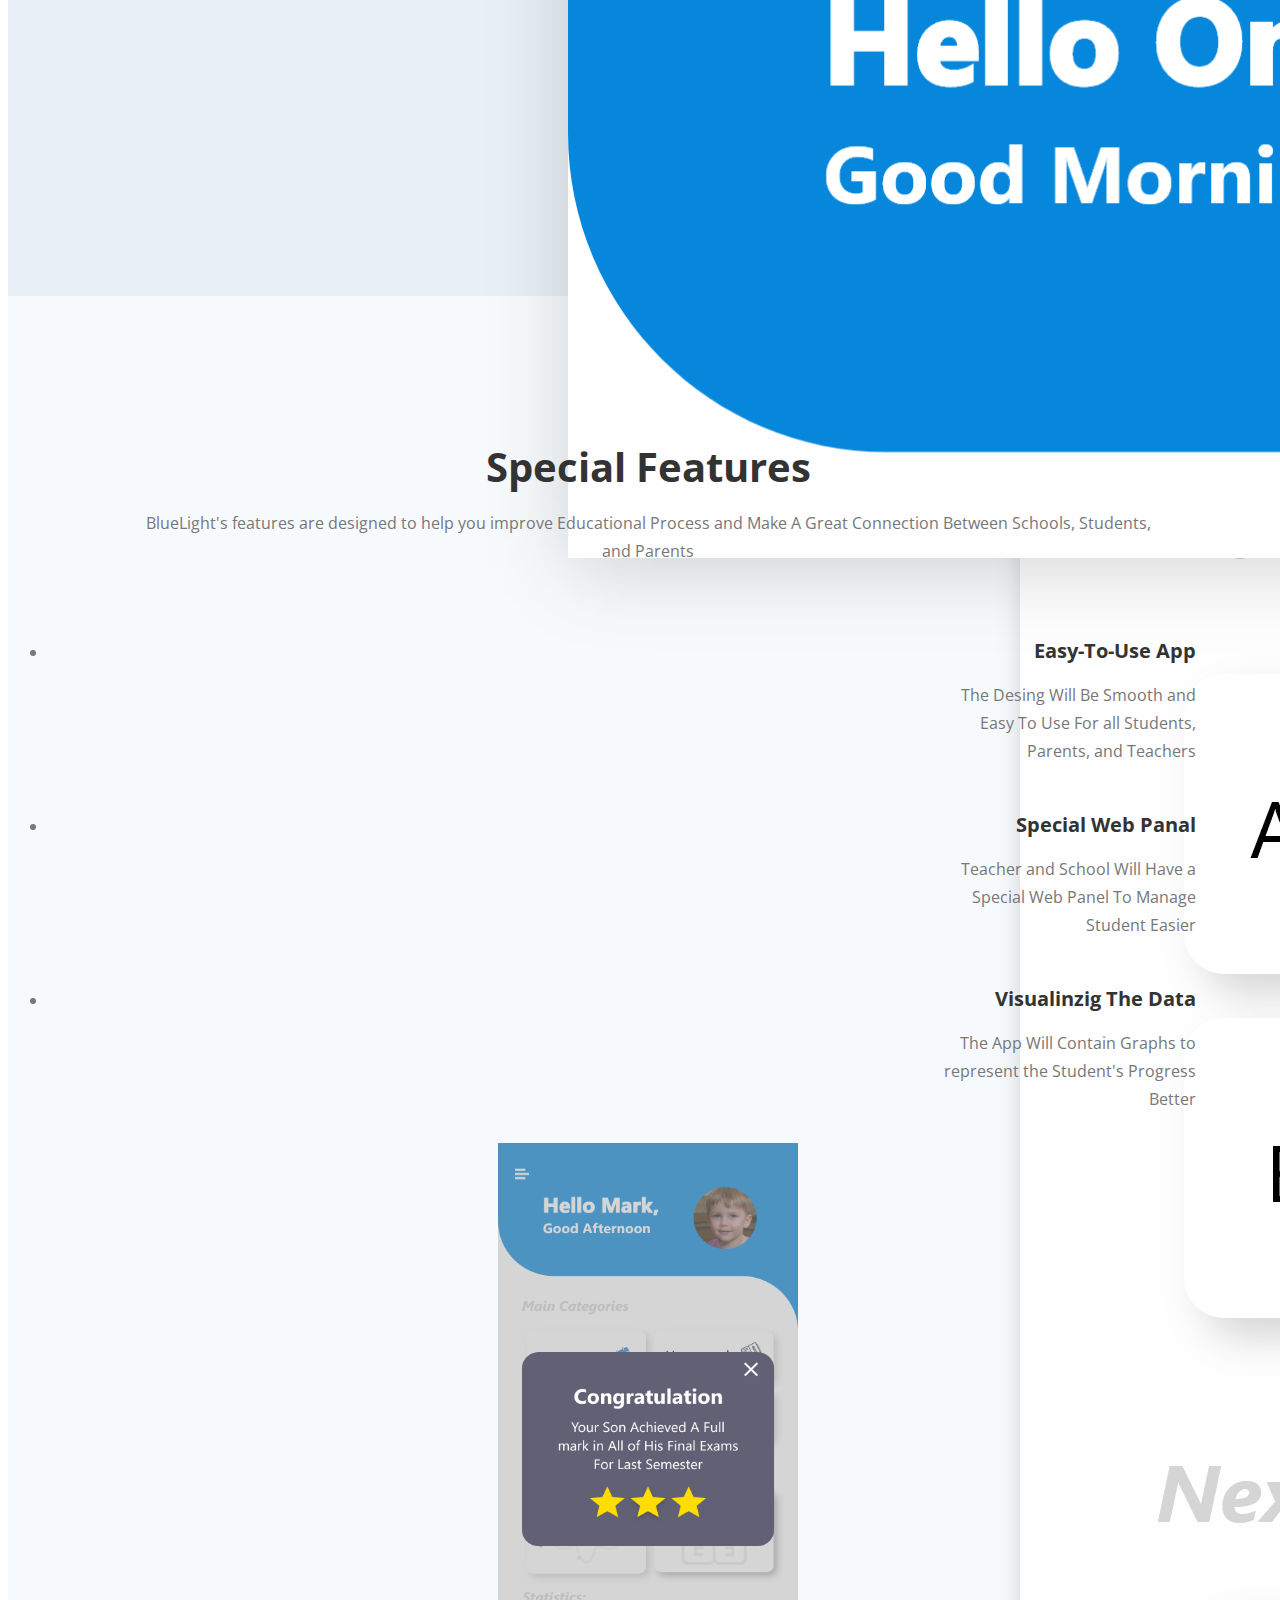
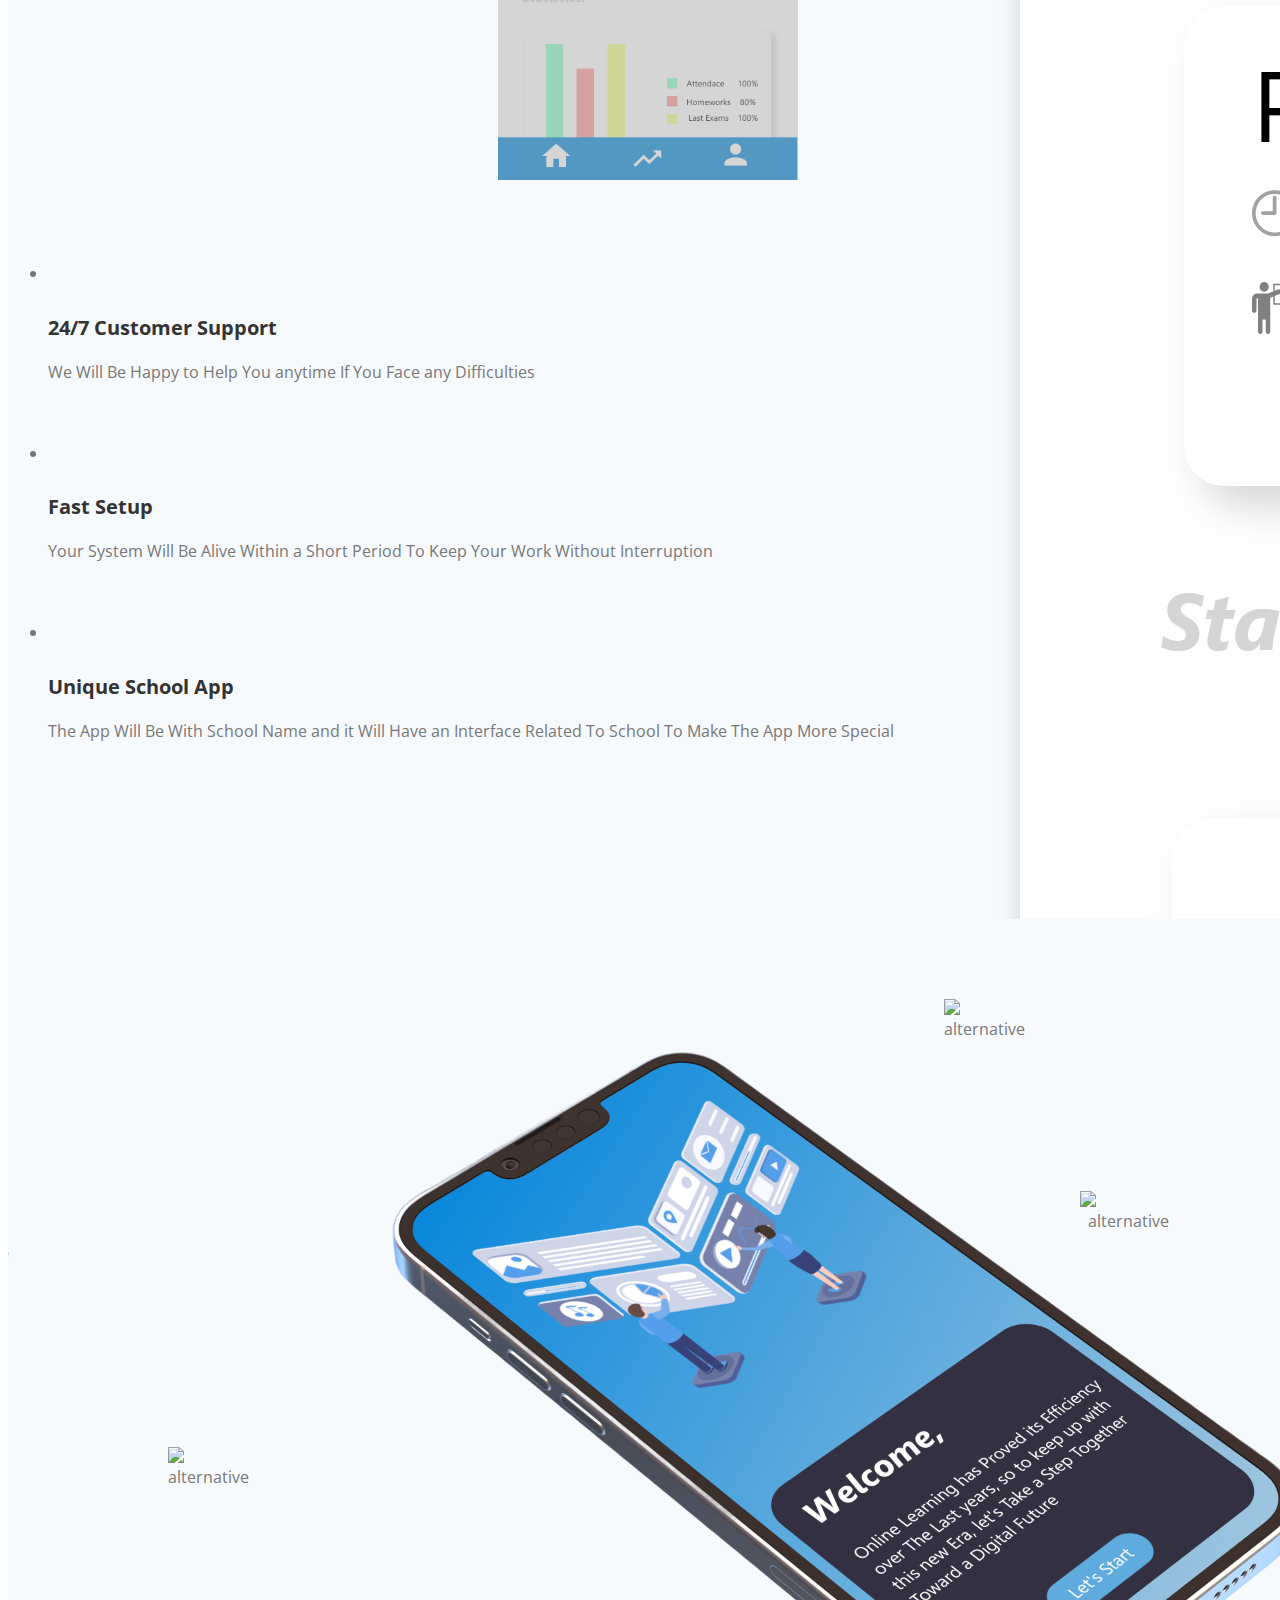
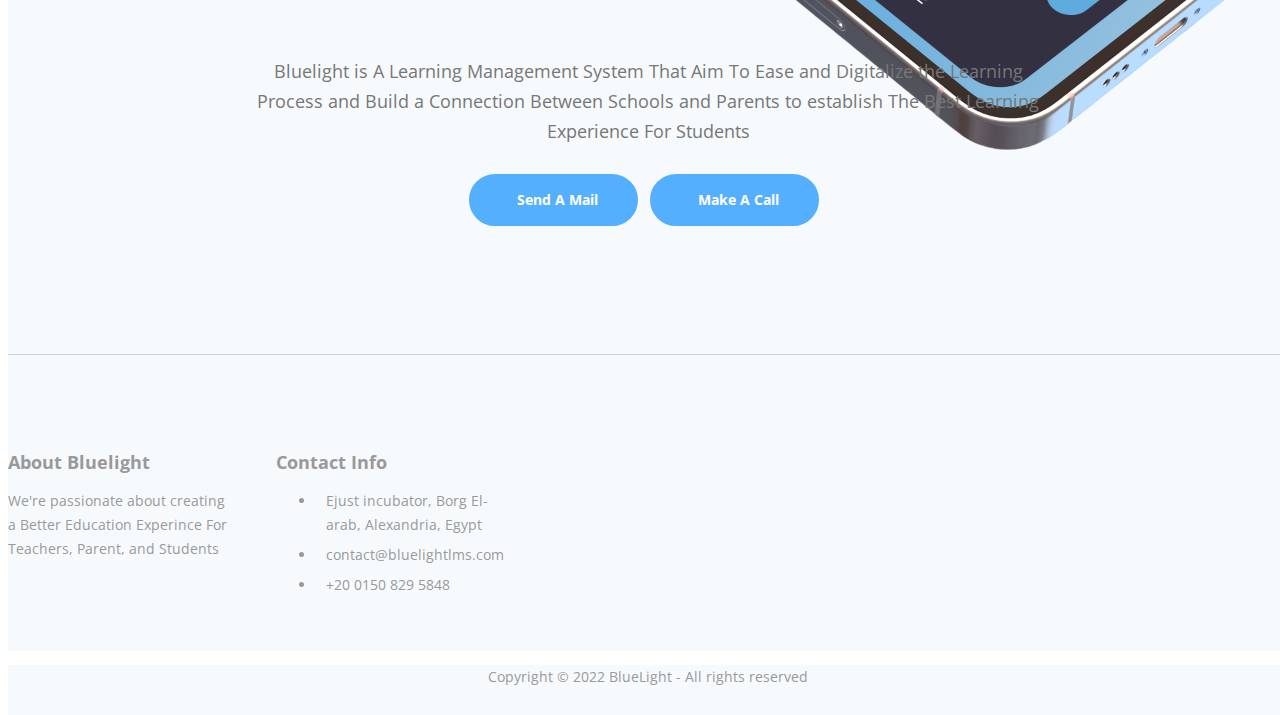
==== commit a8afdfa3: "." ====
--- a/index.html
+++ b/index.html
@@ -551,7 +551,7 @@
                                 <i class="fab fa-facebook-f fa-stack-1x"></i>
                             </a>
                         </span>
-                        <a href="whatsapp://send?abid=01154006679&text=Hello%2C%20World!">Send Message</a>
+                        <!-- <a href="whatsapp://send?abid=01154006679&text=Hello%2C%20World!">Send Message</a> -->
 <!-- <span class="fa-stack">
                             <a href="#your-link">
                                 <i class="fas fa-circle fa-stack-2x"></i>
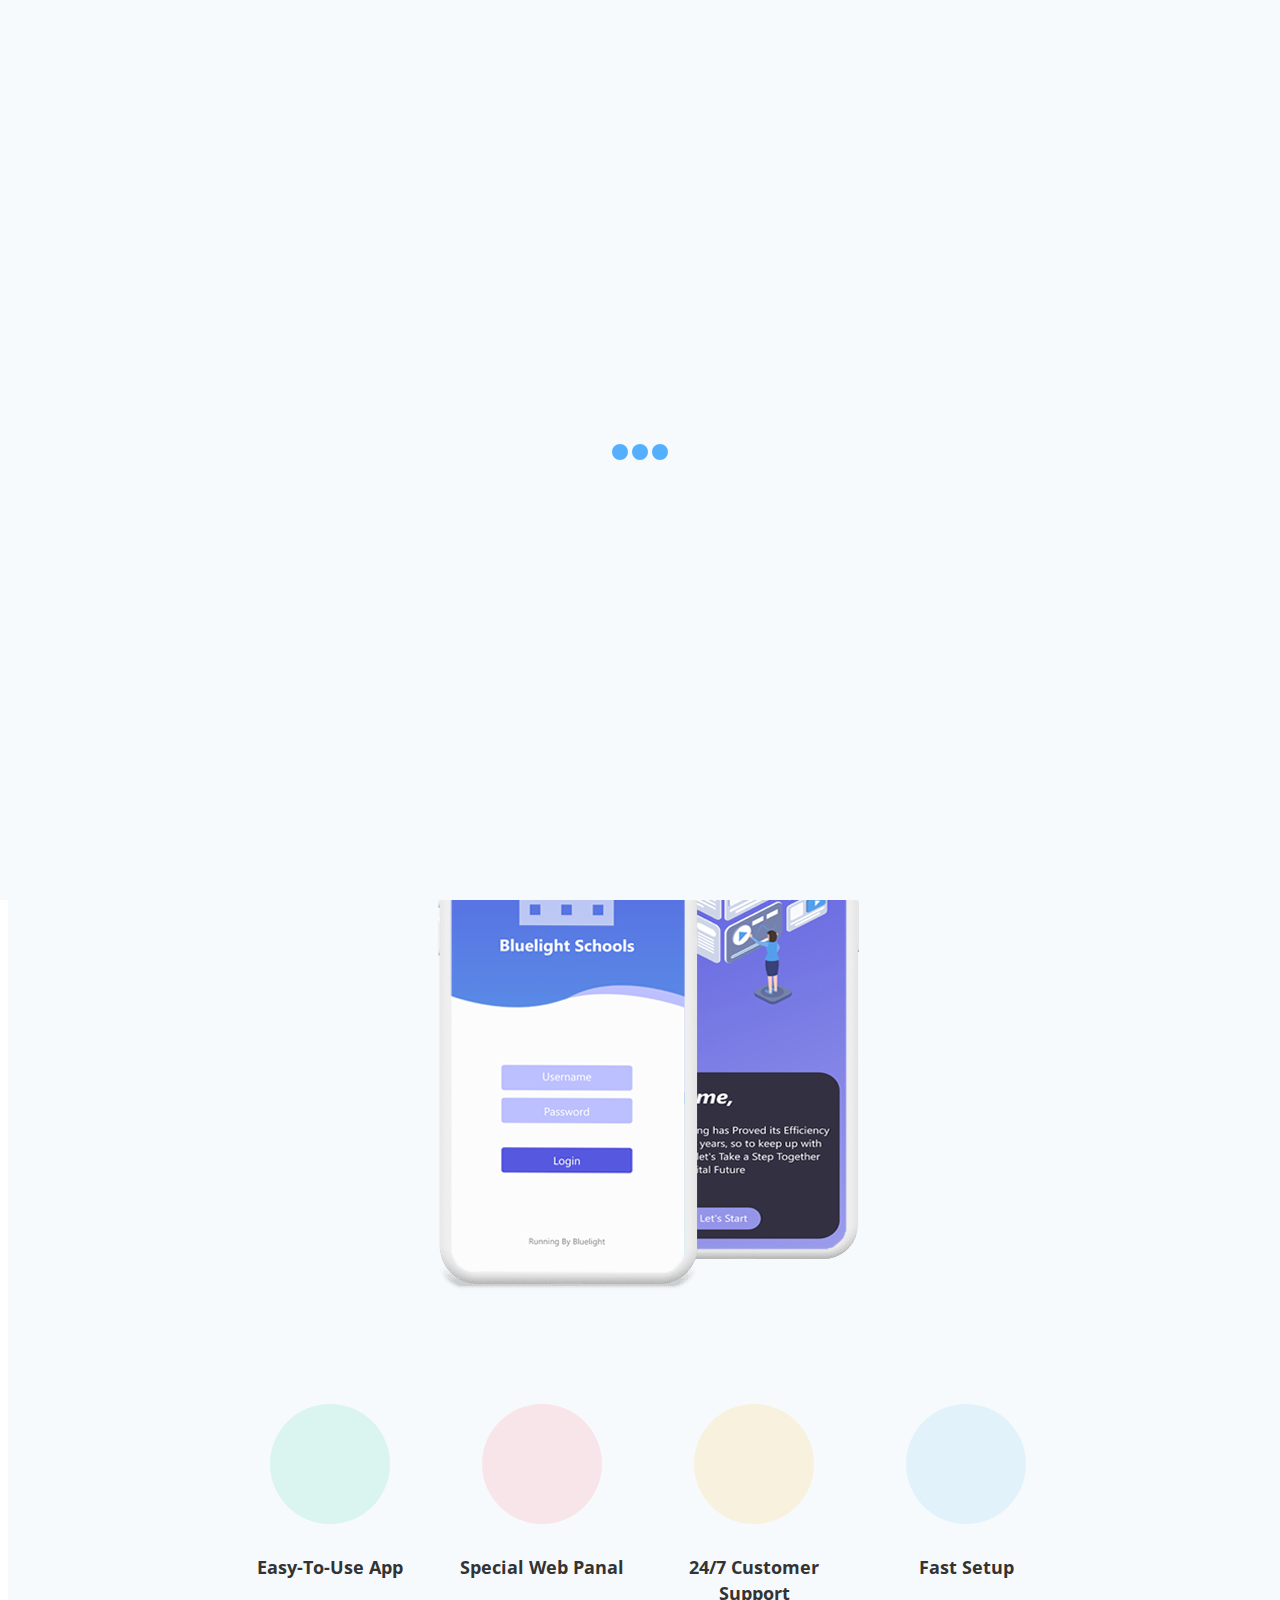
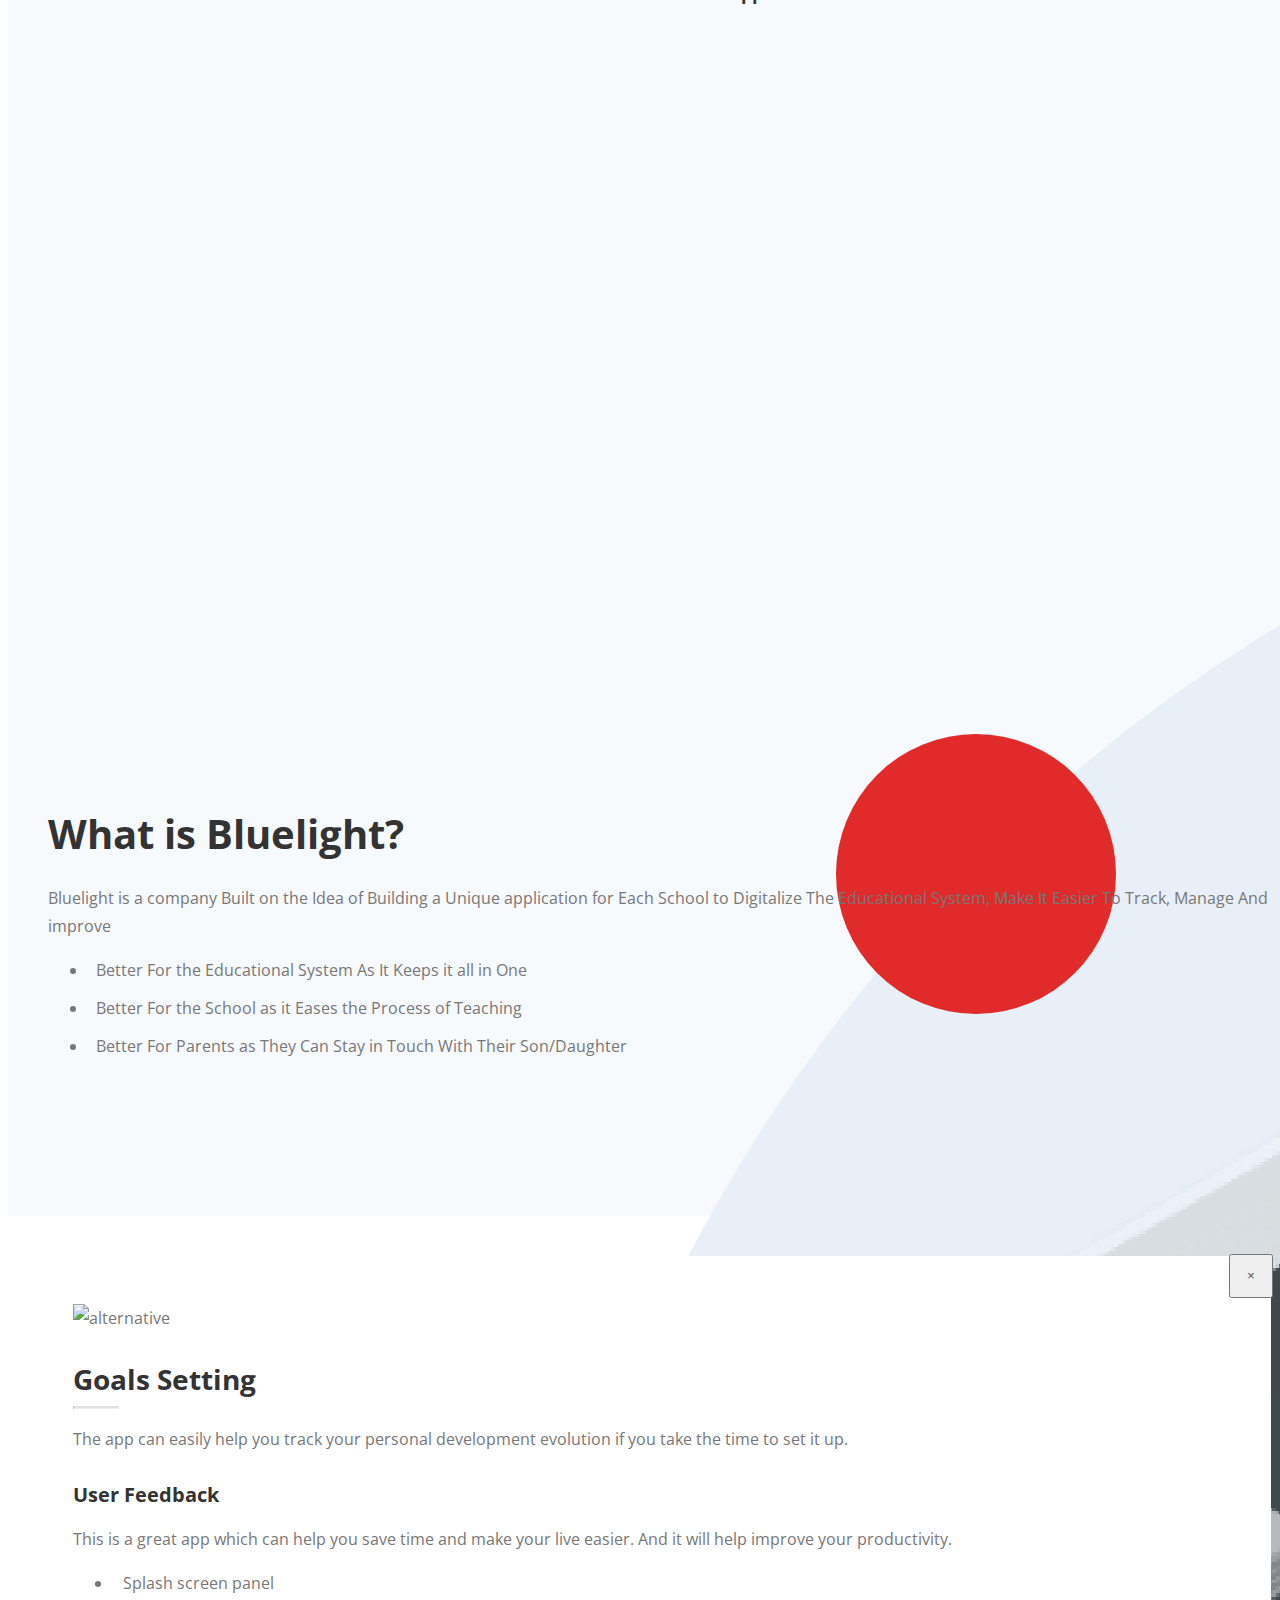
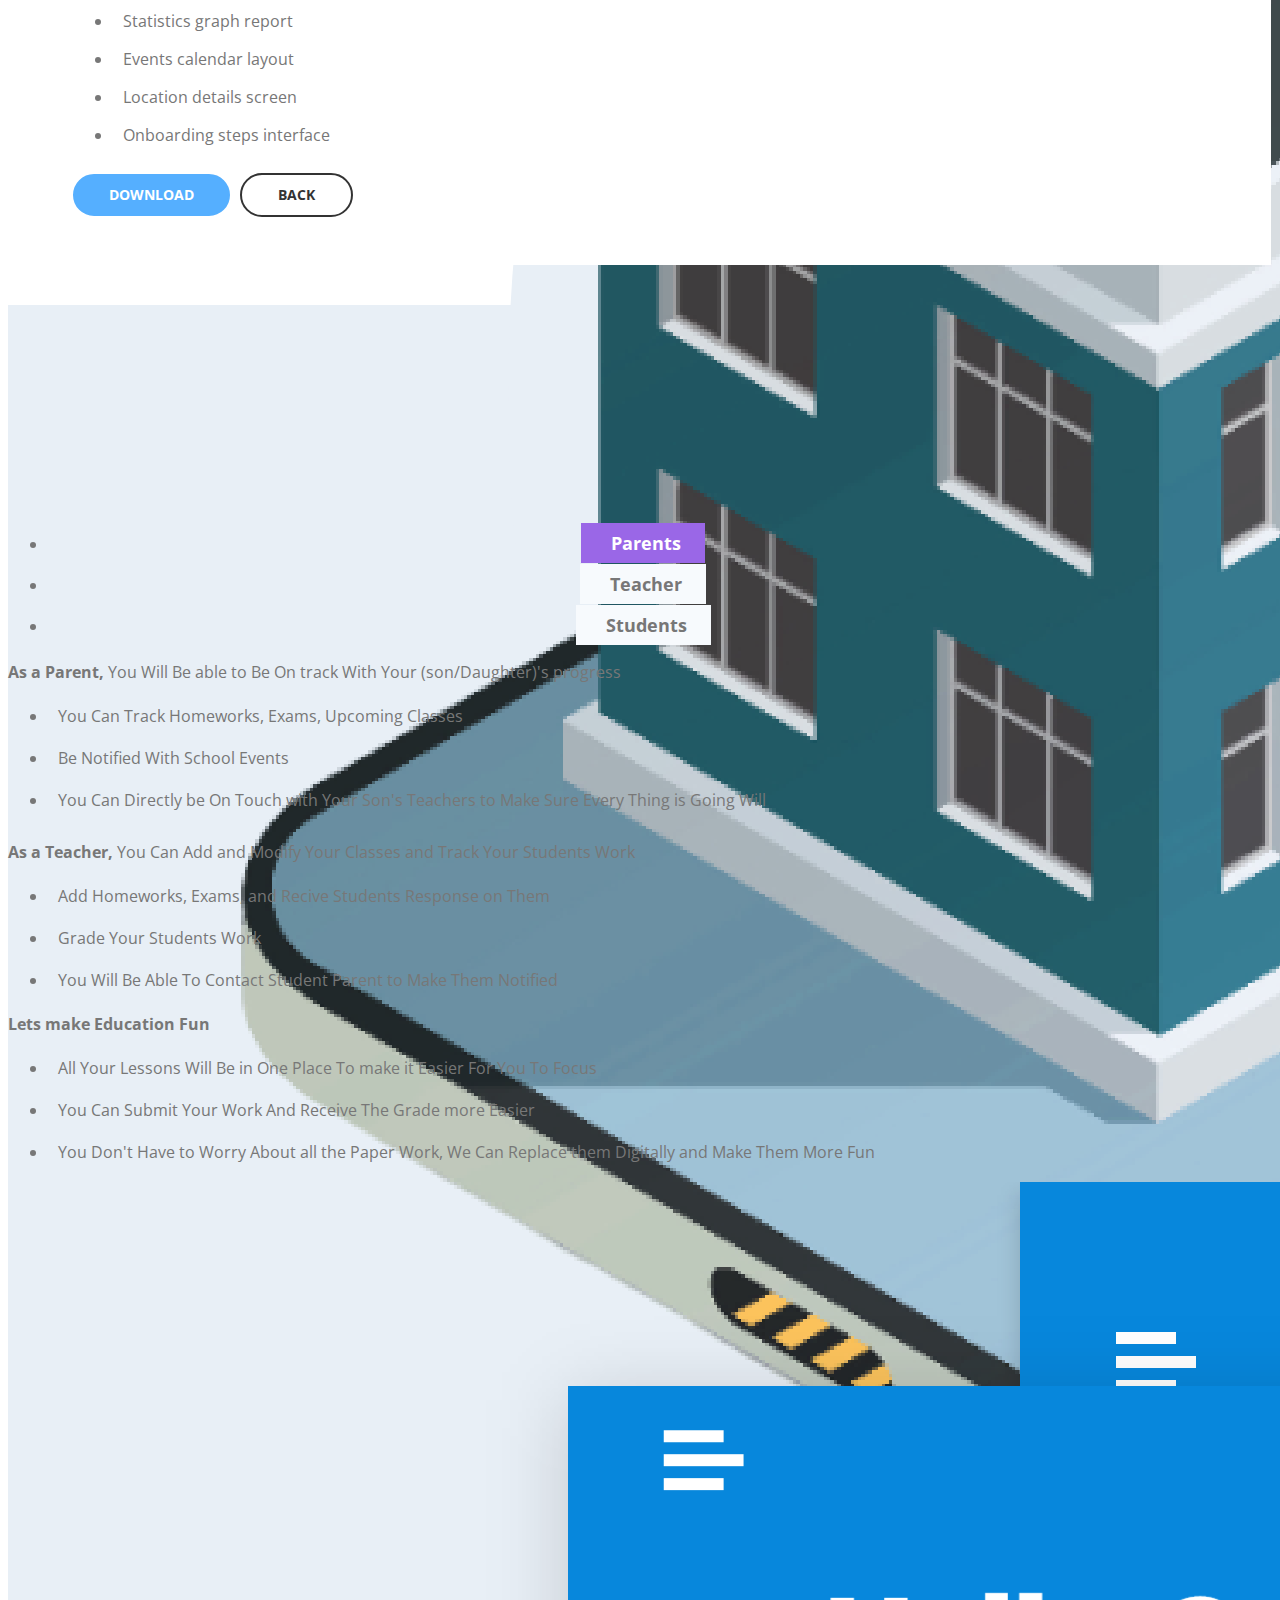
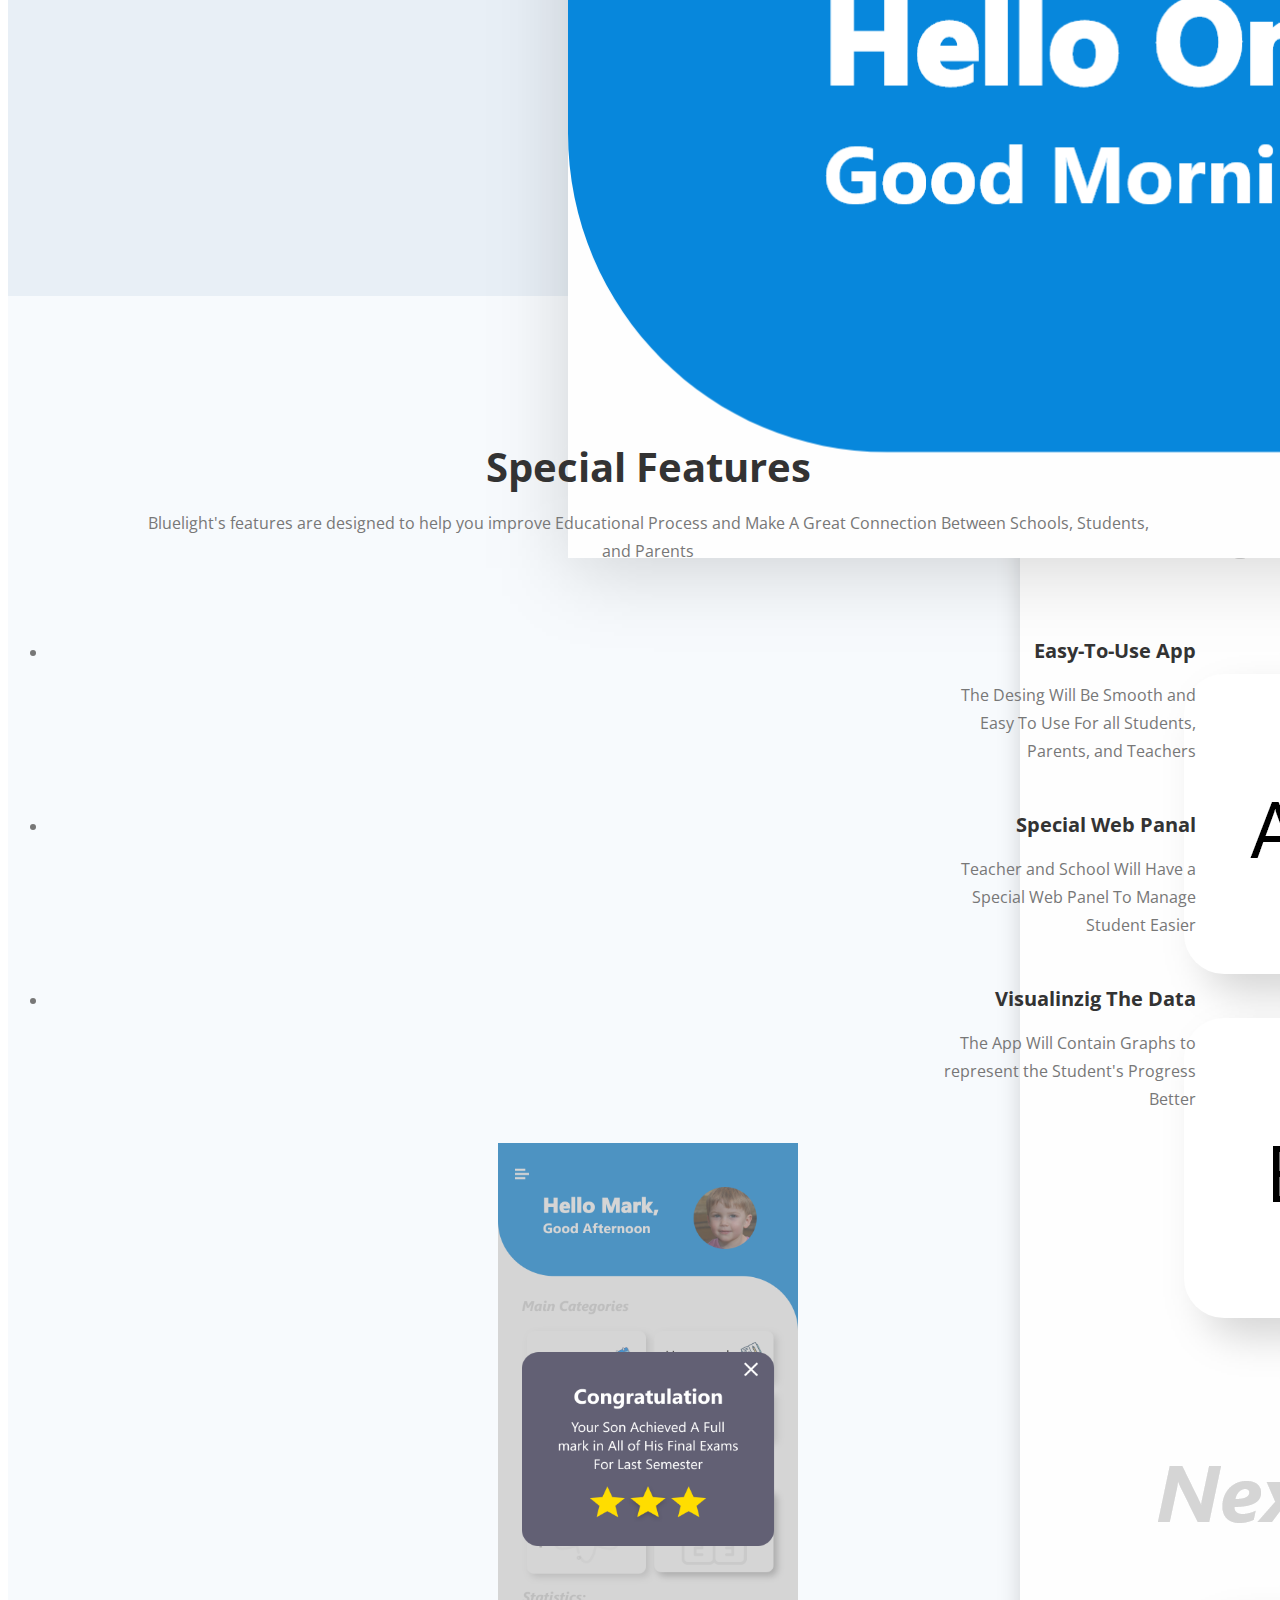
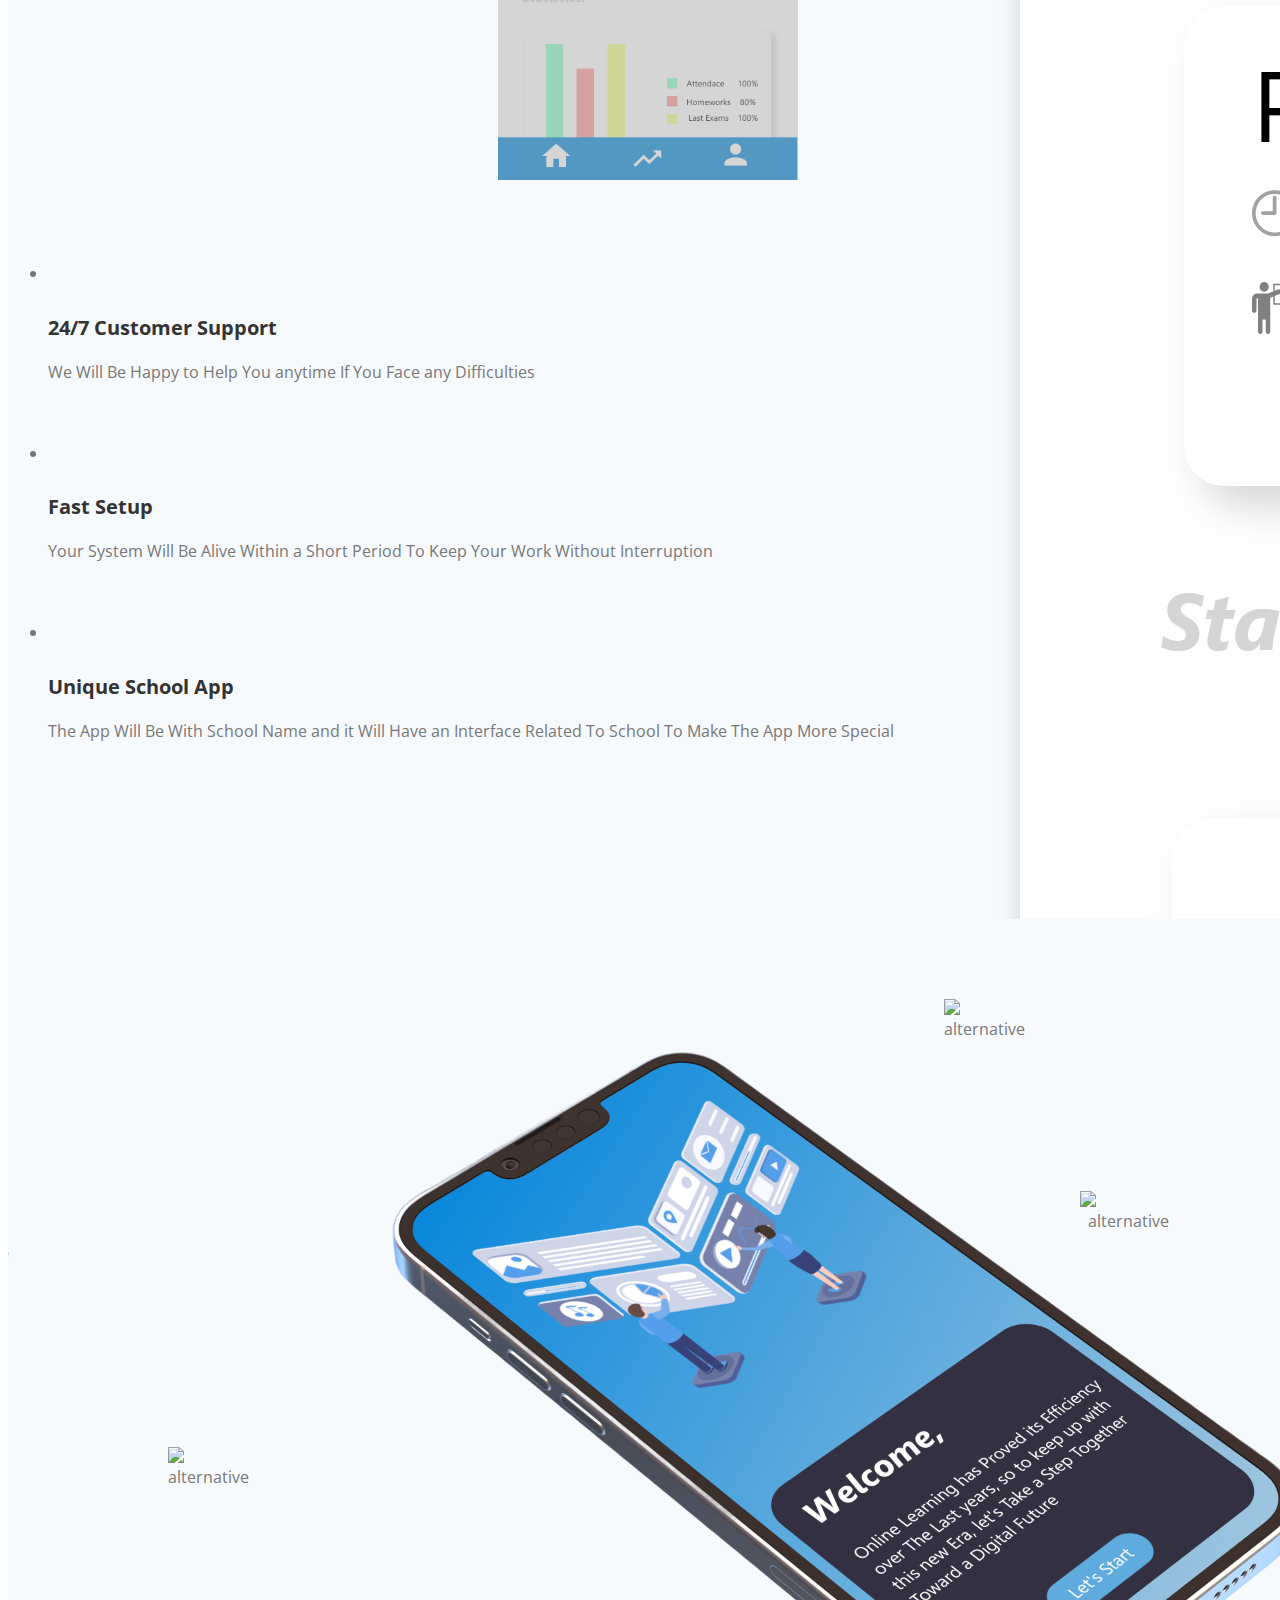
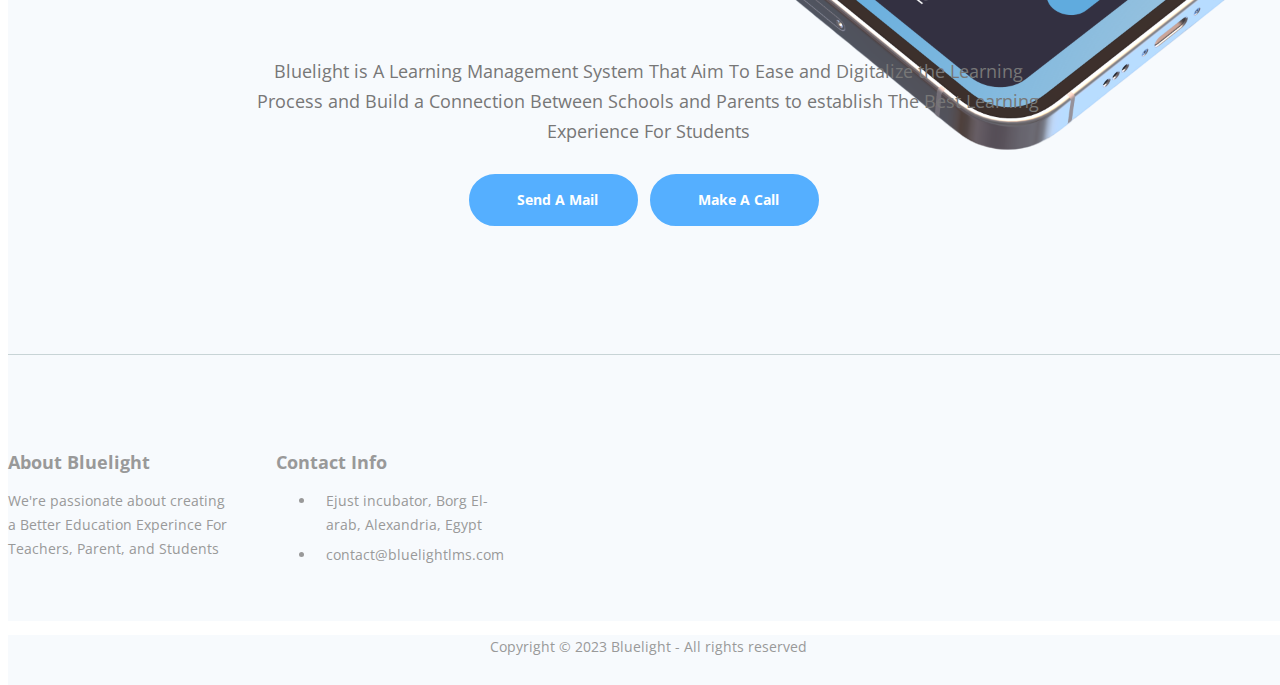
==== commit b2c13b56: "remove media" ====
--- a/index.html
+++ b/index.html
@@ -12,13 +12,13 @@
 	<meta property="og:site_name" content="Bluelight" /> <!-- website name -->
 	<meta property="og:site" content="www.bluelightlms.com/" /> <!-- website link -->
 	<meta property="og:title" content="Bluelight LMS"/> <!-- title shown in the actual shared post -->
-	<meta property="og:description" content="BlueLight is a company Built on the Idea of Building a Unique application for Each School to Digitalize The Educational System, Make It Easier To Track, Manage And improve" /> <!-- description shown in the actual shared post -->
+	<meta property="og:description" content="Bluelight is a company Built on the Idea of Building a Unique application for Each School to Digitalize The Educational System, Make It Easier To Track, Manage And improve" /> <!-- description shown in the actual shared post -->
 	<meta property="og:image" content="" /> <!-- image link, make sure it's jpg -->
 	<meta property="og:url" content="www.bluelightlms.com/" /> <!-- where do you want your post to link to -->
 	<meta property="og:type" content="article" />
 
     <!-- Webpage Title -->
-    <title>BlueLight - LMS</title>
+    <title>Bluelight - LMS</title>
     
     <!-- Styles -->
     <link href="https://fonts.googleapis.com/css?family=Open+Sans:400,400i,700&display=swap&subset=latin-ext" rel="stylesheet">
@@ -48,7 +48,7 @@
     <nav class="navbar navbar-expand-lg navbar-dark navbar-custom fixed-top">
         <div class="container">
             <!-- Text Logo - Use this if graphic logo was Missing-->
-            <!-- <a class="navbar-brand logo-text page-scroll" href="index.html">BlueLight</a> -->
+            <!-- <a class="navbar-brand logo-text page-scroll" href="index.html">Bluelight</a> -->
 
             <!-- Image Logo -->
             <a class="navbar-brand logo-image" href="index.html"><img src="images/logo.png" alt="alternative"></a> 
@@ -216,8 +216,8 @@
                 </div> <!-- end of col -->
                 <div class="col-lg-6">
                     <div class="text-container">
-                        <h2>What is BlueLight?</h2>
-                        <p>BlueLight is a company Built on the Idea of Building a Unique application for Each School to Digitalize The Educational System, Make It Easier To Track, Manage And improve</p>
+                        <h2>What is Bluelight?</h2>
+                        <p>Bluelight is a company Built on the Idea of Building a Unique application for Each School to Digitalize The Educational System, Make It Easier To Track, Manage And improve</p>
                         <ul class="list-unstyled li-space-lg">
                             <li class="media">
                                 <i class="fas fa-square"></i>
@@ -390,7 +390,7 @@
             <div class="row">
                 <div class="col-lg-12">
                     <h2>Special Features</h2>
-                    <p class="p-heading">BlueLight's features are designed to help you improve Educational Process and Make A Great Connection Between Schools, Students, and Parents</p>
+                    <p class="p-heading">Bluelight's features are designed to help you improve Educational Process and Make A Great Connection Between Schools, Students, and Parents</p>
                 </div> <!-- end of div -->
             </div> <!-- end of div -->
             <div class="row">
@@ -528,10 +528,10 @@
                                 <i class="fas fa-envelope"></i>
                                 <div class="media-body"><a href="mailto:contact@bluelightlms.com">contact@bluelightlms.com</a></div>
                             </li>
-                            <li class="media">
+                            <!-- <li class="media">
                                 <i class="fas fa-phone-alt"></i>
                                 <div class="media-body"><a href="tel:+20 0150 829 5848">+20 0150 829 5848</a></div>
-                            </li>
+                            </li> -->
                         </ul>
                     </div> <!-- end of footer-col -->
                     <!-- <div class="footer-col third">
@@ -545,12 +545,12 @@
                     <div class="footer-col third"></div>
                     <div class="footer-col fourth"></div>
                     <div class="footer-col fifth">
-                        <span class="fa-stack">
+                        <!-- <span class="fa-stack">
                             <a href="https://www.facebook.com/Blue-Light-102356368256488" target="_blank">
                                 <i class="fas fa-circle fa-stack-2x"></i>
                                 <i class="fab fa-facebook-f fa-stack-1x"></i>
                             </a>
-                        </span>
+                        </span> -->
                         <!-- <a href="whatsapp://send?abid=01154006679&text=Hello%2C%20World!">Send Message</a> -->
 <!-- <span class="fa-stack">
                             <a href="#your-link">
@@ -583,7 +583,7 @@
         <div class="container">
             <div class="row">
                 <div class="col-lg-12">
-                    <p class="p-small">Copyright © 2022 <a href="/">BlueLight</a> - All rights reserved</p>
+                    <p class="p-small">Copyright © 2023 <a href="/">Bluelight</a> - All rights reserved</p>
                 </div> <!-- end of col -->
             </div> <!-- enf of row -->
         </div> <!-- end of container -->
